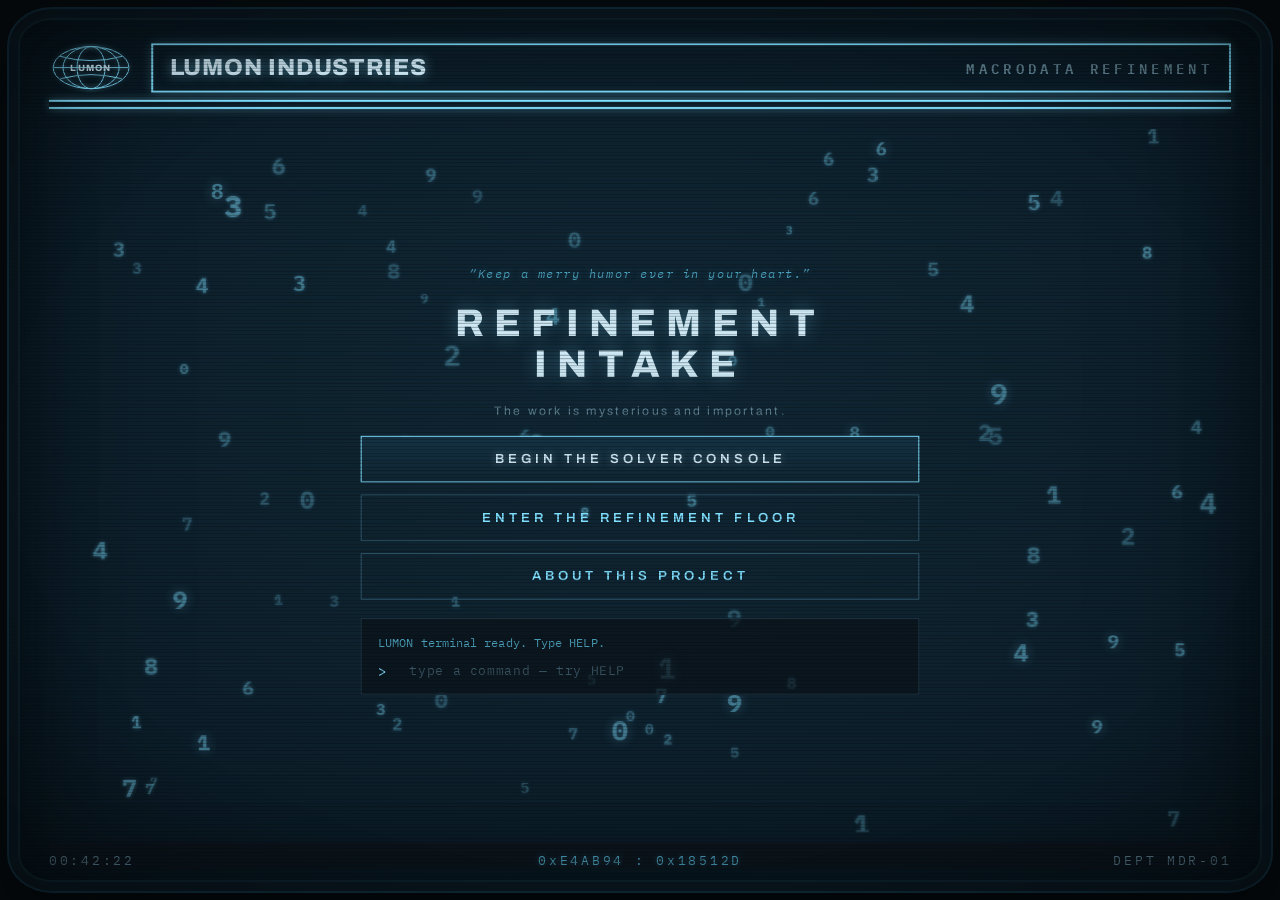
==== index.html @ 626433a8 "Add files via upload" ====
<!DOCTYPE html>
<html lang="en">
<head>
<meta charset="UTF-8" />
<meta name="viewport" content="width=device-width, initial-scale=1.0, maximum-scale=1.0, user-scalable=no" />
<title>Lumon Industries — Macrodata Refinement</title>
<link rel="preconnect" href="https://fonts.googleapis.com" />
<link rel="preconnect" href="https://fonts.gstatic.com" crossorigin />
<link href="https://fonts.googleapis.com/css2?family=IBM+Plex+Mono:wght@400;500;600;700&family=Archivo:wght@300;400;500;600;700;800&display=swap" rel="stylesheet" />
<link rel="stylesheet" href="style.css" />
</head>
<body>

<!-- ============ ATMOSPHERE OVERLAYS ============ -->
<div class="crt-scanlines" aria-hidden="true"></div>
<div class="crt-vignette" aria-hidden="true"></div>
<div class="crt-flicker" aria-hidden="true"></div>

<!-- ====================================================== -->
<!-- SCREEN A — INTAKE / THE SCATTERED FIELD               -->
<!-- Now hosted inside the shared CRT monitor.              -->
<!-- ====================================================== -->
<main id="screen-intake" class="screen screen--active screen--monitor" aria-label="Intake">

  <div class="crt" id="intake-crt">
    <div class="crt__inner">
     <div class="crt__fit" data-fit="scale">

      <!-- shared header: globe mark + title -->
      <div class="crt-head">
        <svg class="crt-head__globe" viewBox="0 0 120 70" aria-hidden="true">
          <ellipse class="g-ring" cx="60" cy="35" rx="54" ry="30"></ellipse>
          <ellipse class="g-line" cx="60" cy="35" rx="20" ry="30"></ellipse>
          <ellipse class="g-line" cx="60" cy="35" rx="40" ry="30"></ellipse>
          <line class="g-line" x1="7" y1="35" x2="113" y2="35"></line>
          <path class="g-line" d="M16 19 Q60 31 104 19"></path>
          <path class="g-line" d="M16 51 Q60 39 104 51"></path>
          <text class="g-text" x="60" y="40" text-anchor="middle">LUMON</text>
        </svg>
        <div class="crt-head__bar">
          <span class="crt-head__name">LUMON INDUSTRIES</span>
          <span class="crt-head__dept">MACRODATA REFINEMENT</span>
        </div>
      </div>

      <!-- the drifting number field fills the screen body -->
      <div class="intake-stage">
        <canvas id="field-canvas" class="field-canvas" aria-hidden="true"></canvas>

        <!-- centered intake console floats over the field -->
        <section class="intake">
          <div class="intake__catechism" id="catechism" aria-live="polite">
            &ldquo;The remembered man does not decay.&rdquo;
          </div>

          <h1 class="intake__heading">REFINEMENT INTAKE</h1>
          <p class="intake__sub">The work is mysterious and important.</p>

          <div class="intake__actions">
            <button id="begin-btn" class="btn btn--primary btn--wide">BEGIN THE SOLVER CONSOLE</button>
            <!-- standalone Refinement Floor mini-game (additive) -->
            <button id="floor-btn" class="btn btn--wide btn--ghost">ENTER THE REFINEMENT FLOOR</button>
            <!-- About page entry (third action; fills the space the temper grid left) -->
            <button id="about-btn" class="btn btn--wide btn--ghost">ABOUT THIS PROJECT</button>
          </div>

          <!-- Terminal command line -->
          <div class="terminal">
            <div class="terminal__log" id="terminal-log" aria-live="polite"></div>
            <div class="terminal__inputline">
              <span class="terminal__prompt">&gt;</span>
              <input
                id="terminal-input"
                class="terminal__input"
                type="text"
                autocomplete="off"
                autocapitalize="characters"
                spellcheck="false"
                aria-label="Command line"
                placeholder="type a command — try HELP" />
            </div>
          </div>
        </section>
      </div>

      <!-- shared footer: time · paired hex code · department -->
      <div class="crt-foot">
        <span class="crt-foot__time" id="intake-clock">--:--:--</span>
        <span class="crt-foot__hex"><span id="intake-hex-a">0x000000</span> : <span id="intake-hex-b">0x000000</span></span>
        <span class="crt-foot__dept">DEPT&nbsp;MDR-01</span>
      </div>

     </div>
    </div>
    <div class="crt__scan" aria-hidden="true"></div>
    <div class="crt__vignette" aria-hidden="true"></div>
  </div>
</main>


<!-- ====================================================== -->
<!-- SCREEN B — REFINEMENT CONSOLE (the real tool)         -->
<!-- ====================================================== -->
<main id="screen-console" class="screen screen--monitor" aria-label="Refinement Console" hidden>

  <div class="crt" id="console-crt">
   <div class="crt__inner">
    <div class="crt__fit" data-fit="scale">

    <!-- shared CRT header: globe mark + title + live progress tally -->
    <div class="crt-head">
      <svg class="crt-head__globe" viewBox="0 0 120 70" aria-hidden="true">
        <ellipse class="g-ring" cx="60" cy="35" rx="54" ry="30"></ellipse>
        <ellipse class="g-line" cx="60" cy="35" rx="20" ry="30"></ellipse>
        <ellipse class="g-line" cx="60" cy="35" rx="40" ry="30"></ellipse>
        <line class="g-line" x1="7" y1="35" x2="113" y2="35"></line>
        <path class="g-line" d="M16 19 Q60 31 104 19"></path>
        <path class="g-line" d="M16 51 Q60 39 104 51"></path>
        <text class="g-text" x="60" y="40" text-anchor="middle">LUMON</text>
      </svg>
      <div class="crt-head__bar">
        <span class="crt-head__name">MACRODATA REFINEMENT</span>
        <span class="crt-head__tally" aria-hidden="true">
          <span class="crt-head__tally-track"></span>
          <span class="crt-head__tally-fill" id="console-tally-fill"></span>
        </span>
        <span class="crt-head__pct"><span id="stat-progress">0<small>%</small></span></span>
      </div>

      <!-- two stacked square utility buttons (audio cycle + return home) -->
      <div class="crt-controls">
        <button id="mute-btn" class="ctrlbtn" aria-label="Cycle sound mode" title="Sound on">
          <span class="ctrlbtn__glyph">&#9834;</span>
        </button>
        <button id="return-btn" class="ctrlbtn" aria-label="Return to intake" title="RETURN TO INTAKE">
          <svg class="ctrlbtn__home" viewBox="0 0 24 24" aria-hidden="true">
            <path class="home-roof" d="M3 11.2 12 4l9 7.2"></path>
            <path class="home-body" d="M5.2 10v9.2h13.6V10"></path>
            <path class="home-door" d="M10 19.2v-5.2h4v5.2"></path>
          </svg>
        </button>
      </div>
      <!-- solver-state chip relocated to the footer -->
    </div>

    <!-- stacked body: grid → numpad → two-row toolbar -->
    <div class="console-body">

      <div class="grid-frame">
        <div id="sudoku-grid" class="sudoku-grid" role="grid" aria-label="Refinement grid"></div>
        <!-- solving sweep overlay -->
        <div class="grid-sweep" id="grid-sweep" aria-hidden="true"></div>
      </div>

      <!-- Number pad (single compact row) -->
      <div class="numpad" id="numpad" aria-label="Number pad">
        <button class="numpad__key" data-num="1">1</button>
        <button class="numpad__key" data-num="2">2</button>
        <button class="numpad__key" data-num="3">3</button>
        <button class="numpad__key" data-num="4">4</button>
        <button class="numpad__key" data-num="5">5</button>
        <button class="numpad__key" data-num="6">6</button>
        <button class="numpad__key" data-num="7">7</button>
        <button class="numpad__key" data-num="8">8</button>
        <button class="numpad__key" data-num="9">9</button>
        <button class="numpad__key numpad__key--erase" data-num="0">⌫</button>
      </div>

      <!-- compact toolbar: primary actions + temper stay visible; the
           secondary protocols + file-intake live in a collapsible drawer so
           the console stays focused on the grid -->
      <div class="console-toolbar">

        <!-- primary refinement actions (always visible) -->
        <div class="toolbar-row toolbar-row--protocol toolbar-row--primary">
          <button id="refine-btn" class="btn btn--primary">REFINE FILE</button>
          <button id="check-btn" class="btn">CHECK</button>
          <button class="btn drawer-toggle" id="drawer-toggle" type="button"
                  aria-expanded="false" aria-controls="protocol-drawer"
                  title="Protocols: new file, clear, import, report, reset">
            PROTOCOLS<span class="drawer-toggle__chev" aria-hidden="true">▸</span>
          </button>
        </div>

        <!-- collapsible drawer: file / session management + intake -->
        <div class="toolbar-drawer" id="protocol-drawer" role="group"
             aria-label="Protocols" hidden>

          <!-- secondary file / session management -->
          <div class="toolbar-row toolbar-row--protocol toolbar-row--manage">
            <button id="new-btn" class="btn btn--sm">NEW FILE</button>
            <button id="clear-btn" class="btn btn--sm">CLEAR ENTRIES</button>
            <button id="report-btn" class="btn btn--sm">REFINEMENT REPORT</button>
            <button id="reset-btn" class="btn btn--sm btn--danger toolbar-row__end">RESET!</button>
          </div>

          <!-- manual intake (default state) -->
          <div class="toolbar-row toolbar-row--intake manual-default">
            <input id="paste-input" class="paste-input" type="text" spellcheck="false"
                   autocomplete="off" placeholder="Paste 81-char file string — 0 or . for empty…" aria-label="Paste puzzle string" />
            <button id="paste-btn" class="btn btn--sm">LOAD</button>
            <button id="scan-btn" class="btn btn--sm btn--ghost"
                    title="Optical intake — import a puzzle from a photo">IMPORT ARTIFACT</button>
            <button id="enter-manual-btn" class="btn btn--sm"
                    title="Type the givens by hand into the console grid">ENTER MANUALLY</button>
            <span class="paste-error" id="paste-error" role="alert"></span>
          </div>

          <!-- manual intake (edit/authoring state) -->
          <div class="toolbar-row toolbar-row--intake manual-edit">
            <span class="manual-clues" id="manual-clues-row">
              <span>Givens</span>
              <span><span id="manual-clues">0</span><span class="manual-clues__min"> / 17 min</span></span>
            </span>
            <button id="set-puzzle-btn" class="btn btn--sm btn--primary">SET PUZZLE</button>
            <button id="cancel-manual-btn" class="btn btn--sm">CANCEL</button>
            <span class="paste-error" id="manual-error" role="alert"></span>
          </div>
        </div>

        <!-- temper (difficulty) selector — always visible -->
        <div class="toolbar-row toolbar-row--temper" role="radiogroup" aria-label="Temper selection">
          <button class="temper__tile temper__tile--active" data-temper="woe" role="radio" aria-checked="true">
            <span class="temper__index">I</span>
            <span class="temper__name">WOE</span>
            <span class="temper__desc">Easy</span>
          </button>
          <button class="temper__tile" data-temper="frolic" role="radio" aria-checked="false">
            <span class="temper__index">II</span>
            <span class="temper__name">FROLIC</span>
            <span class="temper__desc">Medium</span>
          </button>
          <button class="temper__tile" data-temper="dread" role="radio" aria-checked="false">
            <span class="temper__index">III</span>
            <span class="temper__name">DREAD</span>
            <span class="temper__desc">Hard</span>
          </button>
          <button class="temper__tile" data-temper="malice" role="radio" aria-checked="false">
            <span class="temper__index">IV</span>
            <span class="temper__name">MALICE</span>
            <span class="temper__desc">Expert</span>
          </button>
        </div>
      </div>

      <!-- bottom stats strip: 4 bordered cells (Floor-bin styling) -->
      <section class="console-stats" aria-label="Refinement statistics">
        <div class="cstat">
          <span class="cstat__label">Files Refined</span>
          <span class="cstat__value" id="stat-files">0</span>
        </div>
        <div class="cstat">
          <span class="cstat__label">Refinement Accuracy</span>
          <span class="cstat__value" id="stat-accuracy">100<small>%</small></span>
        </div>
        <div class="cstat">
          <span class="cstat__label">Avg. Refinement Time</span>
          <span class="cstat__value" id="stat-avgtime">--:--</span>
        </div>
        <div class="cstat">
          <span class="cstat__label">Anomalies <span id="file-temper-label" hidden></span></span>
          <span class="cstat__value"><span id="error-count">0</span><small> / <span id="error-threshold">5</span></small></span>
        </div>
      </section>

    </div>

    <!-- shared footer: time · paired hex code · department -->
    <div class="crt-foot">
      <span class="crt-foot__time">
        <span class="topbar__state" id="solver-state">IDLE</span>
        <span id="console-clock">--:--:--</span>
      </span>
      <span class="crt-foot__hex"><span id="console-hex-a">0x000000</span> : <span id="console-hex-b">0x000000</span></span>
      <span class="crt-foot__dept">DEPT&nbsp;MDR-01</span>
    </div>

   </div>
   </div>
   <div class="crt__scan" aria-hidden="true"></div>
   <div class="crt__vignette" aria-hidden="true"></div>
  </div>
</main>


<!-- ====================================================== -->
<!-- SCREEN C — THE REFINEMENT FLOOR (Phase 4 mini-game)    -->
<!-- Faithful recreation of the show's macrodata task.      -->
<!-- Purely additive; intake + console are untouched.       -->
<!-- ====================================================== -->
<main id="screen-floor" class="screen screen--floor" aria-label="Refinement Floor" hidden>

  <!-- the CRT screen -->
  <div class="crt" id="floor-crt">
    <div class="crt__inner">
     <div class="crt__fit" data-fit="none">

      <!-- header readout -->
      <div class="floor-head">
        <!-- two stacked square utility buttons (audio cycle + return home) -->
        <div class="crt-controls">
          <button id="floor-mute-btn" class="ctrlbtn" aria-label="Cycle sound mode" title="Sound on">
            <span class="ctrlbtn__glyph">&#9834;</span>
          </button>
          <button id="floor-return-btn" class="ctrlbtn" aria-label="Return to intake" title="RETURN TO INTAKE">
            <svg class="ctrlbtn__home" viewBox="0 0 24 24" aria-hidden="true">
              <path class="home-roof" d="M3 11.2 12 4l9 7.2"></path>
              <path class="home-body" d="M5.2 10v9.2h13.6V10"></path>
              <path class="home-door" d="M10 19.2v-5.2h4v5.2"></path>
            </svg>
          </button>
        </div>
        <div class="floor-head__bar">
          <span class="floor-head__name" id="floor-file-name">Cold Harbour</span>
          <span class="floor-head__tally" aria-hidden="true">
            <span class="floor-head__tally-fill" id="floor-tally-fill"></span>
            <span class="floor-head__tally-track"></span>
          </span>
          <span class="floor-head__pct"><span id="floor-completion">0</span>% Complete</span>
        </div>
        <!-- generated geometric globe mark (NOT a real logo) -->
        <svg class="floor-head__globe" viewBox="0 0 120 70" aria-hidden="true">
          <ellipse class="g-ring" cx="60" cy="35" rx="54" ry="30"></ellipse>
          <ellipse class="g-line" cx="60" cy="35" rx="20" ry="30"></ellipse>
          <ellipse class="g-line" cx="60" cy="35" rx="40" ry="30"></ellipse>
          <line class="g-line" x1="7" y1="35" x2="113" y2="35"></line>
          <path class="g-line" d="M16 19 Q60 31 104 19"></path>
          <path class="g-line" d="M16 51 Q60 39 104 51"></path>
          <text class="g-text" x="60" y="40" text-anchor="middle">LUMON</text>
        </svg>
      </div>

      <!-- the number field -->
      <div class="floor-stage">
        <canvas id="floor-canvas" class="floor-canvas" aria-label="Macrodata number field" role="img"></canvas>
        <div class="floor-hint" id="floor-hint">Sweep the magnifier across the field &mdash; the numbers that stir belong together. Gather a cluster, then drop it into a bin.</div>
      </div>

      <!-- the five bins (a box opens above each) -->
      <section class="floor-bins" id="floor-bins" aria-label="Refinement bins"><!-- built by JS --></section>

      <!-- shared footer: time · paired hex code · department -->
      <div class="crt-foot">
        <span class="crt-foot__time" id="floor-clock">--:--:--</span>
        <span class="crt-foot__hex"><span id="floor-hex-a">0x000000</span> : <span id="floor-hex-b">0x000000</span></span>
        <span class="crt-foot__dept">DEPT&nbsp;MDR-01</span>
      </div>
     </div>
    </div>
    <div class="crt__scan" aria-hidden="true"></div>
    <div class="crt__vignette" aria-hidden="true"></div>
  </div>
</main>


<!-- ====================================================== -->
<!-- SCREEN D — ABOUT THIS PROJECT                          -->
<!-- A static read-only page hosted in the shared CRT.      -->
<!-- ====================================================== -->
<main id="screen-about" class="screen screen--monitor" aria-label="About this project" hidden>

  <div class="crt" id="about-crt">
    <div class="crt__inner">
     <div class="crt__fit" data-fit="scroll">

      <!-- shared CRT header: globe mark + title + return control -->
      <div class="crt-head">
        <svg class="crt-head__globe" viewBox="0 0 120 70" aria-hidden="true">
          <ellipse class="g-ring" cx="60" cy="35" rx="54" ry="30"></ellipse>
          <ellipse class="g-line" cx="60" cy="35" rx="20" ry="30"></ellipse>
          <ellipse class="g-line" cx="60" cy="35" rx="40" ry="30"></ellipse>
          <line class="g-line" x1="7" y1="35" x2="113" y2="35"></line>
          <path class="g-line" d="M16 19 Q60 31 104 19"></path>
          <path class="g-line" d="M16 51 Q60 39 104 51"></path>
          <text class="g-text" x="60" y="40" text-anchor="middle">LUMON</text>
        </svg>
        <div class="crt-head__bar">
          <span class="crt-head__name">ABOUT THIS PROJECT</span>
        </div>
        <!-- single square control: return home -->
        <div class="crt-controls crt-controls--single">
          <button id="about-return-btn" class="ctrlbtn" aria-label="Return to intake" title="RETURN TO INTAKE">
            <svg class="ctrlbtn__home" viewBox="0 0 24 24" aria-hidden="true">
              <path class="home-roof" d="M3 11.2 12 4l9 7.2"></path>
              <path class="home-body" d="M5.2 10v9.2h13.6V10"></path>
              <path class="home-door" d="M10 19.2v-5.2h4v5.2"></path>
            </svg>
          </button>
        </div>
      </div>

      <!-- the prose body -->
<div class="about-body">
  <div class="about-prose">

    <p>// ABOUT THIS PROJECT //</p>

    <p>
      <span class="about-lead">Pseudoku</span> is an affectionate tribute to the
      world of Lumon Industries, a severed-floor terminal that doubles as a real
      tool. Behind the cold cyan glass it is two things at once: a faithful
      recreation of the Macrodata Refinement ritual, and a fully working Sudoku
      engine that can generate, import, and solve puzzles at four tempers.
    </p>

    <p>// WHY THIS EXISTS //</p>

    <p>
      Severance is one of those rare shows that stays with you long after the
      credits roll. The sterile offices, the strange rituals, the retro
      technology, and the unsettling mystery of Lumon all felt completely unique.
      What struck me most, though, was Macrodata Refinement itself.
    </p>

    <p>
      The connection between Severance and Sudoku felt surprisingly natural.
      In one, employees spend their days staring at endless grids of numbers,
      searching for patterns and sorting them into the correct boxes. In the
      other, players study a grid of numbers, searching for patterns and placing
      them into the correct squares.
      Different procedures. Similar responsibilities.
    </p>

    <p>// CREDITS &amp; INSPIRATIONS //</p>

    <p>
      · Severance (2022–present) — Dan Erickson<br>
      · Ben Stiller and the Severance production team<br>
      · Apple TV+<br>
      · Lumon Industries and the Macrodata Refinement department
    </p>

    <p>// DISCLAIMER //</p>

    <p>
      This is an unofficial fan tribute created for entertainment and educational
      purposes.
      It is not affiliated with, endorsed by, sponsored by, approved by, or
      associated with Apple TV+, Fifth Season, Red Hour Productions, Lumon
      Industries, or any department therein.
      All trademarks, characters, and copyrighted material belong to their
      respective owners.
    </p>

    <p>
      No innies or outies were harmed during development.
    </p>

  </div>
</div>

      <!-- shared footer: time · paired hex code · department -->
      <div class="crt-foot">
        <span class="crt-foot__time" id="about-clock">--:--:--</span>
        <span class="crt-foot__hex"><span id="about-hex-a">0x000000</span> : <span id="about-hex-b">0x000000</span></span>
        <span class="crt-foot__dept">DEPT&nbsp;MDR-01</span>
      </div>

     </div>
    </div>
    <div class="crt__scan" aria-hidden="true"></div>
    <div class="crt__vignette" aria-hidden="true"></div>
  </div>
</main>


<script type="module" src="app.js"></script>
</body>
</html>
---- style.css ----
/* ============================================================
   LUMON INDUSTRIES — MACRODATA REFINEMENT
   Phase 1 stylesheet
   Palette, CRT atmosphere, two-screen layout, grid + bins.
   ============================================================ */

:root {
  /* Core palette */
  --bg-deep:      #0a1018;
  --bg-panel:     #0d1620;
  --bg-panel-2:   #101e2a;
  --bg-cell:      #0c151f;

  --line:         #1d3343;
  --line-strong:  #2e556b;

  --cyan:         #7fdfff;   /* accent */
  --cyan-dim:     #4a9eba;   /* dim accent */
  --cyan-deep:    #2c6378;
  --glow:         #cfe8f5;   /* active numerals */
  --text:         #9fc4d6;   /* body text, cool */
  --text-dim:     #5d7e8e;
  --text-faint:   #38515f;

  --danger:       #c0392b;
  --danger-glow:  #ff6b5a;

  --given:        #cfe8f5;   /* locked givens */
  --entered:      #7fdfff;   /* user values */

  /* Typography */
  --mono: "IBM Plex Mono", "Courier New", monospace;
  --sans: "Archivo", "Helvetica Neue", Arial, sans-serif;

  --ease: cubic-bezier(0.22, 0.61, 0.36, 1);
}

* { box-sizing: border-box; margin: 0; padding: 0; }

html, body {
  height: 100%;
  background:
    radial-gradient(ellipse 120% 80% at 50% -10%, #11202e 0%, var(--bg-deep) 55%, #060b11 100%);
  color: var(--text);
  font-family: var(--sans);
  -webkit-font-smoothing: antialiased;
  overflow: hidden;
}

body { position: relative; }

/* ============================================================
   CRT ATMOSPHERE
   ============================================================ */
.crt-scanlines {
  position: fixed; inset: 0; z-index: 9000; pointer-events: none;
  background: repeating-linear-gradient(
    to bottom,
    rgba(0,0,0,0) 0px,
    rgba(0,0,0,0) 2px,
    rgba(0,0,0,0.18) 3px,
    rgba(0,0,0,0) 4px
  );
  mix-blend-mode: multiply;
  opacity: .55;
}
.crt-vignette {
  position: fixed; inset: 0; z-index: 8999; pointer-events: none;
  background: radial-gradient(ellipse 90% 85% at 50% 50%,
    rgba(0,0,0,0) 55%, rgba(0,0,0,.55) 100%);
}
.crt-flicker {
  position: fixed; inset: 0; z-index: 9001; pointer-events: none;
  background: rgba(127, 223, 255, .015);
  animation: flicker 7s infinite steps(1);
}
@keyframes flicker {
  0%,96%,100% { opacity: 0; }
  97% { opacity: .5; }
  98% { opacity: 0; }
  99% { opacity: .35; }
}

/* ============================================================
   SCREEN MACHINE
   ============================================================ */
.screen {
  position: absolute; inset: 0;
  display: flex; flex-direction: column;
  opacity: 0; pointer-events: none;
  transition: opacity .6s var(--ease);
}
.screen--active { opacity: 1; pointer-events: auto; }
.screen[hidden] { display: none; }

/* ============================================================
   SOLVER-STATE CHIP  (lives in the bezel control cluster)
   ============================================================ */
.topbar__state {
  border: 1px solid var(--line-strong); padding: 4px 10px;
  color: var(--cyan); letter-spacing: .25em; font-size: 10px;
  background: rgba(127,223,255,.04);
}
.topbar__state.is-refining { color: var(--glow); border-color: var(--cyan);
  animation: pulse 1.1s infinite; }
.topbar__state.is-solved { color: #7fffb0; border-color: #2f7a4f; }
.topbar__state.is-failed { color: var(--danger-glow); border-color: var(--danger); }
@keyframes pulse { 50% { opacity: .4; } }

/* ============================================================
   SCREEN A — INTAKE  (hosted in the shared .crt monitor)
   The drifting number field now fills the CRT body, with the
   intake console floating centered over it.
   ============================================================ */
.intake-stage {
  position: relative; flex: 1 1 auto; min-height: 0;
  display: flex; align-items: center; justify-content: center;
  overflow: hidden;
}
.field-canvas {
  position: absolute; inset: 0; z-index: 1;
  width: 100%; height: 100%;
}

.intake {
  position: relative; z-index: 10;
  width: min(560px, 92%);
  max-height: 100%; overflow: auto;
  padding: 6px 4px;
  text-align: center;
  display: flex; flex-direction: column; align-items: center;
  gap: clamp(12px, 2vh, 20px);
}
.intake__catechism {
  font-family: var(--mono); font-size: 12px; letter-spacing: .12em;
  color: var(--cyan-dim); font-style: italic; min-height: 18px;
  transition: opacity .6s var(--ease);
  text-shadow: 0 0 8px rgba(74,158,186,.4);
}
.intake__heading {
  font-size: clamp(24px, 4.4vw, 38px); font-weight: 800;
  letter-spacing: .26em; color: var(--glow);
  text-shadow: 0 0 18px rgba(127,223,255,.35);
}
.intake__sub { font-size: 12px; color: var(--text-dim); letter-spacing: .18em; }
.intake__actions { width: 100%; display: flex; flex-direction: column; gap: 12px; }

/* Temper tiles */
.temper {
  display: grid; grid-template-columns: repeat(4, 1fr);
  gap: 12px; width: 100%;
}
.temper__tile {
  background: var(--bg-panel);
  border: 1px solid var(--line);
  padding: 16px 8px; cursor: pointer;
  display: flex; flex-direction: column; align-items: center; gap: 6px;
  font-family: var(--sans); color: var(--text-dim);
  transition: all .25s var(--ease);
  position: relative; overflow: hidden;
}
.temper__tile::before {
  content: ""; position: absolute; inset: 0;
  background: linear-gradient(to top, rgba(127,223,255,.08), transparent);
  opacity: 0; transition: opacity .25s var(--ease);
}
.temper__tile:hover { border-color: var(--cyan-deep); color: var(--text); }
.temper__tile:hover::before { opacity: 1; }
.temper__tile--active {
  border-color: var(--cyan); color: var(--glow);
  box-shadow: 0 0 16px rgba(127,223,255,.15), inset 0 0 20px rgba(127,223,255,.05);
}
.temper__tile--active::before { opacity: 1; }
.temper__index {
  font-family: var(--mono); font-size: 11px; color: var(--cyan-dim);
  letter-spacing: .1em;
}
.temper__name { font-weight: 700; font-size: 14px; letter-spacing: .18em; }
.temper__desc { font-size: 10px; letter-spacing: .15em; color: var(--text-faint); }
.temper__tile--active .temper__desc { color: var(--cyan-dim); }

/* ============================================================
   BUTTONS
   ============================================================ */
.btn {
  font-family: var(--sans); font-weight: 600;
  letter-spacing: .2em; font-size: 12px;
  color: var(--cyan);
  background: var(--bg-panel);
  border: 1px solid var(--line-strong);
  padding: 12px 18px; cursor: pointer;
  transition: all .22s var(--ease);
  text-transform: uppercase;
}
.btn:hover { border-color: var(--cyan); color: var(--glow);
  background: var(--bg-panel-2); box-shadow: 0 0 14px rgba(127,223,255,.12); }
.btn:active { transform: translateY(1px); }
.btn:disabled { opacity: .35; cursor: not-allowed; }
.btn:disabled:hover { box-shadow: none; border-color: var(--line-strong); color: var(--cyan); }

.btn--primary {
  background: linear-gradient(to bottom, #123042, #0d2230);
  border-color: var(--cyan); color: var(--glow);
  text-shadow: 0 0 8px rgba(207,232,245,.4);
}
.btn--primary:hover { box-shadow: 0 0 22px rgba(127,223,255,.28); }
/* destructive action — wipes saved stats; styled in the warning red */
.btn--danger {
  color: var(--danger-glow);
  border-color: var(--danger);
  background: linear-gradient(to bottom, #2a1210, #1c0c0a);
}
.btn--danger:hover {
  color: #ffd8d2; border-color: var(--danger-glow);
  background: #34160f; box-shadow: 0 0 16px rgba(192,57,43,.35);
}
.btn--wide { width: 100%; padding: 15px; font-size: 13px; letter-spacing: .3em; }
.btn--ghost { background: transparent; }
.btn--sm { padding: 9px 12px; font-size: 11px; letter-spacing: .12em; }
.btn--full { width: 100%; }

.iconbtn {
  background: transparent; border: 1px solid var(--line-strong);
  color: var(--cyan); width: 30px; height: 30px; cursor: pointer;
  font-size: 14px; transition: all .2s var(--ease);
}
.iconbtn:hover { border-color: var(--cyan); color: var(--glow); }
.iconbtn.is-muted { color: var(--text-faint); border-color: var(--line); }

/* ============================================================
   TERMINAL
   ============================================================ */
.terminal {
  width: 100%;
  background: rgba(8,14,20,.7);
  border: 1px solid var(--line);
  padding: 14px 16px;
  text-align: left;
  font-family: var(--mono);
}
.terminal__log {
  font-size: 12px; line-height: 1.6; color: var(--text-dim);
  max-height: 116px; overflow-y: auto; margin-bottom: 8px;
  white-space: pre-wrap; word-break: break-word;
}
.terminal__log:empty { margin-bottom: 0; }
.terminal__log .t-cmd  { color: var(--cyan); }
.terminal__log .t-ok   { color: var(--glow); }
.terminal__log .t-err  { color: var(--danger-glow); }
.terminal__log .t-sys  { color: var(--cyan-dim); }
.terminal__inputline { display: flex; align-items: center; gap: 8px; position: relative; }
.terminal__prompt { color: var(--cyan); font-size: 14px; }
.terminal__input {
  flex: 1; background: transparent; border: none; outline: none;
  color: var(--glow); font-family: var(--mono); font-size: 13px;
  letter-spacing: .08em;
  /* tiny home gutter so the position-0 block caret has its own space */
  padding-left: 2px;
  /* a wide, glowing block caret that is the REAL caret — it sits at the
     true text-insertion point and moves as the user types */
  caret-color: var(--cyan);
  caret-shape: block;
}
/* push the placeholder past the resting caret so they never overlap */
.terminal__input::placeholder { color: var(--text-faint); letter-spacing: .04em; }
.terminal__input:placeholder-shown { text-indent: 13px; }
/* when the synthetic wide caret is active, suppress the native one */
.terminal__input.has-fake-caret { caret-color: transparent; }
/* the real, wide, glowing block caret — positioned at the true insertion
   point by app.js and blinking like the original */
.terminal__caret {
  position: absolute; display: none;
  width: 9px; background: var(--cyan);
  box-shadow: 0 0 6px var(--cyan);
  animation: blink 1.05s steps(1) infinite;
  pointer-events: none; z-index: 2; mix-blend-mode: screen;
}
@keyframes blink { 50% { opacity: 0; } }

/* ============================================================
   SCREEN B — CONSOLE  (hosted in the shared .crt monitor)
   One header (title + live tally), a vertically stacked body
   (grid → numpad → two-row toolbar), and a 4-cell stats strip
   pinned to the bottom in the old bins' place.
   ============================================================ */

/* ---- stacked body sizes to its natural content ----
   IMPORTANT: this must NOT be flex:1. If it stretches to fill the column, the
   flexbox makes .crt__fit exactly fill the box and scrollHeight never reports
   overflow — so the Fit scaler thinks everything fits while the grid + numpad
   + toolbar + stats physically overrun and collide with the footer. By sizing
   to content (flex:0 0 auto), .crt__fit reports the TRUE height and the scaler
   shrinks the whole readout to fit. (The Floor body can stay flex:1 because its
   flexible child is a canvas with no min-content height; the console's grid is
   not shrinkable, so it needs honest measurement instead.) */
.console-body {
  flex: 0 0 auto; min-height: 0;
  display: flex; flex-direction: column; align-items: center;
  gap: clamp(6px, 1vh, 12px);
}

/* Grid — sized off viewport height so the body fills the CRT with no gap.
   The grid is the flexible element; numpad/toolbar/stats are fixed-ish. */
.grid-frame {
  position: relative; flex: none;
  padding: 6px; background: var(--bg-panel);
  border: 1px solid var(--line-strong);
  box-shadow: 0 0 40px rgba(0,0,0,.5), inset 0 0 30px rgba(0,0,0,.4);
}
.sudoku-grid {
  /* Stable natural size — the Fit scaler shrinks the whole readout to fit the
     box, so the grid no longer needs a vh term (the old min(38vh,…) made the
     grid huge on short-but-wide 16:9 windows, which is what overran the footer
     before honest measurement was in place). */
  --size: min(56vw, 412px);
  width: var(--size); height: var(--size);
  display: grid;
  grid-template-columns: repeat(9, 1fr);
  grid-template-rows: repeat(9, 1fr);
  background: var(--line-strong);
  gap: 1px;
}
.cell {
  background: var(--bg-cell);
  display: flex; align-items: center; justify-content: center;
  font-family: var(--mono); font-weight: 700;
  font-size: calc(var(--size, 460px) / 18);
  color: var(--entered);
  cursor: pointer; position: relative; user-select: none;
  transition: background .15s, color .15s;
}
/* heavier 3x3 borders */
.cell[data-c="2"], .cell[data-c="5"] { box-shadow: inset -2px 0 0 var(--line-strong); }
.cell[data-r="2"], .cell[data-r="5"] { box-shadow: inset 0 -2px 0 var(--line-strong); }
.cell[data-r="2"][data-c="2"], .cell[data-r="2"][data-c="5"],
.cell[data-r="5"][data-c="2"], .cell[data-r="5"][data-c="5"] {
  box-shadow: inset -2px 0 0 var(--line-strong), inset 0 -2px 0 var(--line-strong);
}
.cell--given { color: var(--given); text-shadow: 0 0 6px rgba(207,232,245,.3); cursor: default; }
.cell--entered { color: var(--entered); text-shadow: 0 0 8px rgba(127,223,255,.45); }
.cell--selected {
  background: #14334a;
  box-shadow: inset 0 0 0 2px var(--cyan), 0 0 16px rgba(127,223,255,.3) !important;
  z-index: 2;
}
.cell--peer { background: #0f2230; }
.cell--same { background: #16384f; color: var(--glow); }
.cell--conflict { color: var(--danger-glow) !important;
  text-shadow: 0 0 10px rgba(255,107,90,.6); background: #2a1414; }
.cell--settle { animation: settle .45s var(--ease); }
@keyframes settle {
  0% { transform: scale(0); opacity: 0; }
  60% { transform: scale(1.25); opacity: 1; }
  100% { transform: scale(1); }
}

/* solving sweep */
.grid-sweep {
  position: absolute; left: 6px; right: 6px; top: 6px; height: 0;
  background: linear-gradient(to bottom, transparent, rgba(127,223,255,.18), transparent);
  pointer-events: none; opacity: 0;
}
.grid-sweep.is-active { opacity: 1; animation: sweep 1.1s var(--ease); }
@keyframes sweep { from { height: 0; } to { height: calc(100% - 12px); } }

/* Numpad — compact single row of ten, scaled to the grid width */
.numpad {
  flex: none;
  display: grid; grid-template-columns: repeat(10, 1fr);
  gap: clamp(5px, 0.7vw, 8px); width: min(58vw, 440px);
}
.numpad__key {
  aspect-ratio: 1 / 1;
  background: var(--bg-panel); border: 1px solid var(--line-strong);
  color: var(--cyan); font-family: var(--mono);
  font-size: clamp(13px, 1.5vw, 18px); font-weight: 600;
  cursor: pointer; transition: all .18s var(--ease);
  display: flex; align-items: center; justify-content: center;
}
.numpad__key:hover { border-color: var(--cyan); color: var(--glow);
  background: var(--bg-panel-2); box-shadow: 0 0 12px rgba(127,223,255,.18); }
.numpad__key:active { transform: translateY(1px); }
.numpad__key--erase { color: var(--text-dim); }

/* ---- compact toolbar ---- */
.console-toolbar {
  flex: none; width: 100%; max-width: 760px;
  display: flex; flex-direction: column; gap: clamp(6px, 1vh, 9px);
}
.toolbar-row {
  display: flex; flex-wrap: wrap; gap: 8px;
  align-items: center; justify-content: center;
}
.toolbar-row--protocol .btn { flex: 1 1 auto; min-width: 120px; }
/* primary refinement line: REFINE + CHECK are the main actions; PROTOCOLS is
   the drawer toggle and stays compact at the end so it reads as secondary. */
.toolbar-row--primary .btn { flex: 1 1 auto; min-width: 140px; }
.toolbar-row--primary .drawer-toggle { flex: 0 1 auto; min-width: 0; }

/* ---- PROTOCOLS drawer (collapsible secondary actions) ----
   Collapsed by default so the console focuses on the grid; expanding it shows
   file/session management + the import row. Toggling [hidden] mutates the DOM,
   so the Fit scaler's MutationObserver re-fits automatically. */
.drawer-toggle {
  display: inline-flex; align-items: center; gap: 8px;
  color: var(--text-dim); border-color: var(--line-strong);
}
.drawer-toggle:hover { color: var(--cyan); }
.drawer-toggle__chev {
  font-size: .9em; line-height: 1; transition: transform .22s var(--ease);
  color: var(--cyan-dim);
}
.drawer-toggle[aria-expanded="true"] { color: var(--cyan); border-color: var(--cyan-deep); }
.drawer-toggle[aria-expanded="true"] .drawer-toggle__chev { transform: rotate(90deg); }

.toolbar-drawer {
  display: flex; flex-direction: column; gap: clamp(6px, 1vh, 9px);
  width: 100%;
  padding: clamp(8px, 1.2vh, 12px) clamp(8px, 1.4vw, 14px);
  border: 1px solid var(--line); background: rgba(8,14,20,.5);
}
.toolbar-drawer[hidden] { display: none; }

/* management line inside the drawer: buttons share width evenly; RESET! keeps
   a small fixed separation (not margin-left:auto, which flung it to the edge) */
.toolbar-row--manage { gap: 8px; }
.toolbar-row--manage .btn { flex: 1 1 auto; min-width: 0; }
.toolbar-row--manage .toolbar-row__end {
  flex: 0 1 auto;            /* RESET! stays compact, doesn't stretch */
  margin-left: clamp(6px, 1.2vw, 16px);
}
.toolbar-row--intake { width: 100%; }
.toolbar-row--intake .paste-input {
  flex: 1 1 200px; min-width: 0;
  background: var(--bg-cell); border: 1px solid var(--line-strong);
  color: var(--glow); font-family: var(--mono); font-size: 11px;
  padding: 9px 11px; outline: none; letter-spacing: .04em;
}
.toolbar-row--intake .paste-input:focus { border-color: var(--cyan); }
.toolbar-row--intake .paste-input::placeholder { color: var(--text-faint); }
.toolbar-row .paste-error {
  flex: 1 0 100%; text-align: center;
  font-size: 10px; color: var(--danger-glow); min-height: 0; letter-spacing: .05em;
}
.toolbar-row .paste-error:empty { display: none; }

/* row 3 — temper selector relocated from intake. Four equal tiles, made as
   short as possible (no Roman numeral, name + descriptor on one line) so the
   row reclaims vertical space and the stats strip + footer never collide. */
.toolbar-row--temper {
  width: 100%; flex-wrap: nowrap; gap: 8px;
}
.toolbar-row--temper .temper__tile {
  flex: 1 1 0; min-width: 0;
  flex-direction: row; flex-wrap: wrap; justify-content: center;
  align-items: baseline; gap: 2px 7px;
  padding: 7px 8px;
}
.toolbar-row--temper .temper__index { display: none; } /* drop the Greek numeral */
.toolbar-row--temper .temper__name { font-size: 12px; letter-spacing: .12em; }
.toolbar-row--temper .temper__desc { font-size: 9px; letter-spacing: .1em; }
/* temper is meaningless while authoring givens — dim it like the protocol row */
body.is-editing .toolbar-row--temper { opacity: .4; pointer-events: none; filter: saturate(.4); }

/* manual-intake state swap (rows, not panels) */
.manual-edit { display: none; }
body.is-editing .manual-default { display: none; }
body.is-editing .manual-edit { display: flex; }
.manual-clues {
  display: inline-flex; gap: 8px; align-items: baseline;
  font-family: var(--mono); font-size: 11px; letter-spacing: .08em;
  color: var(--text-dim);
}
.manual-clues #manual-clues { color: var(--cyan); font-size: 14px; }
.manual-clues__min { color: var(--text-faint); }
.manual-clues.is-short #manual-clues { color: var(--danger-glow); }

/* the authored givens read like locked givens, but with an active tint */
.cell--editgiven {
  color: var(--glow);
  text-shadow: 0 0 8px rgba(127,223,255,.5);
  background: #0e2030;
}
/* while authoring, the protocol row is not applicable — dim + block it */
body.is-editing .toolbar-row--protocol { opacity: .4; pointer-events: none; filter: saturate(.4); }
/* a quiet "EDITING" cue on the header title */
body.is-editing .crt-head__name::after {
  content: " · EDITING"; color: var(--cyan); opacity: .85;
  font-size: .7em; letter-spacing: .14em;
}
body.is-editing .crt-head__bar {
  border-color: var(--glow);
  box-shadow: 0 0 14px rgba(127,223,255,.4), inset 0 0 12px rgba(127,223,255,.1);
}

/* ---- bottom stats strip: 4 bordered cells (Floor-bin styling) ---- */
.console-stats {
  flex: none; margin-top: clamp(4px, 0.8vh, 10px); width: 100%;
  display: grid; grid-template-columns: repeat(4, 1fr);
  gap: clamp(6px, 1vw, 12px);
  padding-top: clamp(20px, 1.4vh, 16px); position: relative;
}
/* twin divider lines above the strip — same motif as the header underline */
.console-stats::before {
  content: ""; position: absolute; left: 0; right: 0; top: 0; height: 5px;
  border-top: 2px solid var(--cyan);
  border-bottom: 2px solid var(--cyan);
  box-shadow: 0 0 8px rgba(127,223,255,.4);
}
.cstat {
  border: 2px solid var(--cyan);
  box-shadow: 0 0 8px rgba(127,223,255,.18), inset 0 0 10px rgba(127,223,255,.04);
  background: rgba(10,22,32,.35);
  padding: 7px clamp(8px, 1vw, 14px) 8px;
  display: flex; flex-direction: column; gap: 3px; overflow: hidden;
}
.cstat__label {
  font-family: var(--sans); font-size: 9px; letter-spacing: .16em;
  color: var(--cyan-dim); text-transform: uppercase; white-space: nowrap;
  overflow: hidden; text-overflow: ellipsis;
}
.cstat__value {
  font-family: var(--mono); font-weight: 600;
  font-size: clamp(15px, 1.9vw, 22px); color: var(--glow);
  letter-spacing: .02em; line-height: 1; text-shadow: 0 0 10px rgba(127,223,255,.3);
  transition: color .3s, text-shadow .3s;
}
.cstat__value small { font-size: .6em; color: var(--text-dim); }
.cstat.is-warn .cstat__value { color: var(--danger-glow); text-shadow: 0 0 10px rgba(255,107,90,.4); }

/* solver state chip lives in the bezel now */
.iconbtn.is-on { color: var(--glow); border-color: var(--cyan);
  box-shadow: 0 0 10px rgba(127,223,255,.2); }


.iconbtn.is-on { color: var(--glow); border-color: var(--cyan);
  box-shadow: 0 0 10px rgba(127,223,255,.2); }

/* ============================================================
   TOAST — tiered corporate notice
   ============================================================ */
.toast {
  position: fixed; bottom: 24px; left: 50%; transform: translateX(-50%) translateY(20px);
  background: var(--bg-panel); border: 1px solid var(--cyan-deep);
  color: var(--glow); padding: 12px 20px; z-index: 9500; opacity: 0; pointer-events: none;
  transition: all .4s var(--ease); box-shadow: 0 0 30px rgba(0,0,0,.6);
  display: flex; flex-direction: column; gap: 4px; max-width: min(440px, 90vw);
  border-left-width: 3px;
}
.toast.show { opacity: 1; transform: translateX(-50%) translateY(0); }
.toast__mark {
  font-family: var(--mono); font-size: 8px; letter-spacing: .3em;
  color: var(--text-faint); text-transform: uppercase;
}
.toast__msg { font-family: var(--sans); font-size: 13px; letter-spacing: .04em; line-height: 1.4; }
.toast--friendly { border-left-color: var(--cyan); }
.toast--passive  { border-left-color: #b08a3a; }
.toast--passive .toast__msg { color: #e0c98a; }
.toast--creepy   { border-left-color: var(--danger); background: #14100f; }
.toast--creepy .toast__msg { color: #e9c4bc; font-style: italic; }

/* ============================================================
   INTERSTITIAL — "FILE ACCEPTED" beat
   ============================================================ */
.interstitial {
  position: fixed; inset: 0; z-index: 9600; display: flex;
  align-items: center; justify-content: center; pointer-events: none;
  background: radial-gradient(ellipse at center, rgba(10,16,24,.85), rgba(6,11,17,.96));
  opacity: 0; transition: opacity .3s var(--ease);
}
.interstitial.show { opacity: 1; }
.interstitial__text {
  font-family: var(--sans); font-weight: 800; font-size: clamp(22px, 5vw, 42px);
  letter-spacing: .5em; color: var(--glow); text-indent: .5em;
  text-shadow: 0 0 24px rgba(127,223,255,.4);
  transform: scale(.9); transition: transform .5s var(--ease);
}
.interstitial.show .interstitial__text { transform: scale(1); }

/* ============================================================
   BREAK ROOM
   ============================================================ */
.breakroom {
  position: fixed; inset: 0; z-index: 9700;
  background: #04070b; display: flex; align-items: center; justify-content: center;
  opacity: 0; pointer-events: none; transition: opacity .6s var(--ease);
  overflow: hidden;
}
.breakroom.show { opacity: 1; pointer-events: auto; }
.breakroom__light {
  position: absolute; top: -20%; left: 50%; transform: translateX(-50%);
  width: 480px; height: 90%;
  background: radial-gradient(ellipse 50% 60% at 50% 0%,
    rgba(207,232,245,.16) 0%, rgba(127,223,255,.05) 35%, transparent 70%);
  pointer-events: none;
}
.breakroom__inner {
  position: relative; z-index: 2; text-align: center;
  max-width: 540px; padding: 40px 30px;
}
.breakroom__header {
  font-family: var(--sans); font-weight: 700; font-size: clamp(15px, 3vw, 20px);
  letter-spacing: .2em; color: var(--glow); margin-bottom: 28px; line-height: 1.5;
}
.breakroom__instr {
  font-size: 12px; letter-spacing: .12em; color: var(--text-dim); margin-bottom: 24px;
}
.breakroom__affirm {
  font-family: var(--mono); font-size: clamp(15px, 3.4vw, 22px); color: var(--cyan);
  letter-spacing: .04em; line-height: 1.6; margin: 0 auto 26px; max-width: 460px;
  border: none; transition: all .5s var(--ease); text-shadow: 0 0 12px rgba(127,223,255,.3);
}
.breakroom__affirm--intense { color: var(--glow); text-shadow: 0 0 20px rgba(207,232,245,.6); }
.breakroom__affirm.flash { animation: brflash .4s var(--ease); }
@keyframes brflash { 50% { color: #fff; text-shadow: 0 0 30px rgba(255,255,255,.8); } }
.breakroom__count {
  font-family: var(--mono); font-size: 11px; color: var(--danger-glow);
  letter-spacing: .08em; min-height: 16px; margin-bottom: 20px;
}
.breakroom__btn {
  font-size: 13px; letter-spacing: .25em; padding: 13px 40px;
  border-color: var(--cyan-deep);
}

/* ============================================================
   GENERIC MODAL (waffle + report)
   ============================================================ */
.modal {
  position: fixed; inset: 0; z-index: 9650; display: flex;
  align-items: center; justify-content: center; padding: 20px;
  opacity: 0; pointer-events: none; transition: opacity .4s var(--ease);
}
.modal.show { opacity: 1; pointer-events: auto; }
.modal__scrim {
  position: absolute; inset: 0;
  background: radial-gradient(ellipse at center, rgba(8,13,20,.8), rgba(4,7,11,.94));
  backdrop-filter: blur(3px);
}
.modal__panel {
  position: relative; z-index: 2; background: var(--bg-panel);
  border: 1px solid var(--line-strong); width: min(560px, 94vw);
  max-height: 90vh; overflow-y: auto; padding: 28px;
  box-shadow: 0 0 60px rgba(0,0,0,.7);
  transform: scale(.95); transition: transform .4s var(--ease);
}
.modal.show .modal__panel { transform: scale(1); }
.modal__x {
  position: absolute; top: 12px; right: 12px; background: transparent;
  border: 1px solid var(--line); color: var(--text-dim); width: 28px; height: 28px;
  cursor: pointer; font-size: 13px; transition: all .2s var(--ease);
}
.modal__x:hover { border-color: var(--cyan); color: var(--glow); }

/* ---- Reset confirmation (destructive) ---- */
.confirm__panel { width: min(460px, 94vw); text-align: center; }
.confirm__panel.modal__panel {
  border-color: var(--danger);
  box-shadow: 0 0 60px rgba(0,0,0,.7), 0 0 26px rgba(192,57,43,.22);
}
.confirm__title {
  font-family: var(--sans); font-weight: 800; letter-spacing: .16em;
  font-size: 16px; color: var(--danger-glow); margin-bottom: 14px;
  text-shadow: 0 0 12px rgba(255,107,90,.35);
}
.confirm__body {
  font-family: var(--mono); font-size: 12px; line-height: 1.7;
  color: var(--text); letter-spacing: .04em; margin-bottom: 24px;
}
.confirm__actions { display: flex; gap: 12px; justify-content: center; }
.confirm__actions .btn { min-width: 120px; }

/* ---- Waffle Party ---- */
.waffle-banner {
  position: fixed; top: 80px; left: 50%; transform: translateX(-50%) translateY(-12px);
  z-index: 9400; background: linear-gradient(to right, #123042, #1a3a4e, #123042);
  border: 1px solid var(--cyan); color: var(--glow);
  font-family: var(--sans); font-weight: 700; font-size: 12px; letter-spacing: .22em;
  padding: 11px 26px; cursor: pointer; opacity: 0; pointer-events: none;
  transition: all .5s var(--ease); box-shadow: 0 0 24px rgba(127,223,255,.25);
}
.waffle-banner.show { opacity: 1; pointer-events: auto; transform: translateX(-50%) translateY(0);
  animation: bannerpulse 2.4s infinite; }
@keyframes bannerpulse { 50% { box-shadow: 0 0 36px rgba(127,223,255,.5); } }
.waffle-banner__star { color: var(--cyan); }
.waffle__panel { text-align: center; }
.waffle__title {
  font-weight: 800; font-size: 22px; letter-spacing: .26em; color: var(--glow);
  text-shadow: 0 0 18px rgba(127,223,255,.35); margin-bottom: 6px;
}
.waffle__sub { font-size: 11px; letter-spacing: .15em; color: var(--text-dim); margin-bottom: 20px; }
.waffle__video {
  position: relative; width: 100%; aspect-ratio: 16/9; background: #000;
  border: 1px solid var(--line-strong); margin-bottom: 18px; overflow: hidden;
}
.waffle__video iframe { position: relative; z-index: 2; display: block; }
.waffle__video-fallback {
  position: absolute; inset: 0; z-index: 1; display: flex; align-items: center;
  justify-content: center; padding: 20px; text-align: center;
  font-size: 12px; color: var(--text-dim); letter-spacing: .08em; line-height: 1.6;
}
.waffle__pixel { display: flex; justify-content: center; margin-bottom: 18px; min-height: 90px; }
.pixfig {
  display: grid; grid-template-columns: repeat(11, 7px); grid-auto-rows: 7px;
  filter: drop-shadow(0 0 6px rgba(127,223,255,.4));
}
.px { width: 7px; height: 7px; }
.px--0 { background: transparent; }
.px--1 { background: var(--cyan); }
.px--2 { background: var(--glow); }
.px--3 { background: var(--cyan-dim); }
.waffle__cert {
  border: 1px dashed var(--cyan-deep); padding: 18px; margin-bottom: 20px;
  text-align: center; background: rgba(127,223,255,.03);
}
.waffle__cert-head {
  font-family: var(--mono); font-size: 11px; letter-spacing: .25em; color: var(--cyan);
  margin-bottom: 12px;
}
.waffle__cert p { font-size: 12px; line-height: 1.7; color: var(--text); margin-bottom: 8px; }
.waffle__cert strong { color: var(--glow); }
.waffle__badge { color: var(--text-dim); font-family: var(--mono); font-size: 11px; }
.waffle__fine { font-size: 10px !important; color: var(--text-faint) !important; font-style: italic; }

/* ---- Refinement Report ---- */
.report__panel { padding: 0; }
.report__form { padding: 30px 30px 24px; border-bottom: 1px solid var(--line); }
.report__crest { display: flex; justify-content: center; margin-bottom: 12px; }
.report__head {
  text-align: center; font-family: var(--mono); font-weight: 700; font-size: 18px;
  letter-spacing: .22em; color: var(--glow); margin-bottom: 4px;
}
.report__dept {
  text-align: center; font-size: 9px; letter-spacing: .26em; color: var(--text-dim);
  margin-bottom: 22px; text-transform: uppercase;
}
.report__fields {
  display: grid; grid-template-columns: 1fr auto; gap: 10px 16px; margin-bottom: 22px;
}
.report__fields dt {
  font-size: 10px; letter-spacing: .14em; color: var(--text-dim); text-transform: uppercase;
  align-self: center;
}
.report__fields dd {
  font-family: var(--mono); font-size: 13px; color: var(--cyan); text-align: right;
  font-weight: 600;
}
.report__thanks {
  text-align: center; font-family: var(--mono); font-size: 15px; color: var(--glow);
  letter-spacing: .1em; padding-top: 16px; border-top: 1px solid var(--line);
}
.report__tempers { margin-bottom: 22px; }
.report__subhead {
  font-size: 10px; letter-spacing: .16em; color: var(--text-dim);
  text-transform: uppercase; margin: 4px 0 10px;
}
.report__tempers-table {
  width: 100%; border-collapse: collapse; font-family: var(--mono); font-size: 12px;
}
.report__tempers-table th, .report__tempers-table td {
  padding: 6px 8px; text-align: right; border-bottom: 1px solid var(--line);
}
.report__tempers-table thead th {
  font-size: 9px; letter-spacing: .12em; color: var(--text-dim);
  text-transform: uppercase; font-weight: 500;
}
.report__tempers-table th:first-child,
.report__tempers-table td:first-child { text-align: left; }
.report__tempers-table tbody th {
  color: var(--glow); font-weight: 600; letter-spacing: .06em;
}
.report__tempers-table tbody td { color: var(--cyan); }
.report__actions { display: flex; gap: 10px; padding: 18px 30px; }
.report__actions .btn { flex: 1; }

/* ============================================================
   REVEALS (terminal egg overlays)
   ============================================================ */
.reveal {
  position: fixed; inset: 0; z-index: 9680; display: flex; align-items: center;
  justify-content: center; cursor: pointer; opacity: 0; transition: opacity .5s var(--ease);
  background: radial-gradient(ellipse at center, rgba(8,13,20,.92), rgba(4,7,11,.98));
}
.reveal.show { opacity: 1; }
.reveal__inner { text-align: center; max-width: 90vw; padding: 30px; }
.reveal__hint {
  margin-top: 26px; font-family: var(--mono); font-size: 10px; letter-spacing: .2em;
  color: var(--text-faint);
}
/* KIER */
.kier-portrait { width: 180px; height: auto; filter: drop-shadow(0 0 14px rgba(127,223,255,.4)); margin-bottom: 14px; }
.kier-name { font-weight: 800; font-size: 26px; letter-spacing: .3em; color: var(--glow); }
.kier-years { font-family: var(--mono); font-size: 10px; letter-spacing: .25em; color: var(--text-dim); margin: 8px 0 22px; }
.kier-scripture { font-family: var(--mono); font-style: italic; font-size: 15px; color: var(--cyan); letter-spacing: .04em; margin-bottom: 8px; }
.kier-scripture--dim { color: var(--cyan-dim); font-size: 13px; }
/* HELLY */
.reveal--helly { background: radial-gradient(ellipse at center, rgba(60,12,8,.95), rgba(25,4,4,.99)); }
.helly-line { font-weight: 800; font-size: clamp(28px, 7vw, 56px); letter-spacing: .12em; color: #ff6b5a; text-shadow: 0 0 30px rgba(255,107,90,.6); }
.helly-sub { font-family: var(--mono); font-size: 13px; color: #e9a097; letter-spacing: .2em; margin: 14px 0 28px; }
.helly-note { font-family: var(--mono); font-size: 11px; letter-spacing: .25em; color: #b85c50; }
/* MARK */
.mark-quote { font-family: var(--mono); font-style: italic; font-size: clamp(18px, 4vw, 28px); color: var(--glow); letter-spacing: .03em; line-height: 1.5; }
.mark-sub { font-family: var(--mono); font-size: 12px; color: var(--text-dim); letter-spacing: .2em; margin: 16px 0 36px; }
.mark-q { font-size: 14px; letter-spacing: .12em; color: var(--cyan-dim); }
/* HATCH (LOST) */
.reveal--hatch { background: #000; }
.hatch-counter { font-family: var(--mono); font-size: clamp(24px, 6vw, 44px); letter-spacing: .15em; color: #8fff8f; text-shadow: 0 0 20px rgba(143,255,143,.5); }
.hatch-fail { font-family: var(--mono); font-weight: 700; font-size: clamp(20px, 5vw, 36px); letter-spacing: .3em; color: #ff5a4a; margin: 20px 0; animation: brflash .6s infinite; }
.hatch-note { font-family: var(--mono); font-size: 11px; letter-spacing: .1em; color: #5a7a5a; }

/* Palette takeovers */
body.rebellion { animation: redshift .3s var(--ease) forwards; }
body.rebellion .crt-scanlines { background: repeating-linear-gradient(to bottom, transparent 0, transparent 2px, rgba(80,0,0,.3) 3px, transparent 4px); }
@keyframes redshift { to { filter: hue-rotate(-150deg) saturate(1.4); } }
body.hatch { filter: contrast(1.2) brightness(.85); }

/* ============================================================
   PHASE 3 — OPTICAL INTAKE  (Import External Data Artifact)
   Reuses .modal shell, palette, typography, and button styles.
   ============================================================ */
.optical__panel { padding: 0; }
.optical__head {
  text-align: center; font-family: var(--mono); font-weight: 700; font-size: 18px;
  letter-spacing: .22em; color: var(--glow); padding: 28px 30px 0;
}
.optical__dept {
  text-align: center; font-size: 9px; letter-spacing: .26em; color: var(--text-dim);
  margin-bottom: 4px; text-transform: uppercase;
}
.optical__stage { padding: 18px 30px 26px; }

/* ---- intake drop zone ---- */
.optical__drop {
  border: 1px dashed var(--cyan-deep); background: rgba(127,223,255,.03);
  padding: 34px 20px; text-align: center; cursor: pointer; color: var(--cyan-dim);
  transition: all .22s var(--ease); outline: none;
}
.optical__drop:hover, .optical__drop:focus-visible {
  border-color: var(--cyan); color: var(--cyan);
  background: rgba(127,223,255,.06); box-shadow: inset 0 0 24px rgba(127,223,255,.06);
}
.optical__drop.is-over {
  border-color: var(--cyan); color: var(--glow);
  background: rgba(127,223,255,.1); box-shadow: 0 0 22px rgba(127,223,255,.18) inset;
}
.optical__drop-mark { display: flex; justify-content: center; margin-bottom: 12px;
  filter: drop-shadow(0 0 8px rgba(127,223,255,.3)); }
.optical__drop-title {
  font-family: var(--sans); font-weight: 700; font-size: 13px; letter-spacing: .22em;
  color: var(--glow); margin-bottom: 8px;
}
.optical__drop-sub { font-size: 11px; line-height: 1.7; color: var(--text-dim); letter-spacing: .04em; }
.optical__controls { display: flex; gap: 10px; margin: 16px 0 12px; }
.optical__controls .btn { flex: 1; }
.optical__note {
  font-size: 9px; letter-spacing: .12em; color: var(--text-faint); text-align: center;
  font-style: italic; line-height: 1.6;
}

/* ---- working / progress panel ---- */
.optical__work { text-align: center; padding: 26px 10px 18px; }
.optical__spinner { display: inline-flex; gap: 7px; margin-bottom: 22px; }
.optical__spinner span {
  width: 9px; height: 9px; background: var(--cyan); display: inline-block;
  box-shadow: 0 0 8px var(--cyan); animation: opticalPulse 1.1s var(--ease) infinite;
}
.optical__spinner span:nth-child(2) { animation-delay: .15s; }
.optical__spinner span:nth-child(3) { animation-delay: .3s; }
@keyframes opticalPulse { 0%,100% { opacity: .25; transform: scale(.8); } 50% { opacity: 1; transform: scale(1); } }
.optical__work-label {
  font-family: var(--mono); font-size: 14px; letter-spacing: .2em; color: var(--glow);
  margin-bottom: 18px; text-shadow: 0 0 12px rgba(127,223,255,.3);
}
.optical__work-bar {
  height: 4px; background: var(--bg-cell); border: 1px solid var(--line-strong);
  overflow: hidden; margin: 0 auto 12px; max-width: 320px;
}
.optical__work-fill {
  height: 100%; width: 0%;
  background: linear-gradient(to right, var(--cyan-deep), var(--cyan));
  box-shadow: 0 0 10px rgba(127,223,255,.4); transition: width .4s var(--ease);
}
.optical__work-sub { font-family: var(--mono); font-size: 10px; letter-spacing: .1em; color: var(--text-dim); }

/* ---- review / correction ---- */
.optical__review-instr {
  font-size: 11px; line-height: 1.7; color: var(--text-dim); letter-spacing: .04em;
  margin-bottom: 16px; padding-bottom: 14px; border-bottom: 1px solid var(--line);
}
.optical__review-body { display: flex; gap: 18px; align-items: flex-start; }
.optical__review-gridwrap { flex: 1 1 auto; min-width: 0; }
.optical__rgrid {
  --rsize: min(58vw, 340px);
  width: var(--rsize); height: var(--rsize); max-width: 100%;
  display: grid; grid-template-columns: repeat(9, 1fr); grid-template-rows: repeat(9, 1fr);
  background: var(--line-strong); gap: 1px; margin: 0 auto;
  border: 1px solid var(--line-strong);
}
.optical__rcell {
  background: var(--bg-cell); display: flex; align-items: center; justify-content: center;
  font-family: var(--mono); font-weight: 700; font-size: calc(var(--rsize, 340px) / 20);
  color: var(--entered); cursor: pointer; user-select: none; position: relative;
  transition: background .14s, color .14s;
}
.optical__rcell[data-c="2"], .optical__rcell[data-c="5"] { box-shadow: inset -2px 0 0 var(--line-strong); }
.optical__rcell[data-r="2"], .optical__rcell[data-r="5"] { box-shadow: inset 0 -2px 0 var(--line-strong); }
.optical__rcell.is-filled { color: var(--glow); text-shadow: 0 0 6px rgba(207,232,245,.3); }
.optical__rcell.is-low {
  color: #e0c98a; background: #1f1a10;
  box-shadow: inset 0 0 0 1px #b08a3a; text-shadow: 0 0 8px rgba(176,138,58,.5);
}
.optical__rcell.is-conflict {
  color: var(--danger-glow) !important; background: #2a1414;
  text-shadow: 0 0 10px rgba(255,107,90,.6);
}
.optical__rcell.is-sel {
  background: #14334a;
  box-shadow: inset 0 0 0 2px var(--cyan), 0 0 14px rgba(127,223,255,.3) !important; z-index: 2;
}
.optical__review-aside { width: 150px; flex: 0 0 auto; display: flex; flex-direction: column; gap: 14px; }
.optical__warp-label {
  font-family: var(--mono); font-size: 9px; letter-spacing: .2em; color: var(--cyan-dim);
  margin-bottom: 6px; text-transform: uppercase;
}
.optical__warp img {
  width: 100%; display: block; border: 1px solid var(--line-strong);
  image-rendering: auto; background: #000; filter: contrast(1.1);
}
.optical__rpad { display: grid; grid-template-columns: repeat(3, 1fr); gap: 6px; }
.optical__rkey {
  aspect-ratio: 1 / 1; background: var(--bg-panel); border: 1px solid var(--line-strong);
  color: var(--cyan); font-family: var(--mono); font-size: 16px; font-weight: 600;
  cursor: pointer; transition: all .16s var(--ease);
}
.optical__rkey:hover { border-color: var(--cyan); color: var(--glow);
  background: var(--bg-panel-2); box-shadow: 0 0 10px rgba(127,223,255,.18); }
.optical__rkey:active { transform: translateY(1px); }
.optical__rkey--erase { color: var(--text-dim); font-size: 13px; }
.optical__review-err {
  font-size: 10px; color: var(--danger-glow); min-height: 14px; letter-spacing: .05em;
  margin: 12px 0 0; text-align: center; font-family: var(--mono);
}
.optical__review-actions { display: flex; gap: 10px; margin-top: 16px; }
.optical__review-actions .btn { flex: 1; }

/* ---- failure panel ---- */
.optical__fail { text-align: center; padding: 24px 10px 14px; }
.optical__fail-mark { font-size: 34px; color: #b08a3a; margin-bottom: 14px;
  text-shadow: 0 0 16px rgba(176,138,58,.4); }
.optical__fail-head {
  font-family: var(--mono); font-weight: 700; font-size: 15px; letter-spacing: .2em;
  color: var(--glow); margin-bottom: 12px;
}
.optical__fail-sub { font-size: 11px; line-height: 1.7; color: var(--text-dim);
  letter-spacing: .04em; margin-bottom: 22px; max-width: 380px; margin-left: auto; margin-right: auto; }


/* ============================================================
   RESPONSIVE
   ============================================================ */
@media (max-width: 860px) {
  /* On narrow screens we no longer collapse the CRT into a flowing column
     (that wasted the tall viewport and produced the square box). Instead the
     monitor stays a real framed rectangle that USES the vertical space — it
     fills height and takes a portrait-friendly aspect ceiling — while the
     scaler shrinks the readout to fit. No internal scrollbars. */
  .screen--monitor, .screen--floor {
    padding: 10px;
    align-items: center; justify-content: center;
    flex-direction: column;
  }
  .crt {
    /* taller-than-wide ceiling so a phone fills its height; still capped by
       the void via max-height/max-width */
    aspect-ratio: 3 / 4;
    max-width: 560px; max-height: 100%;
    border-radius: 18px / 16px;
    box-shadow: 0 0 0 2px #0a1922, 0 0 0 8px #060f17, 0 0 0 10px #0c2230,
      0 16px 40px rgba(0,0,0,.6), inset 0 0 90px rgba(0,0,0,.5);
  }
  .crt__inner { padding: 14px 16px 10px; }
  .console-body { gap: clamp(8px, 1.4vh, 16px); }
  .crt-head { padding-bottom: 12px; margin-bottom: 14px; }
  .crt-head__dept { display: none; }
  /* grid/numpad size off the box now; the scaler does the final fit so we can
     let these run a touch larger without fear of overflow */
  .sudoku-grid, .numpad { --size: min(82vw, 460px); width: min(82vw, 460px); }
  .console-toolbar { max-width: min(94vw, 520px); }
  .bezel-controls {
    position: absolute; top: 12px; right: 12px;
    width: auto; max-width: none; margin: 0;
    justify-content: flex-end; flex-wrap: wrap; gap: 6px;
  }
  .optical__rgrid { --rsize: min(72vw, 360px); }
}
@media (max-width: 560px) {
  .temper { grid-template-columns: repeat(2, 1fr); }
  .toolbar-row--temper { flex-wrap: wrap; }
  .toolbar-row--temper .temper__tile { flex: 1 1 40%; }
  .console-stats { grid-template-columns: repeat(2, 1fr); }
  .cstat__label { font-size: 8px; letter-spacing: .1em; }
  .cstat__value { font-size: 16px; }
  .crt-head__name { font-size: 13px; }
  .toolbar-row--protocol .btn { min-width: 0; flex: 1 1 40%; }
  .crt-foot { font-size: 9px; letter-spacing: .1em; gap: 6px; }
  .ctrlbtn__glyph { font-size: 16px; }
  .modal__panel { padding: 20px; }
  .report__form { padding: 22px 18px 18px; }
  .report__actions { padding: 14px 18px; flex-direction: column; }
  .waffle-banner { font-size: 10px; padding: 9px 16px; letter-spacing: .14em; top: 70px; }
  .breakroom__header { font-size: 15px; }
  .toast { bottom: 16px; }
  .optical__review-body { flex-direction: column; }
  .optical__review-aside { width: 100%; flex-direction: row; }
  .optical__warp { flex: 0 0 40%; }
  .optical__rpad { flex: 1 1 auto; }
  .optical__rgrid { --rsize: min(88vw, 420px); }
  .optical__controls { flex-direction: column; }
}

/* ============================================================
   REDUCED MOTION
   ============================================================ */
@media (prefers-reduced-motion: reduce) {
  *, *::before, *::after {
    animation-duration: .001ms !important;
    animation-iteration-count: 1 !important;
    transition-duration: .001ms !important;
  }
  .crt-flicker { display: none; }
}

/* ============================================================
   SHARED MONITOR — the single CRT that hosts every screen.
   .screen--monitor frames one .crt in a dark void. The .crt
   shell, scanlines, vignette and the .crt-head readout are
   defined ONCE here and reused by intake, console and floor.
   Change the monitor or the logo here → every page updates.
   ============================================================ */
.screen--monitor {
  background: #04070b;
  align-items: center; justify-content: center;
  padding: clamp(8px, 2.2vh, 26px);
  /* centering context for the shape-first .crt (fills, capped by aspect) */
  min-height: 0;
}

/* utility controls live in the dark bezel, off the screen itself */
.bezel-controls {
  position: absolute; top: 14px; right: 16px; z-index: 40;
  display: flex; align-items: center; gap: 10px;
  font-family: var(--mono); font-size: 11px; letter-spacing: .15em;
  color: var(--text-dim);
}
.bezel-id  { color: var(--text-dim); }
.bezel-sep { color: var(--text-faint); }

/* ---------- in-screen control stack: two square buttons ----------
   A single column of two buttons (audio cycle + return home) that lives
   inside the CRT header, sized so the stack height matches the bordered
   title bar beside it. Used on the console and floor screens. */
.crt-controls {
  flex: none; align-self: stretch;
  display: flex; flex-direction: column; justify-content: space-between;
  align-items: flex-start; gap: 6px;
}
.ctrlbtn {
  flex: 0 0 auto;
  /* explicit square — keeps the column exactly button-wide (no dead space) */
  width: clamp(22px, 2.5vw, 30px); height: clamp(22px, 2.5vw, 30px);
  display: flex; align-items: center; justify-content: center;
  background: rgba(10,22,32,.35);
  border: 2px solid var(--cyan); color: var(--cyan);
  cursor: pointer; padding: 0;
  box-shadow: 0 0 8px rgba(127,223,255,.18), inset 0 0 10px rgba(127,223,255,.04);
  transition: all .2s var(--ease);
}
.ctrlbtn:hover {
  color: var(--glow); border-color: var(--glow);
  box-shadow: 0 0 16px rgba(127,223,255,.4), inset 0 0 12px rgba(127,223,255,.08);
}
.ctrlbtn:active { transform: translateY(1px); }
.ctrlbtn__glyph {
  font-size: clamp(15px, 1.8vw, 21px); line-height: 1;
  text-shadow: 0 0 8px rgba(127,223,255,.5);
}
/* audio-mode tints: off = faint, ambient = brighter glow */
.ctrlbtn.is-muted { color: var(--text-faint); border-color: var(--line); box-shadow: none; }
.ctrlbtn.is-muted .ctrlbtn__glyph { text-shadow: none; }
.ctrlbtn.is-ambient { color: var(--glow); border-color: var(--glow);
  box-shadow: 0 0 18px rgba(127,223,255,.45), inset 0 0 14px rgba(127,223,255,.1); }
.ctrlbtn__home { width: 58%; height: 58%; }
.ctrlbtn__home path {
  fill: none; stroke: currentColor; stroke-width: 1.8;
  stroke-linejoin: round; stroke-linecap: round;
  filter: drop-shadow(0 0 4px rgba(127,223,255,.45));
}

/* ---------- shared CRT footer: time · paired hex code · department ----------
   Three columns pinned to the bottom of every CRT, identical across intake,
   console and floor. */
.crt-foot {
  position: relative; z-index: 2; flex: none;
  display: grid; grid-template-columns: 1fr auto 1fr; align-items: center;
  gap: 10px; margin-top: clamp(6px, 1.2vh, 12px); padding-top: clamp(6px, 1vh, 10px);
  font-family: var(--mono); font-size: clamp(10px, 1.15vw, 13px); letter-spacing: .2em;
  color: var(--text-dim);
  background: var(--bg-deep);
  position: relative; z-index: 22;  /* above .crt__scan (z-index 20) */
}
.crt-foot__time {
  justify-self: start; display: inline-flex; align-items: center; gap: 8px;
  color: var(--text-dim); white-space: nowrap;
}
.crt-foot__hex {
  justify-self: center; text-align: center; white-space: nowrap;
  color: var(--cyan-dim); text-shadow: 0 0 6px rgba(127,223,255,.3);
}
.crt-foot__dept {
  justify-self: end; text-align: right; white-space: nowrap;
  color: var(--text-dim);
}

/* a control stack holding just one button keeps the SAME square size as the
   two-button stacks (rather than filling the whole bar height) */
.crt-controls--single { justify-content: center; }
.crt-controls--single .ctrlbtn {
  flex: 0 0 auto;
  width: clamp(50px, 2.3vw, 28px);
  height: clamp(50px, 2.3vw, 28px);
  aspect-ratio: auto;
}

/* ---------- About screen prose ---------- */
.about-body {
  flex: 1 1 auto; min-height: 0; overflow-y: auto;
  /* center when the prose is short, but anchor to the top once it overflows
     so the first lines stay reachable (centering would clip them above the
     scroll start). justify-content:safe center does exactly this. */
  display: flex; flex-direction: column;
  align-items: center; justify-content: safe center;
  padding: clamp(8px, 2vh, 24px) 0;
}
.about-prose {
  width: min(760px, 92%);
  display: flex; flex-direction: column; gap: clamp(14px, 2.4vh, 26px);
}
.about-prose p {
  font-family: var(--mono); font-size: clamp(12px, 1.3vw, 15px);
  line-height: 1.85; letter-spacing: .03em; color: var(--text);
  text-shadow: 0 0 8px rgba(127,223,255,.08);
}
.about-prose em { color: var(--text-dim); font-style: italic; }
.about-lead {
  font-family: var(--sans); font-weight: 800; letter-spacing: .04em;
  color: var(--glow); text-shadow: 0 0 12px rgba(127,223,255,.45);
}

/* ---------- shared CRT header: globe mark + bordered bar ---------- */
.crt-head {
  position: relative; z-index: 2; flex: none;
  display: flex; align-items: stretch; gap: clamp(8px, 1.6vw, 18px);
  padding-bottom: 16px; margin-bottom: clamp(12px, 1.8vw, 20px);
}
.crt-head::after {
  content: ""; position: absolute; left: 0; right: 0; bottom: 0; height: 5px;
  border-top: 2px solid var(--cyan);
  border-bottom: 2px solid var(--cyan);
  box-shadow: 0 0 8px rgba(127,223,255,.4);
}
.crt-head__globe { width: clamp(56px, 6.5vw, 92px); height: auto; flex: none; align-self: center; }
.crt-head__globe .g-ring,
.crt-head__globe .g-line {
  fill: none; stroke: var(--cyan); stroke-width: 1.4;
  filter: drop-shadow(0 0 4px rgba(127,223,255,.5));
}
.crt-head__globe .g-text {
  fill: var(--glow); font-family: var(--sans); font-weight: 800;
  font-size: 13px; letter-spacing: .14em;
}
.crt-head__bar {
  flex: 1 1 auto; min-width: 0;
  display: flex; align-items: center; gap: clamp(8px, 1.4vw, 16px);
  padding: 4px 16px; border: 2px solid var(--cyan);
  box-shadow: 0 0 10px rgba(127,223,255,.25), inset 0 0 10px rgba(127,223,255,.06);
}
.crt-head__name {
  flex: none;
  font-family: var(--sans); font-weight: 800;
  font-size: clamp(14px, 2vw, 23px); letter-spacing: .03em;
  color: var(--glow); text-shadow: 0 0 12px rgba(127,223,255,.6); white-space: nowrap;
}
.crt-head__dept {
  flex: none; margin-left: auto;
  font-family: var(--mono); font-weight: 600;
  font-size: clamp(10px, 1.3vw, 14px); letter-spacing: .3em;
  color: var(--text-dim); white-space: nowrap;
}
/* the growing tally bar (mirrors the Floor's "Cold Harbour" progress) */
.crt-head__tally {
  position: relative; flex: 1 1 auto; min-width: 30px;
  height: clamp(15px, 2.2vh, 22px); overflow: hidden;
}
.crt-head__tally-track,
.crt-head__tally-fill {
  position: absolute; inset: 0;
  background-image: repeating-linear-gradient(to right,
    var(--cyan) 0 3px, transparent 3px 9px);
  background-position: left center;
}
.crt-head__tally-track { opacity: .16; }
.crt-head__tally-fill {
  width: 0%; opacity: .95;
  filter: drop-shadow(0 0 4px rgba(127,223,255,.6));
  transition: width .6s var(--ease);
}
.crt-head__pct {
  flex: none; margin-left: auto; padding-left: clamp(6px, 1vw, 12px);
  font-family: var(--sans); font-weight: 800;
  font-size: clamp(13px, 1.7vw, 21px); letter-spacing: .01em;
  color: var(--glow); text-shadow: 0 0 12px rgba(127,223,255,.55); white-space: nowrap;
}
.crt-head__pct small { font-size: .62em; color: var(--text-dim); font-weight: 700; }

/* ============================================================
   PHASE 4 — THE REFINEMENT FLOOR  (standalone macrodata screen)
   A faithful CRT-terminal recreation: curved glass, scanlines,
   a header readout, a dense number field with a follow-cursor
   magnifier, and five O1-O5 bins whose temper meters live inside
   the box that opens above them.
   ============================================================ */

/* the floor screen is a black void that frames a single CRT */
.screen--floor {
  background: #04070b;
  align-items: center; justify-content: center;
  padding: clamp(8px, 2.2vh, 26px);
  min-height: 0;
}

/* utility controls live in the dark bezel, off the screen itself */
.floor-controls {
  position: absolute; top: 14px; right: 16px; z-index: 40;
  display: flex; align-items: center; gap: 8px;
}

/* ---------- the CRT ----------
   SHAPE-FIRST sizing. The monitor no longer derives its shape from a single
   magic content ratio (the old 1.34 broke on non-16:10 screens). Instead the
   shell takes the largest pleasing rectangle that fits the dark void, and the
   readout content scales DOWN to fit inside it (see .crt__fit + the Fit scaler
   in app.js). The box just fills its flex parent; the parent (.screen--monitor
   / .screen--floor) is the centering void, and a max aspect-ratio keeps the
   glass from going absurdly wide on ultrawide displays. */
.crt {
  position: relative;
  width: 100%; height: 100%;
  max-width: 1240px;
  /* a comfortable widescreen ceiling — the box may be squarer than this
     (it just fills available height), but never wider/flatter than 16:9 */
  aspect-ratio: 16 / 9;
  /* …yet never exceed the void: width caps height, height caps width */
  max-height: 100%;
  margin: auto;
  border-radius: 32px / 26px;
  background:
    radial-gradient(122% 132% at 50% 42%, #0e2433 0%, #0a1a27 46%, #06121c 74%, #030a12 100%);
  box-shadow:
    0 0 0 2px #0a1922,
    0 0 0 11px #060f17,
    0 0 0 13px #0c2230,
    0 26px 64px rgba(0,0,0,.72),
    inset 0 0 150px rgba(0,0,0,.55);
  overflow: hidden;
  isolation: isolate;
}
/* inner content frame — the padded readout area. Holds the scanline/vignette
   siblings outside it so only the readout (.crt__fit) ever scales. */
.crt__inner {
  position: absolute; inset: 0; z-index: 1;
  display: flex; flex-direction: column;
  padding: clamp(14px, 2.3vw, 28px) clamp(16px, 2.8vw, 36px) clamp(8px, 1.4vw, 16px);
}

/* ---------- the fit layer ----------
   One wrapper between .crt__inner and the screen content (head/body/foot).
   It lays the content out at its NATURAL size, then app.js measures that
   natural box against the available .crt__inner box and applies a single
   transform: scale(s), s = min(1, fitW, fitH). Scaling only ever shrinks,
   so a roomy viewport is pixel-identical to before; a cramped one shrinks
   uniformly with NO overflow and NO scrollbars.
   The slight 1.012 "bulge" read that used to live on .crt__inner now rides
   here as the scale baseline (app.js multiplies into it). */
.crt__fit {
  /* Fill the readout box so canvas-backed screens (intake field, floor field)
     and the console body get real height to lay out in. The scaler in app.js
     measures the content's NATURAL height against this box and, only when the
     content would overflow, sets --fit-scale < 1 to shrink the whole readout
     uniformly — never up, so a roomy viewport is pixel-identical to before.
     justify-content:safe center sits shorter-than-box content in the middle
     of the glass, but falls back to top-aligned the instant content would
     overflow — so the header can never be clipped off the top edge.
     transform-origin:center keeps any applied scale pivoting around center. */
  flex: 1 1 auto; min-height: 0;
  display: flex; flex-direction: column; justify-content: safe center;
  transform-origin: center center;
  transform: scale(calc(1.012 * var(--fit-scale, 1)));
  width: 100%;
}
/* About opts out of scaling — text must stay readable, so it scrolls inside
   the CRT body. Floor opts out too — its fluid canvas already adapts to any
   box shape and scaling would desync the canvas hit-test rect. */
.crt__fit[data-fit="scroll"],
.crt__fit[data-fit="none"] {
  transform: scale(1.012);
}

/* scanlines (above content) */
.crt__scan {
  position: absolute; inset: 0; z-index: 20; pointer-events: none; border-radius: inherit;
  background: repeating-linear-gradient(to bottom,
    rgba(0,0,0,0) 0px, rgba(0,0,0,0) 2px,
    rgba(0,0,0,.22) 2.5px, rgba(0,0,0,.22) 3.5px);
  mix-blend-mode: multiply;
}
.crt__scan::after { /* slow rolling bright band */
  content: ""; position: absolute; left: 0; right: 0; height: 26%; top: -30%;
  background: linear-gradient(to bottom, transparent, rgba(127,223,255,.05), transparent);
  animation: crtRoll 8s linear infinite;
}
@keyframes crtRoll { from { top: -30%; } to { top: 102%; } }

/* vignette / curved-glass corners */
.crt__vignette {
  position: absolute; inset: 0; z-index: 21; pointer-events: none; border-radius: inherit;
  background: radial-gradient(132% 132% at 50% 50%,
    transparent 54%, rgba(2,6,10,.5) 80%, rgba(1,3,6,.94) 100%);
  box-shadow: inset 0 0 64px rgba(2,8,14,.7);
}
@media (prefers-reduced-motion: reduce) { .crt__scan::after { display: none; } }

/* ---------- header readout ---------- */
.floor-head {
  position: relative; z-index: 2; flex: none;
  display: flex; align-items: stretch; gap: clamp(8px, 1.6vw, 18px);
  padding-bottom: 20px; margin-bottom: 16px;
}
/* two parallel divider lines under the header (like the gospel) */
.floor-head::after {
  content: ""; position: absolute; left: 0; right: 0; bottom: 0; height: 5px;
  border-top: 2px solid var(--cyan);
  border-bottom: 2px solid var(--cyan);
  box-shadow: 0 0 8px rgba(127,223,255,.4);
}
/* the bordered box wraps name + tally + percent and stretches to the logo */
.floor-head__bar {
  flex: 1 1 auto; min-width: 0;
  display: flex; align-items: center; gap: clamp(8px, 1.4vw, 16px);
  padding: 4px 14px; border: 2px solid var(--cyan);
  box-shadow: 0 0 10px rgba(127,223,255,.25), inset 0 0 10px rgba(127,223,255,.06);
}
.floor-head__name {
  flex: none;
  font-family: var(--sans); font-weight: 800;
  font-size: clamp(15px, 2.2vw, 25px); letter-spacing: .02em;
  color: var(--glow); text-shadow: 0 0 12px rgba(127,223,255,.6); white-space: nowrap;
}
/* the growing tally: a track of vertical bars; the fill reveals more bars
   from the left as completion climbs */
.floor-head__tally {
  position: relative; flex: 1 1 auto; min-width: 30px;
  height: clamp(15px, 2.2vh, 22px); overflow: hidden;
}
.floor-head__tally-track,
.floor-head__tally-fill {
  position: absolute; inset: 0;
  background-image: repeating-linear-gradient(to right,
    var(--cyan) 0 3px, transparent 3px 9px);
  background-position: left center;
}
.floor-head__tally-track { opacity: .16; }
.floor-head__tally-fill {
  width: 0%; opacity: .95;
  filter: drop-shadow(0 0 4px rgba(127,223,255,.6));
  transition: width .6s var(--ease);
}
.floor-head__pct {
  flex: none; margin-left: auto; padding-left: clamp(6px, 1vw, 12px);
  font-family: var(--sans); font-weight: 800;
  font-size: clamp(14px, 2vw, 23px); letter-spacing: .01em;
  color: var(--glow); text-shadow: 0 0 12px rgba(127,223,255,.55); white-space: nowrap;
}
.floor-head__globe { width: clamp(58px, 7vw, 96px); height: auto; flex: none; align-self: center; }
.floor-head__globe .g-ring,
.floor-head__globe .g-line {
  fill: none; stroke: var(--cyan); stroke-width: 1.4;
  filter: drop-shadow(0 0 4px rgba(127,223,255,.5));
}
.floor-head__globe .g-text {
  fill: var(--glow); font-family: var(--sans); font-weight: 800;
  font-size: 13px; letter-spacing: .14em;
}

/* ---------- number field ---------- */
.floor-stage { position: relative; flex: 1 1 auto; min-height: 0; overflow: hidden; }
.floor-canvas {
  position: absolute; inset: 0; width: 100%; height: 100%;
  display: block; z-index: 1; touch-action: none; cursor: crosshair;
}
.floor-hint {
  position: absolute; left: 50%; bottom: 10px; transform: translateX(-50%);
  z-index: 3; pointer-events: none;
  font-family: var(--mono); font-size: 11px; letter-spacing: .12em;
  color: var(--text-dim); text-align: center; max-width: 84%;
  text-shadow: 0 0 8px rgba(4,8,12,.95); transition: opacity .6s var(--ease);
}
.floor-hint.is-hidden { opacity: 0; }

/* ---------- bins ---------- */
.floor-bins {
  position: relative; z-index: 2; flex: none;
  display: grid; grid-template-columns: repeat(5, 1fr);
  gap: clamp(6px, 1vw, 12px); margin-top: 24px; padding-top: 22px;
}
/* two parallel divider lines between the number field and the bins */
.floor-bins::before {
  content: ""; position: absolute; left: 0; right: 0; top: 0; height: 5px;
  border-top: 2px solid var(--cyan);
  border-bottom: 2px solid var(--cyan);
  box-shadow: 0 0 8px rgba(127,223,255,.4);
}
/* each bin is a column of TWO separate rectangles (head + foot) */
.floor-bin {
  position: relative; cursor: pointer;
  display: flex; flex-direction: column; gap: clamp(4px, 0.7vh, 8px);
  background: none; border: none; box-shadow: none;
  transition: filter .2s var(--ease);
}
.floor-bin:hover { filter: drop-shadow(0 0 6px rgba(127,223,255,.35)); }

/* rectangle 1 — the code plate */
.floor-bin__head {
  text-align: center; padding: 3px 0 4px;
  border: 2px solid var(--cyan);
  box-shadow: 0 0 8px rgba(127,223,255,.18), inset 0 0 10px rgba(127,223,255,.04);
  background: rgba(10,22,32,.35);
  font-family: var(--sans); font-weight: 800; letter-spacing: .14em;
  font-size: clamp(13px, 1.5vw, 19px); color: var(--cyan);
  text-shadow: 0 0 8px rgba(127,223,255,.5);
}
/* rectangle 2 — the fill bar, with the % sitting INSIDE it on the left */
.floor-bin__foot {
  position: relative; height: clamp(18px, 2.4vh, 24px);
  border: 2px solid var(--cyan);
  box-shadow: 0 0 8px rgba(127,223,255,.18), inset 0 0 10px rgba(127,223,255,.04);
  background: rgba(10,22,32,.35); overflow: hidden;
}
.floor-bin__bar {
  position: absolute; left: 0; top: 0; bottom: 0; width: 0%;
  background: var(--cyan); box-shadow: 0 0 8px rgba(127,223,255,.55);
  transition: width .6s var(--ease); z-index: 1; overflow: hidden;
}
.floor-bin__pct {
  position: absolute; left: 7px; top: 50%; transform: translateY(-50%);
  font-family: var(--sans); font-weight: 800;
  font-size: clamp(10px, 1.25vw, 14px); letter-spacing: .02em;
  white-space: nowrap;
}
/* base copy: cyan, sits on the dark track (visible where unfilled) */
.floor-bin__pct--base { z-index: 0; color: var(--cyan); text-shadow: 0 0 4px rgba(127,223,255,.4); }
/* fill copy: black, lives inside the bar so it's clipped to the filled width
   and reads black-on-cyan exactly where the bar covers the text */
.floor-bin__pct--fill { z-index: 2; color: #04070b; }

.floor-bin.is-full .floor-bin__head { border-color: #7fffb0; color: #7fffb0;
  box-shadow: 0 0 14px rgba(127,255,176,.36); border-bottom-color: #7fffb0; }
.floor-bin.is-full .floor-bin__foot { border-color: #7fffb0; box-shadow: 0 0 14px rgba(127,255,176,.36); }
.floor-bin.is-full .floor-bin__bar { background: #7fffb0; box-shadow: 0 0 8px #7fffb0; }
.floor-bin.is-full .floor-bin__pct--base { color: #7fffb0; }
.floor-bin--settle { animation: binSettle .6s var(--ease); }
@keyframes binSettle {
  0% { transform: translateY(0); }
  30% { transform: translateY(-5px); }
  55% { transform: translateY(2px); }
  75% { transform: translateY(-1px); }
  100% { transform: translateY(0); }
}

/* ---------- the box + temper meter that opens above a bin ---------- */
/* the box matches the bin width below it (left:0;right:0) */
.floor-box {
  position: absolute; left: 0; right: 0; bottom: calc(100% + 6px);
  z-index: 30; opacity: 0; pointer-events: none;
}
.floor-bin.is-open .floor-box { opacity: 1; }

/* the meter panel floats slowly UP out of the box once the lids open */
.floor-box__panel {
  position: relative; z-index: 2;
  border: 2px solid var(--cyan); background: rgba(7,16,24,.96);
  box-shadow: 0 0 20px rgba(127,223,255,.32), inset 0 0 16px rgba(127,223,255,.05);
  transform: translateY(42px) scaleY(.5); transform-origin: bottom center;
  opacity: 0;
  /* emerges AFTER the lids begin opening, and rises slowly (1.2s) */
  transition: opacity .9s var(--ease) .45s, transform 1.2s var(--ease) .45s;
}
.floor-bin.is-open .floor-box__panel { opacity: 1; transform: translateY(0) scaleY(1); }

.floor-box__code {
  text-align: center; padding: 2px 0 3px; border-bottom: 2px solid var(--cyan);
  font-family: var(--sans); font-weight: 800; letter-spacing: .16em;
  font-size: 15px; color: var(--cyan); text-shadow: 0 0 8px rgba(127,223,255,.5);
}
.floor-box__meters { padding: 8px 10px; display: flex; flex-direction: column; gap: 6px; }
.floor-meter { display: grid; grid-template-columns: 30px 1fr; align-items: center; gap: 8px; }
.floor-meter__lbl { font-family: var(--sans); font-weight: 700; font-size: 12px; letter-spacing: .04em; color: var(--cyan); }
.floor-meter__track {
  position: relative; height: 13px; overflow: hidden;
  background: rgba(127,223,255,.05); border: 1px solid var(--line-strong);
}
.floor-meter__bar {
  display: block; height: 100%; width: 0%; background: var(--c);
  box-shadow: 0 0 7px var(--c); opacity: .92; transition: width .55s var(--ease);
}
.floor-meter__bar.is-full { opacity: 1; box-shadow: 0 0 11px var(--c); }

/* the code plate that sits below the panel, between the open flaps (screen3) */
.floor-box__base {
  position: relative; z-index: 2; text-align: center; padding: 2px 0 1px;
  font-family: var(--sans); font-weight: 800; letter-spacing: .16em;
  font-size: 15px; color: var(--cyan); text-shadow: 0 0 8px rgba(127,223,255,.5);
  opacity: 0; transition: opacity .5s var(--ease) 1.3s;
}
.floor-bin.is-open .floor-box__base { opacity: 1; }

/* the SVG door — two line-lids hinged at the box mouth, opening UP (\/).
   Anchored at the box bottom; its height lets the lids rise alongside the
   panel. overflow is visible so the lids can spread beyond the box width. */
.floor-box__door {
  position: absolute; left: -6%; right: -6%; bottom: -2px; height: 78px;
  z-index: 3; pointer-events: none; overflow: visible;
}
.floor-box__door svg { width: 100%; height: 100%; overflow: visible; display: block; }
.floor-box__door .door-lid {
  fill: none; stroke: var(--cyan); stroke-width: 2.4; stroke-linecap: round;
  filter: drop-shadow(0 0 5px rgba(127,223,255,.55));
}
.floor-box__door .door-shadow {
  fill: none; stroke: var(--cyan-deep); stroke-width: 2; opacity: .5;
}

.floor-bin.is-full .floor-box__panel { border-color: #7fffb0; }
.floor-bin.is-full .floor-box__door .door-lid { stroke: #7fffb0; }

/* numbers flying into a box */
.floor-flyer {
  position: fixed; z-index: 9450; font-family: var(--mono); font-weight: 700;
  color: var(--glow); pointer-events: none;
  text-shadow: 0 0 10px rgba(127,223,255,.7);
  transition: transform .9s var(--ease), opacity .9s var(--ease);
  will-change: transform, opacity;
}

/* ---------- "Nope" rejection feedback (thumbs-down) ---------- */
.floor-nope {
  position: absolute; inset: 0; z-index: 8;
  display: flex; align-items: center; justify-content: center;
  pointer-events: none; opacity: 0; transition: opacity .18s var(--ease);
}
.floor-nope.show { opacity: 1; }
.floor-nope__card {
  display: flex; align-items: center; gap: 24px;
  padding: 24px 46px; border: 2px solid var(--cyan); border-radius: 16px;
  background: rgba(7,14,22,.82);
  box-shadow: 0 0 34px rgba(127,223,255,.3), inset 0 0 26px rgba(127,223,255,.08);
  transform: scale(.88); transition: transform .22s var(--ease);
}
.floor-nope.show .floor-nope__card { transform: scale(1); }
.floor-nope__icon { width: 56px; height: 48px; flex: none; }
.floor-nope__icon * {
  fill: none; stroke: var(--cyan); stroke-width: 2;
  stroke-linejoin: round; stroke-linecap: round;
  filter: drop-shadow(0 0 6px rgba(127,223,255,.5));
}
.floor-nope__icon .cuff { fill: rgba(127,223,255,.12); }
.floor-nope__text { display: flex; flex-direction: column; }
.floor-nope__word {
  font-family: var(--sans); font-weight: 800; font-size: 40px; line-height: 1;
  letter-spacing: .03em; color: var(--glow); text-shadow: 0 0 14px rgba(127,223,255,.5);
}
.floor-nope__reason {
  font-family: var(--mono); font-size: 11px; letter-spacing: .22em;
  color: var(--text-dim); margin-top: 9px;
}

/* ---------- responsive ---------- */
@media (max-width: 760px) {
  .floor-bin__head { font-size: 12px; }
  .floor-head__name { font-size: 14px; }
  .floor-head__pct { font-size: 13px; }
  .floor-nope__word { font-size: 30px; }
  .floor-nope__icon { width: 42px; height: 36px; }
}
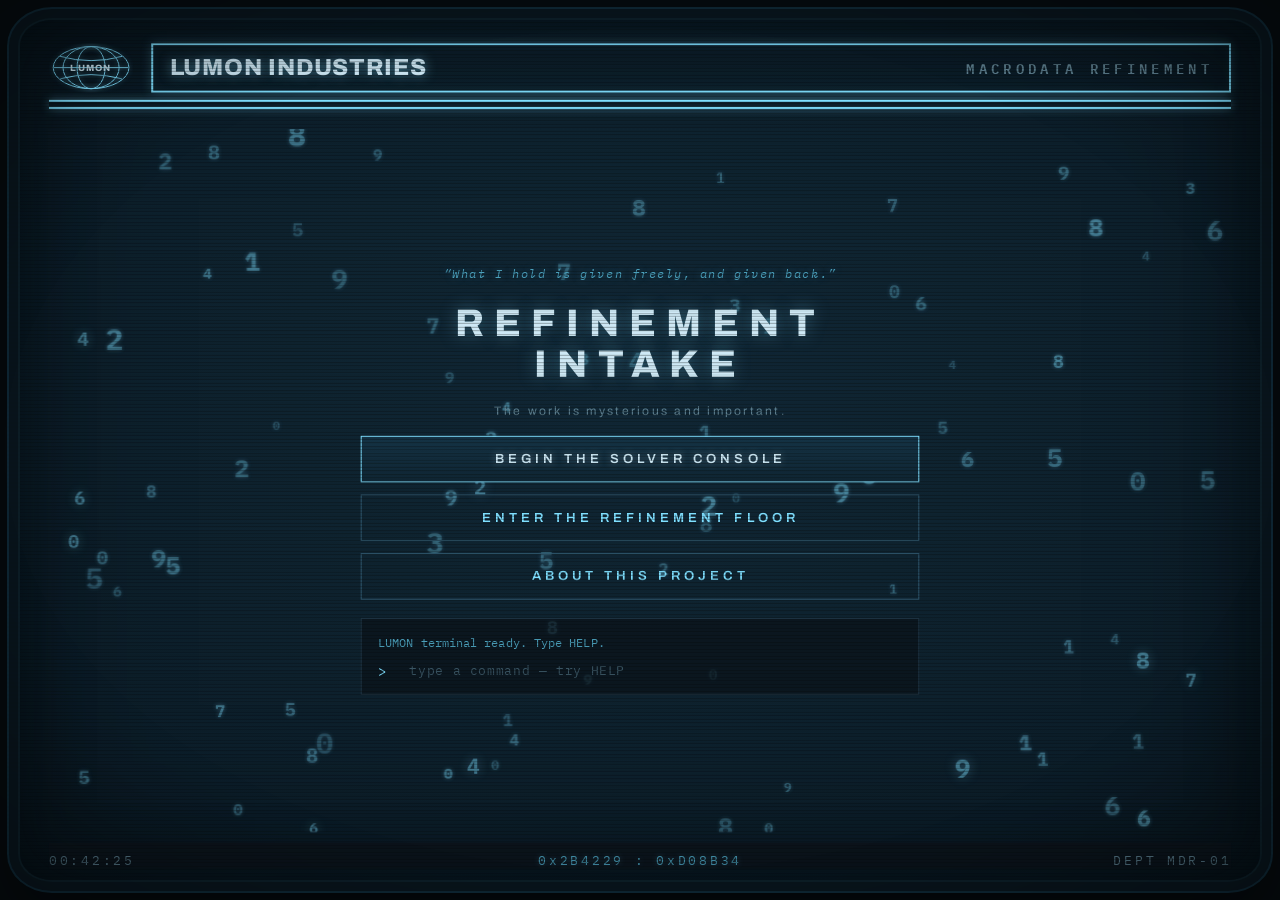
==== commit bbcf8765: "Add files via upload" ====
--- a/index.html
+++ b/index.html
@@ -143,38 +143,31 @@
       <!-- solver-state chip relocated to the footer -->
     </div>
 
-    <!-- stacked body: grid → numpad → two-row toolbar -->
+    <!-- Console body. DESKTOP: grid (left) beside a control panel (right);
+         numpad + temper live in the right panel; stats span full width below.
+         MOBILE: everything stacks — grid, numpad, two primary actions, a real
+         push-down PROTOCOLS drawer (manage + custom intake), temper, stats. -->
     <div class="console-body">
 
-      <div class="grid-frame">
-        <div id="sudoku-grid" class="sudoku-grid" role="grid" aria-label="Refinement grid"></div>
-        <!-- solving sweep overlay -->
-        <div class="grid-sweep" id="grid-sweep" aria-hidden="true"></div>
-      </div>
-
-      <!-- Number pad (single compact row) -->
-      <div class="numpad" id="numpad" aria-label="Number pad">
-        <button class="numpad__key" data-num="1">1</button>
-        <button class="numpad__key" data-num="2">2</button>
-        <button class="numpad__key" data-num="3">3</button>
-        <button class="numpad__key" data-num="4">4</button>
-        <button class="numpad__key" data-num="5">5</button>
-        <button class="numpad__key" data-num="6">6</button>
-        <button class="numpad__key" data-num="7">7</button>
-        <button class="numpad__key" data-num="8">8</button>
-        <button class="numpad__key" data-num="9">9</button>
-        <button class="numpad__key numpad__key--erase" data-num="0">⌫</button>
-      </div>
-
-      <!-- compact toolbar: primary actions + temper stay visible; the
-           secondary protocols + file-intake live in a collapsible drawer so
-           the console stays focused on the grid -->
-      <div class="console-toolbar">
-
-        <!-- primary refinement actions (always visible) -->
-        <div class="toolbar-row toolbar-row--protocol toolbar-row--primary">
+     <div class="console-main">
+
+      <!-- the grid -->
+      <div class="console-left">
+        <div class="grid-frame">
+          <div id="sudoku-grid" class="sudoku-grid" role="grid" aria-label="Refinement grid"></div>
+          <!-- solving sweep overlay -->
+          <div class="grid-sweep" id="grid-sweep" aria-hidden="true"></div>
+        </div>
+      </div>
+
+      <!-- control panel -->
+      <div class="console-right" aria-label="Refinement controls">
+
+        <!-- primary refinement actions (always visible on both layouts) -->
+        <div class="ctl-group ctl-group--primary">
           <button id="refine-btn" class="btn btn--primary">REFINE FILE</button>
           <button id="check-btn" class="btn">CHECK</button>
+          <!-- drawer toggle: only shown on mobile (hidden on desktop via CSS) -->
           <button class="btn drawer-toggle" id="drawer-toggle" type="button"
                   aria-expanded="false" aria-controls="protocol-drawer"
                   title="Protocols: new file, clear, import, report, reset">
@@ -182,66 +175,108 @@
           </button>
         </div>
 
-        <!-- collapsible drawer: file / session management + intake -->
-        <div class="toolbar-drawer" id="protocol-drawer" role="group"
-             aria-label="Protocols" hidden>
-
-          <!-- secondary file / session management -->
-          <div class="toolbar-row toolbar-row--protocol toolbar-row--manage">
-            <button id="new-btn" class="btn btn--sm">NEW FILE</button>
-            <button id="clear-btn" class="btn btn--sm">CLEAR ENTRIES</button>
-            <button id="report-btn" class="btn btn--sm">REFINEMENT REPORT</button>
-            <button id="reset-btn" class="btn btn--sm btn--danger toolbar-row__end">RESET!</button>
-          </div>
-
-          <!-- manual intake (default state) -->
-          <div class="toolbar-row toolbar-row--intake manual-default">
-            <input id="paste-input" class="paste-input" type="text" spellcheck="false"
-                   autocomplete="off" placeholder="Paste 81-char file string — 0 or . for empty…" aria-label="Paste puzzle string" />
-            <button id="paste-btn" class="btn btn--sm">LOAD</button>
-            <button id="scan-btn" class="btn btn--sm btn--ghost"
-                    title="Optical intake — import a puzzle from a photo">IMPORT ARTIFACT</button>
-            <button id="enter-manual-btn" class="btn btn--sm"
-                    title="Type the givens by hand into the console grid">ENTER MANUALLY</button>
-            <span class="paste-error" id="paste-error" role="alert"></span>
-          </div>
-
-          <!-- manual intake (edit/authoring state) -->
-          <div class="toolbar-row toolbar-row--intake manual-edit">
-            <span class="manual-clues" id="manual-clues-row">
-              <span>Givens</span>
-              <span><span id="manual-clues">0</span><span class="manual-clues__min"> / 17 min</span></span>
-            </span>
-            <button id="set-puzzle-btn" class="btn btn--sm btn--primary">SET PUZZLE</button>
-            <button id="cancel-manual-btn" class="btn btn--sm">CANCEL</button>
-            <span class="paste-error" id="manual-error" role="alert"></span>
-          </div>
-        </div>
+        <!-- collapsible PROTOCOLS drawer: manage + custom intake.
+             Desktop → always open. Mobile → animated push-down via .is-open. -->
+        <div class="protocol-drawer" id="protocol-drawer" role="group" aria-label="Protocols">
+         <div class="protocol-drawer__inner">
+
+          <!-- file / session management -->
+          <div class="ctl-group ctl-group--manage">
+            <span class="ctl-group__heading">PROTOCOLS</span>
+            <div class="ctl-grid2">
+              <button id="new-btn" class="btn btn--sm">NEW FILE</button>
+              <button id="clear-btn" class="btn btn--sm">CLEAR ENTRIES</button>
+              <button id="report-btn" class="btn btn--sm">REFINEMENT REPORT</button>
+              <button id="reset-btn" class="btn btn--sm btn--danger">RESET!</button>
+            </div>
+          </div>
+
+          <!-- custom file intake (paste / import / manual) -->
+          <div class="ctl-group ctl-group--intake">
+            <span class="ctl-group__heading">CUSTOM</span>
+
+            <!-- default intake state -->
+            <div class="intake-default manual-default">
+              <div class="ctl-paste">
+                <input id="paste-input" class="paste-input" type="text" spellcheck="false"
+                       autocomplete="off" placeholder="Paste 81-char file string — 0 or . for empty…" aria-label="Paste puzzle string" />
+                <button id="paste-btn" class="btn btn--sm">LOAD</button>
+              </div>
+              <div class="ctl-grid2">
+                <button id="scan-btn" class="btn btn--sm btn--ghost"
+                        title="Optical intake — import a puzzle from a photo">IMPORT ARTIFACT</button>
+                <button id="enter-manual-btn" class="btn btn--sm"
+                        title="Type the givens by hand into the console grid">ENTER MANUALLY</button>
+              </div>
+              <span class="paste-error" id="paste-error" role="alert"></span>
+            </div>
+
+            <!-- authoring (edit) state -->
+            <div class="intake-edit manual-edit">
+              <span class="manual-clues" id="manual-clues-row">
+                <span>Givens</span>
+                <span><span id="manual-clues">0</span><span class="manual-clues__min"> / 17 min</span></span>
+              </span>
+              <div class="ctl-grid2">
+                <button id="set-puzzle-btn" class="btn btn--sm btn--primary">SET PUZZLE</button>
+                <button id="cancel-manual-btn" class="btn btn--sm">CANCEL</button>
+              </div>
+              <span class="paste-error" id="manual-error" role="alert"></span>
+            </div>
+          </div>
+
+         </div><!-- /.protocol-drawer__inner -->
+        </div><!-- /.protocol-drawer -->
 
         <!-- temper (difficulty) selector — always visible -->
-        <div class="toolbar-row toolbar-row--temper" role="radiogroup" aria-label="Temper selection">
-          <button class="temper__tile temper__tile--active" data-temper="woe" role="radio" aria-checked="true">
-            <span class="temper__index">I</span>
-            <span class="temper__name">WOE</span>
-            <span class="temper__desc">Easy</span>
-          </button>
-          <button class="temper__tile" data-temper="frolic" role="radio" aria-checked="false">
-            <span class="temper__index">II</span>
-            <span class="temper__name">FROLIC</span>
-            <span class="temper__desc">Medium</span>
-          </button>
-          <button class="temper__tile" data-temper="dread" role="radio" aria-checked="false">
-            <span class="temper__index">III</span>
-            <span class="temper__name">DREAD</span>
-            <span class="temper__desc">Hard</span>
-          </button>
-          <button class="temper__tile" data-temper="malice" role="radio" aria-checked="false">
-            <span class="temper__index">IV</span>
-            <span class="temper__name">MALICE</span>
-            <span class="temper__desc">Expert</span>
-          </button>
-        </div>
-      </div>
+        <div class="ctl-group ctl-group--temper">
+          <span class="ctl-group__heading">TEMPER</span>
+          <div class="toolbar-row toolbar-row--temper" role="radiogroup" aria-label="Temper selection">
+            <button class="temper__tile temper__tile--active" data-temper="woe" role="radio" aria-checked="true">
+              <span class="temper__index">I</span>
+              <span class="temper__name">WOE</span>
+              <span class="temper__desc">Easy</span>
+            </button>
+            <button class="temper__tile" data-temper="frolic" role="radio" aria-checked="false">
+              <span class="temper__index">II</span>
+              <span class="temper__name">FROLIC</span>
+              <span class="temper__desc">Medium</span>
+            </button>
+            <button class="temper__tile" data-temper="dread" role="radio" aria-checked="false">
+              <span class="temper__index">III</span>
+              <span class="temper__name">DREAD</span>
+              <span class="temper__desc">Hard</span>
+            </button>
+            <button class="temper__tile" data-temper="malice" role="radio" aria-checked="false">
+              <span class="temper__index">IV</span>
+              <span class="temper__name">MALICE</span>
+              <span class="temper__desc">Expert</span>
+            </button>
+          </div>
+        </div>
+
+        <!-- Number pad. DESKTOP: two rows inside the panel, below temper, under
+             its own separator. MOBILE: a single 10-key row pulled up under the
+             grid (via flex order). -->
+        <div class="ctl-group ctl-group--numpad">
+          <span class="ctl-group__heading">ENTRIES</span>
+          <div class="numpad" id="numpad" aria-label="Number pad">
+            <button class="numpad__key" data-num="1">1</button>
+            <button class="numpad__key" data-num="2">2</button>
+            <button class="numpad__key" data-num="3">3</button>
+            <button class="numpad__key" data-num="4">4</button>
+            <button class="numpad__key" data-num="5">5</button>
+            <button class="numpad__key" data-num="6">6</button>
+            <button class="numpad__key" data-num="7">7</button>
+            <button class="numpad__key" data-num="8">8</button>
+            <button class="numpad__key" data-num="9">9</button>
+            <button class="numpad__key numpad__key--erase" data-num="0">⌫</button>
+          </div>
+        </div>
+
+      </div><!-- /.console-right -->
+
+     </div><!-- /.console-main -->
 
       <!-- bottom stats strip: 4 bordered cells (Floor-bin styling) -->
       <section class="console-stats" aria-label="Refinement statistics">
--- a/style.css
+++ b/style.css
@@ -243,6 +243,26 @@
   max-height: 116px; overflow-y: auto; margin-bottom: 8px;
   white-space: pre-wrap; word-break: break-word;
 }
+
+/* themed scrollbar — Firefox */
+.terminal__log {
+  scrollbar-width: thin;
+  scrollbar-color: var(--cyan-deep) transparent;
+}
+/* themed scrollbar — WebKit (Chrome/Safari/Edge) */
+.terminal__log::-webkit-scrollbar { width: 8px; }
+.terminal__log::-webkit-scrollbar-track {
+  background: transparent;
+}
+.terminal__log::-webkit-scrollbar-thumb {
+  background: var(--cyan-deep);
+  border-radius: 0;                /* keep it boxy like the rest of the UI */
+  box-shadow: 0 0 6px rgba(127,223,255,.4);
+}
+.terminal__log::-webkit-scrollbar-thumb:hover {
+  background: var(--cyan-dim);
+}
+
 .terminal__log:empty { margin-bottom: 0; }
 .terminal__log .t-cmd  { color: var(--cyan); }
 .terminal__log .t-ok   { color: var(--glow); }
@@ -295,8 +315,33 @@
    not shrinkable, so it needs honest measurement instead.) */
 .console-body {
   flex: 0 0 auto; min-height: 0;
+  display: flex; flex-direction: column; align-items: stretch;
+  gap: clamp(8px, 1.4vh, 16px);
+}
+
+/* main split: grid column (left) beside the control panel (right).
+   align-items:flex-start keeps both columns pinned to the top so the grid and
+   the first button row share a baseline. */
+.console-main {
+  flex: 0 0 auto; min-height: 0;
+  display: flex; align-items: flex-start; justify-content: center;
+  gap: clamp(14px, 2vw, 28px);
+}
+/* left column hugs the grid width; numpad sits directly under the grid */
+.console-left {
+  flex: 0 0 auto;
   display: flex; flex-direction: column; align-items: center;
   gap: clamp(6px, 1vh, 12px);
+}
+/* right column — the control panel. Fills the remaining width up to a
+   sensible cap so the buttons read as a tidy stacked panel, not a sprawl. */
+.console-right {
+  flex: 1 1 auto; min-width: 0; max-width: 340px;
+  align-self: stretch;
+  display: flex; flex-direction: column;
+  gap: clamp(10px, 1.4vh, 16px);
+  border-left: 2px solid var(--line);
+  padding-left: clamp(14px, 2vw, 28px);
 }
 
 /* Grid — sized off viewport height so the body fills the CRT with no gap.
@@ -312,7 +357,7 @@
      box, so the grid no longer needs a vh term (the old min(38vh,…) made the
      grid huge on short-but-wide 16:9 windows, which is what overran the footer
      before honest measurement was in place). */
-  --size: min(56vw, 412px);
+  --size: min(56vw, 449px);
   width: var(--size); height: var(--size);
   display: grid;
   grid-template-columns: repeat(9, 1fr);
@@ -382,90 +427,104 @@
 .numpad__key:active { transform: translateY(1px); }
 .numpad__key--erase { color: var(--text-dim); }
 
-/* ---- compact toolbar ---- */
-.console-toolbar {
-  flex: none; width: 100%; max-width: 760px;
-  display: flex; flex-direction: column; gap: clamp(6px, 1vh, 9px);
-}
-.toolbar-row {
-  display: flex; flex-wrap: wrap; gap: 8px;
-  align-items: center; justify-content: center;
-}
-.toolbar-row--protocol .btn { flex: 1 1 auto; min-width: 120px; }
-/* primary refinement line: REFINE + CHECK are the main actions; PROTOCOLS is
-   the drawer toggle and stays compact at the end so it reads as secondary. */
-.toolbar-row--primary .btn { flex: 1 1 auto; min-width: 140px; }
-.toolbar-row--primary .drawer-toggle { flex: 0 1 auto; min-width: 0; }
-
-/* ---- PROTOCOLS drawer (collapsible secondary actions) ----
-   Collapsed by default so the console focuses on the grid; expanding it shows
-   file/session management + the import row. Toggling [hidden] mutates the DOM,
-   so the Fit scaler's MutationObserver re-fits automatically. */
-.drawer-toggle {
-  display: inline-flex; align-items: center; gap: 8px;
-  color: var(--text-dim); border-color: var(--line-strong);
-}
-.drawer-toggle:hover { color: var(--cyan); }
-.drawer-toggle__chev {
-  font-size: .9em; line-height: 1; transition: transform .22s var(--ease);
-  color: var(--cyan-dim);
-}
-.drawer-toggle[aria-expanded="true"] { color: var(--cyan); border-color: var(--cyan-deep); }
-.drawer-toggle[aria-expanded="true"] .drawer-toggle__chev { transform: rotate(90deg); }
-
-.toolbar-drawer {
-  display: flex; flex-direction: column; gap: clamp(6px, 1vh, 9px);
-  width: 100%;
-  padding: clamp(8px, 1.2vh, 12px) clamp(8px, 1.4vw, 14px);
-  border: 1px solid var(--line); background: rgba(8,14,20,.5);
-}
-.toolbar-drawer[hidden] { display: none; }
-
-/* management line inside the drawer: buttons share width evenly; RESET! keeps
-   a small fixed separation (not margin-left:auto, which flung it to the edge) */
-.toolbar-row--manage { gap: 8px; }
-.toolbar-row--manage .btn { flex: 1 1 auto; min-width: 0; }
-.toolbar-row--manage .toolbar-row__end {
-  flex: 0 1 auto;            /* RESET! stays compact, doesn't stretch */
-  margin-left: clamp(6px, 1.2vw, 16px);
-}
-.toolbar-row--intake { width: 100%; }
-.toolbar-row--intake .paste-input {
-  flex: 1 1 200px; min-width: 0;
+/* ============================================================
+   CONTROL PANEL — the right-side column beside the grid.
+   Buttons stack into labelled groups, each separated by a hairline
+   divider so the panel reads as a tidy instrument cluster.
+   ============================================================ */
+.ctl-group {
+  display: flex; flex-direction: column; gap: 8px;
+}
+/* a faint divider above each group (echoes the header rule). The drawer's
+   inner wrapper also gets one so manage/custom stay visually separated. */
+.console-right > .ctl-group + .ctl-group,
+.console-right > .protocol-drawer + .ctl-group,
+.console-right > .ctl-group + .protocol-drawer,
+.protocol-drawer__inner > .ctl-group + .ctl-group {
+  padding-top: clamp(10px, 1.4vh, 16px);
+  border-top: 1px solid var(--line);
+}
+.ctl-group__heading {
+  font-family: var(--sans); font-size: 9px; font-weight: 700;
+  letter-spacing: .26em; text-transform: uppercase;
+  color: var(--cyan-dim); margin-bottom: 2px;
+}
+
+/* primary actions: REFINE + CHECK share a row, REFINE leads */
+.ctl-group--primary {
+  flex-direction: row; gap: 8px;
+}
+.ctl-group--primary .btn { flex: 1 1 auto; min-width: 0; }
+.ctl-group--primary #refine-btn { flex: 2 1 0; }
+/* the PROTOCOLS drawer toggle is a MOBILE-only affordance — hidden on desktop,
+   where the drawer contents are simply always shown */
+.drawer-toggle { display: none; }
+
+/* a reusable two-up button grid (manage actions + custom intake actions) */
+.ctl-grid2 { display: grid; grid-template-columns: 1fr 1fr; gap: 8px; }
+.ctl-grid2 .btn { width: 100%; min-width: 0; }
+
+/* ---- the PROTOCOLS drawer ----
+   DESKTOP: a plain block, always open (no animation, no toggle).
+   MOBILE: an animated push-down drawer (grid-template-rows 0fr→1fr) — it
+   expands the layout and pushes siblings down, then rolls back, with NO
+   scaling of the readout. */
+.protocol-drawer { display: block; }
+.protocol-drawer__inner {
+  display: flex; flex-direction: column; gap: clamp(10px, 1.4vh, 16px);
+}
+
+/* intake group */
+.ctl-paste { display: flex; gap: 8px; }
+.ctl-paste .paste-input {
+  flex: 1 1 auto; min-width: 0;
   background: var(--bg-cell); border: 1px solid var(--line-strong);
   color: var(--glow); font-family: var(--mono); font-size: 11px;
   padding: 9px 11px; outline: none; letter-spacing: .04em;
 }
-.toolbar-row--intake .paste-input:focus { border-color: var(--cyan); }
-.toolbar-row--intake .paste-input::placeholder { color: var(--text-faint); }
-.toolbar-row .paste-error {
-  flex: 1 0 100%; text-align: center;
+.ctl-paste .paste-input:focus { border-color: var(--cyan); }
+.ctl-paste .paste-input::placeholder { color: var(--text-faint); }
+.ctl-paste .btn { flex: 0 0 auto; }
+.intake-default, .intake-edit { display: flex; flex-direction: column; gap: 8px; }
+.ctl-group--intake .paste-error {
   font-size: 10px; color: var(--danger-glow); min-height: 0; letter-spacing: .05em;
-}
-.toolbar-row .paste-error:empty { display: none; }
-
-/* row 3 — temper selector relocated from intake. Four equal tiles, made as
-   short as possible (no Roman numeral, name + descriptor on one line) so the
-   row reclaims vertical space and the stats strip + footer never collide. */
-.toolbar-row--temper {
-  width: 100%; flex-wrap: nowrap; gap: 8px;
-}
-.toolbar-row--temper .temper__tile {
-  flex: 1 1 0; min-width: 0;
-  flex-direction: row; flex-wrap: wrap; justify-content: center;
-  align-items: baseline; gap: 2px 7px;
-  padding: 7px 8px;
-}
-.toolbar-row--temper .temper__index { display: none; } /* drop the Greek numeral */
-.toolbar-row--temper .temper__name { font-size: 12px; letter-spacing: .12em; }
-.toolbar-row--temper .temper__desc { font-size: 9px; letter-spacing: .1em; }
-/* temper is meaningless while authoring givens — dim it like the protocol row */
-body.is-editing .toolbar-row--temper { opacity: .4; pointer-events: none; filter: saturate(.4); }
-
-/* manual-intake state swap (rows, not panels) */
+  text-align: center;
+}
+.ctl-group--intake .paste-error:empty { display: none; }
+
+/* manual-intake state swap */
 .manual-edit { display: none; }
 body.is-editing .manual-default { display: none; }
 body.is-editing .manual-edit { display: flex; }
+body.is-editing .ctl-group--manage { opacity: .4; pointer-events: none; filter: saturate(.4); }
+
+/* temper selector — four tiles in one row inside the panel */
+.toolbar-row--temper {
+  width: 100%; display: flex; flex-wrap: nowrap; gap: 6px;
+}
+.toolbar-row--temper .temper__tile {
+  flex: 1 1 0; min-width: 0;
+  flex-direction: column; flex-wrap: wrap; justify-content: center;
+  align-items: center; gap: 1px;
+  padding: 7px 4px;
+}
+.toolbar-row--temper .temper__index { display: none; } /* drop the Greek numeral */
+.toolbar-row--temper .temper__name { font-size: 11px; letter-spacing: .1em; }
+.toolbar-row--temper .temper__desc { font-size: 8px; letter-spacing: .08em; }
+/* temper is meaningless while authoring givens — dim it */
+body.is-editing .ctl-group--temper { opacity: .4; pointer-events: none; filter: saturate(.4); }
+
+/* ---- numpad inside the panel (DESKTOP) ----
+   Two rows: 1–5 on top, 6–9 + erase on the bottom. (The base .numpad rule
+   further down still defines the key look; here we just re-grid it.) */
+.ctl-group--numpad .numpad {
+  width: 100%;
+  display: grid; grid-template-columns: repeat(5, 1fr);
+  gap: clamp(5px, 0.5vw, 8px);
+}
+
+.ctl-group--numpad .numpad__key { aspect-ratio: auto; height: 28px; }
+
 .manual-clues {
   display: inline-flex; gap: 8px; align-items: baseline;
   font-family: var(--mono); font-size: 11px; letter-spacing: .08em;
@@ -481,8 +540,6 @@
   text-shadow: 0 0 8px rgba(127,223,255,.5);
   background: #0e2030;
 }
-/* while authoring, the protocol row is not applicable — dim + block it */
-body.is-editing .toolbar-row--protocol { opacity: .4; pointer-events: none; filter: saturate(.4); }
 /* a quiet "EDITING" cue on the header title */
 body.is-editing .crt-head__name::after {
   content: " · EDITING"; color: var(--cyan); opacity: .85;
@@ -978,13 +1035,99 @@
       0 16px 40px rgba(0,0,0,.6), inset 0 0 90px rgba(0,0,0,.5);
   }
   .crt__inner { padding: 14px 16px 10px; }
+  /* On mobile the console must NOT scale to fit — opening the PROTOCOLS drawer
+     should push the layout down and, if it runs past the glass, scroll inside
+     the CRT (like the About page). So we cancel the Fit scaler's transform here
+     and let the readout scroll vertically. */
+  #console-crt .crt__fit {
+    transform: scale(1.012);
+    overflow-y: auto; overflow-x: hidden;
+    justify-content: flex-start;
+    -webkit-overflow-scrolling: touch;
+  }
   .console-body { gap: clamp(8px, 1.4vh, 16px); }
   .crt-head { padding-bottom: 12px; margin-bottom: 14px; }
   .crt-head__dept { display: none; }
-  /* grid/numpad size off the box now; the scaler does the final fit so we can
-     let these run a touch larger without fear of overflow */
-  .sudoku-grid, .numpad { --size: min(82vw, 460px); width: min(82vw, 460px); }
-  .console-toolbar { max-width: min(94vw, 520px); }
+  .sudoku-grid { --size: min(82vw, 460px); width: min(82vw, 460px); }
+
+  /* ---- console folds to ONE column on narrow screens ----
+     The right "panel" stops being a side rail and becomes a normal stacked
+     block. Order on the shared column: grid → numpad → primary actions (with
+     the PROTOCOLS toggle) → the push-down drawer (manage + custom) → temper.
+     Full-width labelled buttons, no icon-only mode. */
+  .console-main { flex-direction: column; align-items: center; gap: clamp(10px, 1.6vh, 18px); }
+  .console-left { width: 100%; align-items: center; order: 0; }
+  .console-right {
+    width: 100%; max-width: min(86vw, 480px); align-self: center;
+    display: flex; flex-direction: column; gap: clamp(10px, 1.6vh, 16px);
+  }
+
+  /* numpad jumps OUT of its desktop position (after temper) to sit directly
+     under the grid — it becomes the first thing in the right column, and goes
+     back to a single 10-key row */
+  .ctl-group--numpad { order: 1; }
+  .ctl-group--numpad .numpad {
+    grid-template-columns: repeat(10, 1fr);
+    width: 100%;
+  }
+  .ctl-group--numpad .ctl-group__heading { display: none; }
+
+  .ctl-group--primary { order: 2; }
+  .protocol-drawer    { order: 3; }
+  .ctl-group--temper  { order: 4; }
+
+  /* dividers/headings are noise once the panel is a plain stack — drop the
+     inter-group borders and the ENTRIES/PROTOCOLS/CUSTOM/TEMPER labels EXCEPT
+     keep the drawer's own internal structure tidy */
+  .console-right > .ctl-group + .ctl-group,
+  .console-right > .protocol-drawer + .ctl-group,
+  .console-right > .ctl-group + .protocol-drawer { border-top: none; padding-top: 0; }
+  .console-right > .ctl-group--temper > .ctl-group__heading { display: none; }
+
+  /* PROTOCOLS toggle becomes visible and joins the primary row */
+  .drawer-toggle {
+    display: inline-flex; align-items: center; gap: 8px;
+    flex: 1 1 100%; justify-content: center;
+    color: var(--text-dim); border-color: var(--line-strong);
+  }
+  .drawer-toggle:hover { color: var(--cyan); }
+  .drawer-toggle__chev {
+    font-size: .9em; line-height: 1; transition: transform .25s var(--ease);
+    color: var(--cyan-dim);
+  }
+  .drawer-toggle[aria-expanded="true"] { color: var(--cyan); border-color: var(--cyan-deep); }
+  .drawer-toggle[aria-expanded="true"] .drawer-toggle__chev { transform: rotate(90deg); }
+  /* primary row wraps so REFINE + CHECK share the top line and PROTOCOLS sits
+     full-width beneath them */
+  .ctl-group--primary { flex-wrap: wrap; gap: 8px; }
+  .ctl-group--primary .btn:not(.drawer-toggle) {
+    flex: 1 1 calc(50% - 4px); min-width: 0; white-space: nowrap;
+  }
+  .drawer-toggle { flex: 1 1 100% !important; }
+
+  /* ---- the REAL push-down drawer ----
+     A grid whose single row animates from 0fr (collapsed) to 1fr (open). The
+     inner wrapper has overflow:hidden so content is clipped while rolling, and
+     min-height:0 lets the 0fr row actually collapse. This expands the layout
+     and pushes the temper + stats DOWN — no transform, no scaling. */
+  .protocol-drawer {
+    display: grid; grid-template-rows: 0fr;
+    transition: grid-template-rows .32s var(--ease);
+  }
+  .protocol-drawer.is-open { grid-template-rows: 1fr; }
+  .protocol-drawer__inner {
+    overflow: hidden; min-height: 0;
+    /* a hairline frame so the open drawer reads as a distinct tray */
+    gap: clamp(10px, 1.6vh, 16px);
+  }
+  /* pad only when open so the collapsed state is truly flush/zero-height */
+  .protocol-drawer.is-open .protocol-drawer__inner {
+    padding-top: clamp(10px, 1.4vh, 14px);
+    margin-top: 2px; border-top: 1px solid var(--line);
+  }
+  /* keep the group dividers/headings inside the drawer (they aid scanning) */
+  .protocol-drawer .ctl-group__heading { display: block; }
+
   .bezel-controls {
     position: absolute; top: 12px; right: 12px;
     width: auto; max-width: none; margin: 0;
@@ -1000,7 +1143,6 @@
   .cstat__label { font-size: 8px; letter-spacing: .1em; }
   .cstat__value { font-size: 16px; }
   .crt-head__name { font-size: 13px; }
-  .toolbar-row--protocol .btn { min-width: 0; flex: 1 1 40%; }
   .crt-foot { font-size: 9px; letter-spacing: .1em; gap: 6px; }
   .ctrlbtn__glyph { font-size: 16px; }
   .modal__panel { padding: 20px; }
@@ -1313,6 +1455,11 @@
 .crt__fit[data-fit="none"] {
   transform: scale(1.012);
 }
+/* The console pins its readout to the TOP of the glass (not vertically
+   centered) so the header sits at the same height as the Floor's "Cold
+   Harbour" header — no big empty band above the title box. The scaler still
+   shrinks from here if the content would overflow. */
+#console-crt .crt__fit { justify-content: flex-start; }
 
 /* scanlines (above content) */
 .crt__scan {
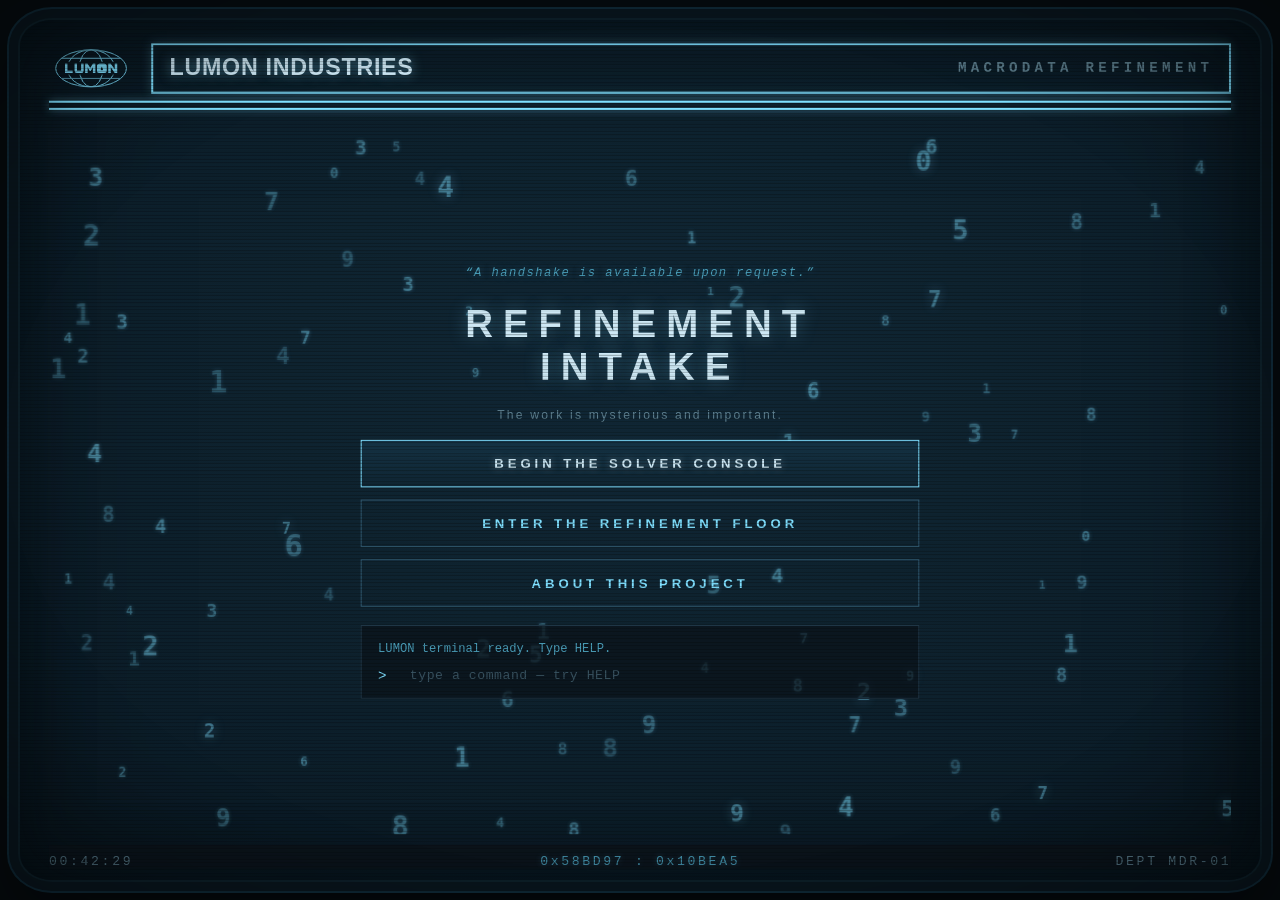
==== commit 0d1828bb: "Add files via upload" ====
--- a/index.html
+++ b/index.html
@@ -4,12 +4,35 @@
 <meta charset="UTF-8" />
 <meta name="viewport" content="width=device-width, initial-scale=1.0, maximum-scale=1.0, user-scalable=no" />
 <title>Lumon Industries — Macrodata Refinement</title>
-<link rel="preconnect" href="https://fonts.googleapis.com" />
-<link rel="preconnect" href="https://fonts.gstatic.com" crossorigin />
-<link href="https://fonts.googleapis.com/css2?family=IBM+Plex+Mono:wght@400;500;600;700&family=Archivo:wght@300;400;500;600;700;800&display=swap" rel="stylesheet" />
+<link rel="icon" type="image/svg+xml" href="data:image/svg+xml,%3Csvg%20xmlns%3D%22http%3A%2F%2Fwww.w3.org%2F2000%2Fsvg%22%20viewBox%3D%2240%2080%20920%20440%22%3E%3Cdefs%3E%3CclipPath%20id%3D%22gc%22%3E%3Cellipse%20cx%3D%22500%22%20cy%3D%22300%22%20rx%3D%22420%22%20ry%3D%22220%22%2F%3E%3C%2FclipPath%3E%3Cmask%20id%3D%22tm%22%3E%3Crect%20x%3D%220%22%20y%3D%220%22%20width%3D%221000%22%20height%3D%22600%22%20fill%3D%22white%22%2F%3E%3Crect%20x%3D%22180%22%20y%3D%22225%22%20width%3D%22640%22%20height%3D%22150%22%20fill%3D%22black%22%2F%3E%3C%2Fmask%3E%3C%2Fdefs%3E%3Cg%20fill%3D%22none%22%20stroke%3D%22%237fdfff%22%20stroke-width%3D%229%22%20clip-path%3D%22url%28%23gc%29%22%20mask%3D%22url%28%23tm%29%22%3E%3Cline%20x1%3D%220%22%20y1%3D%22180%22%20x2%3D%221000%22%20y2%3D%22180%22%2F%3E%3Cline%20x1%3D%220%22%20y1%3D%22420%22%20x2%3D%221000%22%20y2%3D%22420%22%2F%3E%3Cellipse%20cx%3D%22500%22%20cy%3D%22300%22%20rx%3D%22140%22%20ry%3D%22220%22%2F%3E%3Cellipse%20cx%3D%22500%22%20cy%3D%22300%22%20rx%3D%22280%22%20ry%3D%22220%22%2F%3E%3C%2Fg%3E%3Cellipse%20cx%3D%22500%22%20cy%3D%22300%22%20rx%3D%22420%22%20ry%3D%22220%22%20fill%3D%22none%22%20stroke%3D%22%237fdfff%22%20stroke-width%3D%229%22%2F%3E%3Cg%20fill%3D%22%237fdfff%22%20fill-rule%3D%22evenodd%22%3E%3Cpath%20d%3D%22M%20190%2C245%20L%20190%2C355%20L%20280%2C355%20L%20280%2C327%20L%20218%2C327%20L%20218%2C245%20Z%22%2F%3E%3Cpath%20d%3D%22M%20305%2C245%20V%20327%20A%2028%2C28%200%200%2C0%20333%2C355%20H%20382%20A%2028%2C28%200%200%2C0%20410%2C327%20V%20245%20H%20382%20V%20327%20H%20333%20V%20245%20Z%22%2F%3E%3Cpath%20d%3D%22M%20430%2C245%20L%20430%2C355%20L%20458%2C355%20L%20458%2C285%20L%20486%2C330%20L%20494%2C330%20L%20522%2C285%20L%20522%2C355%20L%20550%2C355%20L%20550%2C245%20L%20522%2C245%20L%20490%2C296%20L%20458%2C245%20Z%22%2F%3E%3Cpath%20d%3D%22M%20600%2C245%20H%20655%20A%2030%2C30%200%200%2C1%20685%2C275%20V%20325%20A%2030%2C30%200%200%2C1%20655%2C355%20H%20600%20A%2030%2C30%200%200%2C1%20570%2C325%20V%20275%20A%2030%2C30%200%200%2C1%20600%2C245%20Z%20M%20627.5%2C278%20Q%20613.5%2C305%20613.5%2C310%20A%2014%2C14%200%200%2C0%20641.5%2C310%20Q%20641.5%2C305%20627.5%2C278%20Z%22%2F%3E%3Cpath%20d%3D%22M%20705%2C245%20L%20705%2C355%20L%20733%2C355%20L%20733%2C285%20L%20782%2C355%20L%20810%2C355%20L%20810%2C245%20L%20782%2C245%20L%20782%2C315%20L%20733%2C245%20Z%22%2F%3E%3C%2Fg%3E%3C%2Fsvg%3E" />
+<link rel="stylesheet" href="fonts.css" />
 <link rel="stylesheet" href="style.css" />
 </head>
 <body>
+
+<!-- ============ LUMON LOGO (shared inline symbol) ============ -->
+<!-- The official wordmark-in-globe, defined once and referenced via <use>
+     in every CRT header (and as the data-URI favicon in <head>). -->
+<svg width="0" height="0" style="position:absolute" aria-hidden="true"><defs>
+  <clipPath id="lumonGlobeClip"><ellipse cx="500" cy="300" rx="420" ry="220"/></clipPath>
+  <mask id="lumonTextMask"><rect x="0" y="0" width="1000" height="600" fill="white"/><rect x="180" y="225" width="640" height="150" fill="black"/></mask>
+  <symbol id="lumon-logo" viewBox="0 0 1000 600">
+    <g fill="none" stroke="currentColor" stroke-width="9" stroke-linecap="butt" clip-path="url(#lumonGlobeClip)" mask="url(#lumonTextMask)">
+      <line x1="0" y1="180" x2="1000" y2="180"/>
+      <line x1="0" y1="420" x2="1000" y2="420"/>
+      <ellipse cx="500" cy="300" rx="140" ry="220"/>
+      <ellipse cx="500" cy="300" rx="280" ry="220"/>
+    </g>
+    <ellipse cx="500" cy="300" rx="420" ry="220" fill="none" stroke="currentColor" stroke-width="9"/>
+    <g fill="currentColor" fill-rule="evenodd">
+      <path d="M 190,245 L 190,355 L 280,355 L 280,327 L 218,327 L 218,245 Z"/>
+      <path d="M 305,245 V 327 A 28,28 0 0,0 333,355 H 382 A 28,28 0 0,0 410,327 V 245 H 382 V 327 H 333 V 245 Z"/>
+      <path d="M 430,245 L 430,355 L 458,355 L 458,285 L 486,330 L 494,330 L 522,285 L 522,355 L 550,355 L 550,245 L 522,245 L 490,296 L 458,245 Z"/>
+      <path d="M 600,245 H 655 A 30,30 0 0,1 685,275 V 325 A 30,30 0 0,1 655,355 H 600 A 30,30 0 0,1 570,325 V 275 A 30,30 0 0,1 600,245 Z M 627.5,278 Q 613.5,305 613.5,310 A 14,14 0 0,0 641.5,310 Q 641.5,305 627.5,278 Z"/>
+      <path d="M 705,245 L 705,355 L 733,355 L 733,285 L 782,355 L 810,355 L 810,245 L 782,245 L 782,315 L 733,245 Z"/>
+    </g>
+  </symbol>
+</defs></svg>
 
 <!-- ============ ATMOSPHERE OVERLAYS ============ -->
 <div class="crt-scanlines" aria-hidden="true"></div>
@@ -28,15 +51,7 @@
 
       <!-- shared header: globe mark + title -->
       <div class="crt-head">
-        <svg class="crt-head__globe" viewBox="0 0 120 70" aria-hidden="true">
-          <ellipse class="g-ring" cx="60" cy="35" rx="54" ry="30"></ellipse>
-          <ellipse class="g-line" cx="60" cy="35" rx="20" ry="30"></ellipse>
-          <ellipse class="g-line" cx="60" cy="35" rx="40" ry="30"></ellipse>
-          <line class="g-line" x1="7" y1="35" x2="113" y2="35"></line>
-          <path class="g-line" d="M16 19 Q60 31 104 19"></path>
-          <path class="g-line" d="M16 51 Q60 39 104 51"></path>
-          <text class="g-text" x="60" y="40" text-anchor="middle">LUMON</text>
-        </svg>
+        <svg class="crt-head__globe" viewBox="0 0 1000 600" aria-hidden="true"><use href="#lumon-logo"></use></svg>
         <div class="crt-head__bar">
           <span class="crt-head__name">LUMON INDUSTRIES</span>
           <span class="crt-head__dept">MACRODATA REFINEMENT</span>
@@ -109,15 +124,7 @@
 
     <!-- shared CRT header: globe mark + title + live progress tally -->
     <div class="crt-head">
-      <svg class="crt-head__globe" viewBox="0 0 120 70" aria-hidden="true">
-        <ellipse class="g-ring" cx="60" cy="35" rx="54" ry="30"></ellipse>
-        <ellipse class="g-line" cx="60" cy="35" rx="20" ry="30"></ellipse>
-        <ellipse class="g-line" cx="60" cy="35" rx="40" ry="30"></ellipse>
-        <line class="g-line" x1="7" y1="35" x2="113" y2="35"></line>
-        <path class="g-line" d="M16 19 Q60 31 104 19"></path>
-        <path class="g-line" d="M16 51 Q60 39 104 51"></path>
-        <text class="g-text" x="60" y="40" text-anchor="middle">LUMON</text>
-      </svg>
+      <svg class="crt-head__globe" viewBox="0 0 1000 600" aria-hidden="true"><use href="#lumon-logo"></use></svg>
       <div class="crt-head__bar">
         <span class="crt-head__name">MACRODATA REFINEMENT</span>
         <span class="crt-head__tally" aria-hidden="true">
@@ -354,15 +361,7 @@
           <span class="floor-head__pct"><span id="floor-completion">0</span>% Complete</span>
         </div>
         <!-- generated geometric globe mark (NOT a real logo) -->
-        <svg class="floor-head__globe" viewBox="0 0 120 70" aria-hidden="true">
-          <ellipse class="g-ring" cx="60" cy="35" rx="54" ry="30"></ellipse>
-          <ellipse class="g-line" cx="60" cy="35" rx="20" ry="30"></ellipse>
-          <ellipse class="g-line" cx="60" cy="35" rx="40" ry="30"></ellipse>
-          <line class="g-line" x1="7" y1="35" x2="113" y2="35"></line>
-          <path class="g-line" d="M16 19 Q60 31 104 19"></path>
-          <path class="g-line" d="M16 51 Q60 39 104 51"></path>
-          <text class="g-text" x="60" y="40" text-anchor="middle">LUMON</text>
-        </svg>
+        <svg class="floor-head__globe" viewBox="0 0 1000 600" aria-hidden="true"><use href="#lumon-logo"></use></svg>
       </div>
 
       <!-- the number field -->
@@ -400,15 +399,7 @@
 
       <!-- shared CRT header: globe mark + title + return control -->
       <div class="crt-head">
-        <svg class="crt-head__globe" viewBox="0 0 120 70" aria-hidden="true">
-          <ellipse class="g-ring" cx="60" cy="35" rx="54" ry="30"></ellipse>
-          <ellipse class="g-line" cx="60" cy="35" rx="20" ry="30"></ellipse>
-          <ellipse class="g-line" cx="60" cy="35" rx="40" ry="30"></ellipse>
-          <line class="g-line" x1="7" y1="35" x2="113" y2="35"></line>
-          <path class="g-line" d="M16 19 Q60 31 104 19"></path>
-          <path class="g-line" d="M16 51 Q60 39 104 51"></path>
-          <text class="g-text" x="60" y="40" text-anchor="middle">LUMON</text>
-        </svg>
+        <svg class="crt-head__globe" viewBox="0 0 1000 600" aria-hidden="true"><use href="#lumon-logo"></use></svg>
         <div class="crt-head__bar">
           <span class="crt-head__name">ABOUT THIS PROJECT</span>
         </div>
--- a/fonts.css
+++ b/fonts.css
@@ -0,0 +1,87 @@
+/* ============================================================
+   fonts.css — self-hosted (offline) typefaces for Pseudoku.
+   Replaces the Google Fonts <link>. This stylesheet lives at the
+   project root; the latin-subset .woff2 files live in /fonts.
+
+   Families + weights match what the UI actually uses:
+     IBM Plex Mono — 400 500 600 700   (--mono)
+     Archivo       — 300 400 500 600 700 800   (--sans)
+
+   font-display: swap → text paints immediately in the fallback
+   and re-flows when the webfont arrives (the Fit scaler in app.js
+   already re-fits on document.fonts.ready).
+   ============================================================ */
+
+/* ---------- IBM Plex Mono ---------- */
+@font-face {
+  font-family: "IBM Plex Mono";
+  font-style: normal;
+  font-weight: 400;
+  font-display: swap;
+  src: url("fonts/ibm-plex-mono-latin-400-normal.woff2") format("woff2");
+}
+@font-face {
+  font-family: "IBM Plex Mono";
+  font-style: normal;
+  font-weight: 500;
+  font-display: swap;
+  src: url("fonts/ibm-plex-mono-latin-500-normal.woff2") format("woff2");
+}
+@font-face {
+  font-family: "IBM Plex Mono";
+  font-style: normal;
+  font-weight: 600;
+  font-display: swap;
+  src: url("fonts/ibm-plex-mono-latin-600-normal.woff2") format("woff2");
+}
+@font-face {
+  font-family: "IBM Plex Mono";
+  font-style: normal;
+  font-weight: 700;
+  font-display: swap;
+  src: url("fonts/ibm-plex-mono-latin-700-normal.woff2") format("woff2");
+}
+
+/* ---------- Archivo ---------- */
+@font-face {
+  font-family: "Archivo";
+  font-style: normal;
+  font-weight: 300;
+  font-display: swap;
+  src: url("fonts/archivo-latin-300-normal.woff2") format("woff2");
+}
+@font-face {
+  font-family: "Archivo";
+  font-style: normal;
+  font-weight: 400;
+  font-display: swap;
+  src: url("fonts/archivo-latin-400-normal.woff2") format("woff2");
+}
+@font-face {
+  font-family: "Archivo";
+  font-style: normal;
+  font-weight: 500;
+  font-display: swap;
+  src: url("fonts/archivo-latin-500-normal.woff2") format("woff2");
+}
+@font-face {
+  font-family: "Archivo";
+  font-style: normal;
+  font-weight: 600;
+  font-display: swap;
+  src: url("fonts/archivo-latin-600-normal.woff2") format("woff2");
+}
+@font-face {
+  font-family: "Archivo";
+  font-style: normal;
+  font-weight: 700;
+  font-display: swap;
+  src: url("fonts/archivo-latin-700-normal.woff2") format("woff2");
+}
+@font-face {
+  font-family: "Archivo";
+  font-style: normal;
+  font-weight: 800;
+  font-display: swap;
+  src: url("fonts/archivo-latin-800-normal.woff2") format("woff2");
+}
--- a/style.css
+++ b/style.css
@@ -33,9 +33,24 @@
   --sans: "Archivo", "Helvetica Neue", Arial, sans-serif;
 
   --ease: cubic-bezier(0.22, 0.61, 0.36, 1);
+
+  /* ── THE ONE CURSOR ─────────────────────────────────────────────
+     A single outline-only arrow in theme cyan (#7fdfff -> %237fdfff
+     in the data URI), thick stroke, no fill — used on EVERY page via
+     the universal rule below. To restyle it, edit ONLY this variable:
+       · stroke="%237fdfff"  -> color
+       · stroke-width="3"    -> line thickness
+       · rotate(22 10 3)     -> the slight clockwise lean
+       · the trailing "10 3" -> hotspot = the arrow tip's x y in the
+         32x32 image (keep it on the tip if you move the path)      */
+  --cursor: url('data:image/svg+xml;utf8,<svg xmlns="http://www.w3.org/2000/svg" width="32" height="32" viewBox="0 0 32 32"><path d="M6 2 L6 28 L13 20 L24 20 Z" transform="rotate(-10 10 3)" fill="none" stroke="%237fdfff" stroke-width="3" stroke-linejoin="round" stroke-linecap="round"/></svg>') 10 3, auto;
 }
 
 * { box-sizing: border-box; margin: 0; padding: 0; }
+
+/* one cursor everywhere — overrides every per-element pointer/crosshair/
+   default so the whole app shares the single themed arrow */
+*, *::before, *::after { cursor: var(--cursor) !important; }
 
 html, body {
   height: 100%;
@@ -749,7 +764,8 @@
   position: relative; width: 100%; aspect-ratio: 16/9; background: #000;
   border: 1px solid var(--line-strong); margin-bottom: 18px; overflow: hidden;
 }
-.waffle__video iframe { position: relative; z-index: 2; display: block; }
+.waffle__video iframe,
+.waffle__video video { position: relative; z-index: 2; display: block; width: 100%; height: 100%; object-fit: contain; background: #000; }
 .waffle__video-fallback {
   position: absolute; inset: 0; z-index: 1; display: flex; align-items: center;
   justify-content: center; padding: 20px; text-align: center;
@@ -1309,16 +1325,11 @@
   border-bottom: 2px solid var(--cyan);
   box-shadow: 0 0 8px rgba(127,223,255,.4);
 }
-.crt-head__globe { width: clamp(56px, 6.5vw, 92px); height: auto; flex: none; align-self: center; }
-.crt-head__globe .g-ring,
-.crt-head__globe .g-line {
-  fill: none; stroke: var(--cyan); stroke-width: 1.4;
-  filter: drop-shadow(0 0 4px rgba(127,223,255,.5));
-}
-.crt-head__globe .g-text {
-  fill: var(--glow); font-family: var(--sans); font-weight: 800;
-  font-size: 13px; letter-spacing: .14em;
-}
+.crt-head__globe {
+  width: clamp(56px, 6.5vw, 92px); height: auto; flex: none; align-self: center;
+  color: var(--cyan); overflow: visible;
+}
+.crt-head__globe use { filter: drop-shadow(0 0 4px rgba(127,223,255,.5)); }
 .crt-head__bar {
   flex: 1 1 auto; min-width: 0;
   display: flex; align-items: center; gap: clamp(8px, 1.4vw, 16px);
@@ -1536,16 +1547,11 @@
   font-size: clamp(14px, 2vw, 23px); letter-spacing: .01em;
   color: var(--glow); text-shadow: 0 0 12px rgba(127,223,255,.55); white-space: nowrap;
 }
-.floor-head__globe { width: clamp(58px, 7vw, 96px); height: auto; flex: none; align-self: center; }
-.floor-head__globe .g-ring,
-.floor-head__globe .g-line {
-  fill: none; stroke: var(--cyan); stroke-width: 1.4;
-  filter: drop-shadow(0 0 4px rgba(127,223,255,.5));
-}
-.floor-head__globe .g-text {
-  fill: var(--glow); font-family: var(--sans); font-weight: 800;
-  font-size: 13px; letter-spacing: .14em;
-}
+.floor-head__globe {
+  width: clamp(58px, 7vw, 96px); height: auto; flex: none; align-self: center;
+  color: var(--cyan); overflow: visible;
+}
+.floor-head__globe use { filter: drop-shadow(0 0 4px rgba(127,223,255,.5)); }
 
 /* ---------- number field ---------- */
 .floor-stage { position: relative; flex: 1 1 auto; min-height: 0; overflow: hidden; }
@@ -1566,9 +1572,11 @@
 .floor-bins {
   position: relative; z-index: 2; flex: none;
   display: grid; grid-template-columns: repeat(5, 1fr);
-  gap: clamp(6px, 1vw, 12px); margin-top: 24px; padding-top: 22px;
-}
-/* two parallel divider lines between the number field and the bins */
+  gap: clamp(6px, 1vw, 12px); margin-top: 4px; padding-top: 22px;
+}
+/* two parallel divider lines between the number field and the bins —
+   pulled up tight (margin-top 24px -> 4px) against the last row of
+   digits, freeing vertical room for the taller boxes below */
 .floor-bins::before {
   content: ""; position: absolute; left: 0; right: 0; top: 0; height: 5px;
   border-top: 2px solid var(--cyan);
@@ -1584,20 +1592,22 @@
 }
 .floor-bin:hover { filter: drop-shadow(0 0 6px rgba(127,223,255,.35)); }
 
-/* rectangle 1 — the code plate */
+/* rectangle 1 — the code plate. 3px border = the visual weight of the
+   door lids (stroke 2.4 viewBox units stretched to ~3px on screen) */
 .floor-bin__head {
-  text-align: center; padding: 3px 0 4px;
-  border: 2px solid var(--cyan);
+  text-align: center; padding: 7px 0 8px;
+  border: 3px solid var(--cyan);
   box-shadow: 0 0 8px rgba(127,223,255,.18), inset 0 0 10px rgba(127,223,255,.04);
   background: rgba(10,22,32,.35);
   font-family: var(--sans); font-weight: 800; letter-spacing: .14em;
-  font-size: clamp(13px, 1.5vw, 19px); color: var(--cyan);
+  font-size: clamp(15px, 1.7vw, 21px); color: var(--cyan);
   text-shadow: 0 0 8px rgba(127,223,255,.5);
 }
-/* rectangle 2 — the fill bar, with the % sitting INSIDE it on the left */
+/* rectangle 2 — the fill bar, with the % sitting INSIDE it on the left;
+   sized to ~80-85% of the head box's height; same 3px lid-weight border */
 .floor-bin__foot {
-  position: relative; height: clamp(18px, 2.4vh, 24px);
-  border: 2px solid var(--cyan);
+  position: relative; height: clamp(32px, 4.2vh, 38px);
+  border: 3px solid var(--cyan);
   box-shadow: 0 0 8px rgba(127,223,255,.18), inset 0 0 10px rgba(127,223,255,.04);
   background: rgba(10,22,32,.35); overflow: hidden;
 }
@@ -1607,9 +1617,9 @@
   transition: width .6s var(--ease); z-index: 1; overflow: hidden;
 }
 .floor-bin__pct {
-  position: absolute; left: 7px; top: 50%; transform: translateY(-50%);
+  position: absolute; left: 8px; top: 50%; transform: translateY(-50%);
   font-family: var(--sans); font-weight: 800;
-  font-size: clamp(10px, 1.25vw, 14px); letter-spacing: .02em;
+  font-size: clamp(12px, 1.4vw, 16px); letter-spacing: .02em;
   white-space: nowrap;
 }
 /* base copy: cyan, sits on the dark track (visible where unfilled) */
@@ -1633,35 +1643,54 @@
 }
 
 /* ---------- the box + temper meter that opens above a bin ---------- */
-/* the box matches the bin width below it (left:0;right:0) */
+/* the box matches the bin width below it (left:0;right:0) and sits FLUSH
+   on the bin's top edge so the lid hinges attach to the bin itself */
 .floor-box {
-  position: absolute; left: 0; right: 0; bottom: calc(100% + 6px);
+  position: absolute; left: 0; right: 0; bottom: 100%;
   z-index: 30; opacity: 0; pointer-events: none;
 }
 .floor-bin.is-open .floor-box { opacity: 1; }
 
-/* the meter panel floats slowly UP out of the box once the lids open */
+/* ── PANEL REVEAL ──────────────────────────────────────────────────
+   The panel literally comes OUT of the box. .floor-box__reveal is a
+   clipping mask whose BOTTOM edge sits exactly on the bin's top line
+   (= the horizontal "revealing line"). The panel starts fully pushed
+   below that line (translateY(100%) — invisible inside the bin) and
+   slides straight up out of it; nothing is ever drawn below the line.
+   Negative side/top margins (+ matching padding) give the panel's
+   glow room on the open sides while keeping the bottom clip exact. */
+.floor-box__reveal {
+  position: relative; z-index: 2;
+  overflow: hidden;                 /* the mask — clips at the bin top line */
+  margin: -28px -28px 0;            /* widen the mask up + sideways for glow… */
+  padding: 28px 28px 0;             /* …without moving the panel or the clip line */
+}
 .floor-box__panel {
-  position: relative; z-index: 2;
+  position: relative;
+  min-height: 180px;              /* doubled (was ~90px of natural content height) */
+  display: flex; flex-direction: column;
   border: 2px solid var(--cyan); background: rgba(7,16,24,.96);
   box-shadow: 0 0 20px rgba(127,223,255,.32), inset 0 0 16px rgba(127,223,255,.05);
-  transform: translateY(42px) scaleY(.5); transform-origin: bottom center;
-  opacity: 0;
-  /* emerges AFTER the lids begin opening, and rises slowly (1.2s) */
-  transition: opacity .9s var(--ease) .45s, transform 1.2s var(--ease) .45s;
-}
-.floor-bin.is-open .floor-box__panel { opacity: 1; transform: translateY(0) scaleY(1); }
-
-.floor-box__code {
-  text-align: center; padding: 2px 0 3px; border-bottom: 2px solid var(--cyan);
-  font-family: var(--sans); font-weight: 800; letter-spacing: .16em;
-  font-size: 15px; color: var(--cyan); text-shadow: 0 0 8px rgba(127,223,255,.5);
-}
-.floor-box__meters { padding: 8px 10px; display: flex; flex-direction: column; gap: 6px; }
-.floor-meter { display: grid; grid-template-columns: 30px 1fr; align-items: center; gap: 8px; }
-.floor-meter__lbl { font-family: var(--sans); font-weight: 700; font-size: 12px; letter-spacing: .04em; color: var(--cyan); }
+  transform: translateY(100%);      /* parked below the reveal line, fully hidden */
+  /* slide OUT of view (sinking back into the box) */
+  transition: transform .65s var(--ease);
+}
+.floor-bin.show-panel .floor-box__panel {
+  transform: translateY(0);
+  /* slide IN — steady rise out of the open box, gated by JS until the
+     lids are fully open (hover) or the numbers have dropped (dump) */
+  transition: transform .95s var(--ease) .1s;
+}
+
+.floor-box__meters {
+  flex: 1 1 auto; padding: 14px 12px;
+  display: flex; flex-direction: column;
+  justify-content: space-evenly; gap: 8px;   /* meters spread across the taller panel */
+}
+.floor-meter { display: grid; grid-template-columns: 40px 1fr; align-items: center; gap: 10px; }
+.floor-meter__lbl { font-family: var(--sans); font-weight: 700; font-size: 15px; letter-spacing: .04em; color: var(--cyan); }
 .floor-meter__track {
-  position: relative; height: 13px; overflow: hidden;
+  position: relative; height: 24px; overflow: hidden;
   background: rgba(127,223,255,.05); border: 1px solid var(--line-strong);
 }
 .floor-meter__bar {
@@ -1670,20 +1699,14 @@
 }
 .floor-meter__bar.is-full { opacity: 1; box-shadow: 0 0 11px var(--c); }
 
-/* the code plate that sits below the panel, between the open flaps (screen3) */
-.floor-box__base {
-  position: relative; z-index: 2; text-align: center; padding: 2px 0 1px;
-  font-family: var(--sans); font-weight: 800; letter-spacing: .16em;
-  font-size: 15px; color: var(--cyan); text-shadow: 0 0 8px rgba(127,223,255,.5);
-  opacity: 0; transition: opacity .5s var(--ease) 1.3s;
-}
-.floor-bin.is-open .floor-box__base { opacity: 1; }
-
 /* the SVG door — two line-lids hinged at the box mouth, opening UP (\/).
-   Anchored at the box bottom; its height lets the lids rise alongside the
-   panel. overflow is visible so the lids can spread beyond the box width. */
+   The hinge line is drawn at the SVG's bottom edge and the door is anchored
+   flush on the bin head. The element spans EXACTLY the bin rectangle
+   (left:0; right:0) and the SVG mouth spans its full viewBox, so the two
+   hinges sit precisely on the bin's top corners. overflow stays visible so
+   the open lids can swing beyond the box width. */
 .floor-box__door {
-  position: absolute; left: -6%; right: -6%; bottom: -2px; height: 78px;
+  position: absolute; left: 0; right: 0; bottom: 0; height: 78px;
   z-index: 3; pointer-events: none; overflow: visible;
 }
 .floor-box__door svg { width: 100%; height: 100%; overflow: visible; display: block; }
@@ -1698,12 +1721,14 @@
 .floor-bin.is-full .floor-box__panel { border-color: #7fffb0; }
 .floor-bin.is-full .floor-box__door .door-lid { stroke: #7fffb0; }
 
-/* numbers flying into a box */
+/* the REAL numbers in transit from the field into a bin — styled to match
+   a selected glyph on the canvas (white-cyan, glowing), centred on its exact
+   former position; per-flyer transitions are set inline by floor.js */
 .floor-flyer {
-  position: fixed; z-index: 9450; font-family: var(--mono); font-weight: 700;
-  color: var(--glow); pointer-events: none;
-  text-shadow: 0 0 10px rgba(127,223,255,.7);
-  transition: transform .9s var(--ease), opacity .9s var(--ease);
+  position: fixed; left: 0; top: 0; z-index: 9450;
+  font-family: var(--mono); font-weight: 700;
+  color: rgb(214,238,251); pointer-events: none;
+  text-shadow: 0 0 12px rgba(127,223,255,.9);
   will-change: transform, opacity;
 }
 
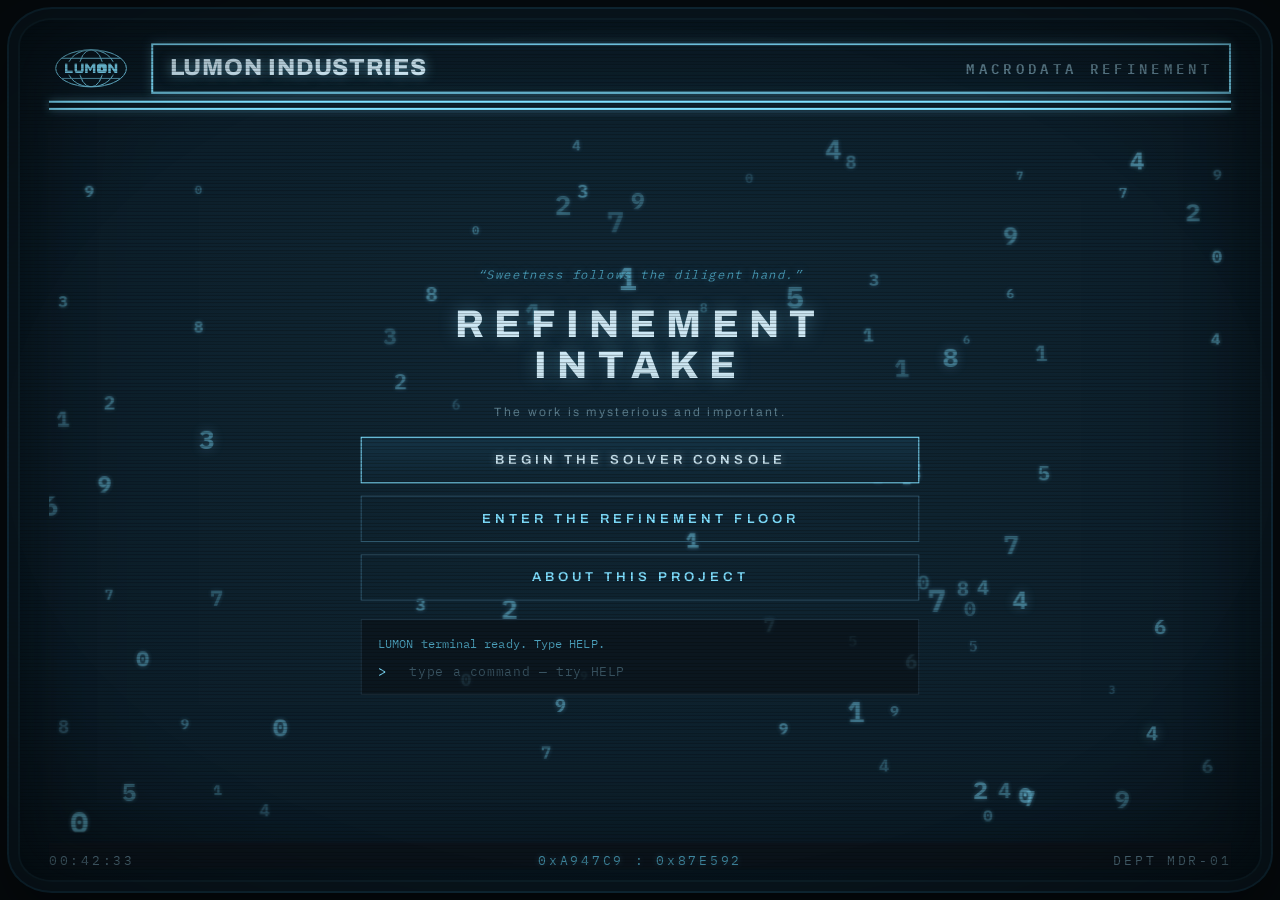
==== commit aa93be7a: "Add files via upload" ====
--- a/index.html
+++ b/index.html
@@ -4,7 +4,7 @@
 <meta charset="UTF-8" />
 <meta name="viewport" content="width=device-width, initial-scale=1.0, maximum-scale=1.0, user-scalable=no" />
 <title>Lumon Industries — Macrodata Refinement</title>
-<link rel="icon" type="image/svg+xml" href="data:image/svg+xml,%3Csvg%20xmlns%3D%22http%3A%2F%2Fwww.w3.org%2F2000%2Fsvg%22%20viewBox%3D%2240%2080%20920%20440%22%3E%3Cdefs%3E%3CclipPath%20id%3D%22gc%22%3E%3Cellipse%20cx%3D%22500%22%20cy%3D%22300%22%20rx%3D%22420%22%20ry%3D%22220%22%2F%3E%3C%2FclipPath%3E%3Cmask%20id%3D%22tm%22%3E%3Crect%20x%3D%220%22%20y%3D%220%22%20width%3D%221000%22%20height%3D%22600%22%20fill%3D%22white%22%2F%3E%3Crect%20x%3D%22180%22%20y%3D%22225%22%20width%3D%22640%22%20height%3D%22150%22%20fill%3D%22black%22%2F%3E%3C%2Fmask%3E%3C%2Fdefs%3E%3Cg%20fill%3D%22none%22%20stroke%3D%22%237fdfff%22%20stroke-width%3D%229%22%20clip-path%3D%22url%28%23gc%29%22%20mask%3D%22url%28%23tm%29%22%3E%3Cline%20x1%3D%220%22%20y1%3D%22180%22%20x2%3D%221000%22%20y2%3D%22180%22%2F%3E%3Cline%20x1%3D%220%22%20y1%3D%22420%22%20x2%3D%221000%22%20y2%3D%22420%22%2F%3E%3Cellipse%20cx%3D%22500%22%20cy%3D%22300%22%20rx%3D%22140%22%20ry%3D%22220%22%2F%3E%3Cellipse%20cx%3D%22500%22%20cy%3D%22300%22%20rx%3D%22280%22%20ry%3D%22220%22%2F%3E%3C%2Fg%3E%3Cellipse%20cx%3D%22500%22%20cy%3D%22300%22%20rx%3D%22420%22%20ry%3D%22220%22%20fill%3D%22none%22%20stroke%3D%22%237fdfff%22%20stroke-width%3D%229%22%2F%3E%3Cg%20fill%3D%22%237fdfff%22%20fill-rule%3D%22evenodd%22%3E%3Cpath%20d%3D%22M%20190%2C245%20L%20190%2C355%20L%20280%2C355%20L%20280%2C327%20L%20218%2C327%20L%20218%2C245%20Z%22%2F%3E%3Cpath%20d%3D%22M%20305%2C245%20V%20327%20A%2028%2C28%200%200%2C0%20333%2C355%20H%20382%20A%2028%2C28%200%200%2C0%20410%2C327%20V%20245%20H%20382%20V%20327%20H%20333%20V%20245%20Z%22%2F%3E%3Cpath%20d%3D%22M%20430%2C245%20L%20430%2C355%20L%20458%2C355%20L%20458%2C285%20L%20486%2C330%20L%20494%2C330%20L%20522%2C285%20L%20522%2C355%20L%20550%2C355%20L%20550%2C245%20L%20522%2C245%20L%20490%2C296%20L%20458%2C245%20Z%22%2F%3E%3Cpath%20d%3D%22M%20600%2C245%20H%20655%20A%2030%2C30%200%200%2C1%20685%2C275%20V%20325%20A%2030%2C30%200%200%2C1%20655%2C355%20H%20600%20A%2030%2C30%200%200%2C1%20570%2C325%20V%20275%20A%2030%2C30%200%200%2C1%20600%2C245%20Z%20M%20627.5%2C278%20Q%20613.5%2C305%20613.5%2C310%20A%2014%2C14%200%200%2C0%20641.5%2C310%20Q%20641.5%2C305%20627.5%2C278%20Z%22%2F%3E%3Cpath%20d%3D%22M%20705%2C245%20L%20705%2C355%20L%20733%2C355%20L%20733%2C285%20L%20782%2C355%20L%20810%2C355%20L%20810%2C245%20L%20782%2C245%20L%20782%2C315%20L%20733%2C245%20Z%22%2F%3E%3C%2Fg%3E%3C%2Fsvg%3E" />
+<link rel="icon" type="image/svg+xml" href="data:image/svg+xml,%3Csvg%20xmlns%3D%22http%3A%2F%2Fwww.w3.org%2F2000%2Fsvg%22%20viewBox%3D%220%200%201000%201000%22%3E%3Cdefs%3E%3CclipPath%20id%3D%22gc%22%3E%3Cellipse%20cx%3D%22500%22%20cy%3D%22300%22%20rx%3D%22420%22%20ry%3D%22220%22%2F%3E%3C%2FclipPath%3E%3Cmask%20id%3D%22tm%22%3E%3Crect%20width%3D%221000%22%20height%3D%22600%22%20fill%3D%22%23fff%22%2F%3E%3Crect%20x%3D%22180%22%20y%3D%22225%22%20width%3D%22640%22%20height%3D%22150%22%20fill%3D%22%23000%22%2F%3E%3C%2Fmask%3E%3C%2Fdefs%3E%3Crect%20width%3D%221000%22%20height%3D%221000%22%20rx%3D%22190%22%20fill%3D%22%230d1f2e%22%2F%3E%3Cg%20transform%3D%22translate%28500%20500%29%20scale%280.86%29%20translate%28-500%20-300%29%22%3E%3Cg%20fill%3D%22none%22%20stroke%3D%22%237fdfff%22%20stroke-width%3D%2220%22%20clip-path%3D%22url%28%23gc%29%22%20mask%3D%22url%28%23tm%29%22%3E%3Cline%20x1%3D%220%22%20y1%3D%22180%22%20x2%3D%221000%22%20y2%3D%22180%22%2F%3E%3Cline%20x1%3D%220%22%20y1%3D%22420%22%20x2%3D%221000%22%20y2%3D%22420%22%2F%3E%3Cellipse%20cx%3D%22500%22%20cy%3D%22300%22%20rx%3D%22140%22%20ry%3D%22220%22%2F%3E%3Cellipse%20cx%3D%22500%22%20cy%3D%22300%22%20rx%3D%22280%22%20ry%3D%22220%22%2F%3E%3C%2Fg%3E%3Cellipse%20cx%3D%22500%22%20cy%3D%22300%22%20rx%3D%22420%22%20ry%3D%22220%22%20fill%3D%22none%22%20stroke%3D%22%237fdfff%22%20stroke-width%3D%2220%22%2F%3E%3Cg%20fill%3D%22%237fdfff%22%20fill-rule%3D%22evenodd%22%3E%3Cpath%20d%3D%22M190%20245L190%20355L280%20355L280%20327L218%20327L218%20245Z%22%2F%3E%3Cpath%20d%3D%22M305%20245V327A28%2028%200%200%200%20333%20355H382A28%2028%200%200%200%20410%20327V245H382V327H333V245Z%22%2F%3E%3Cpath%20d%3D%22M430%20245L430%20355L458%20355L458%20285L486%20330L494%20330L522%20285L522%20355L550%20355L550%20245L522%20245L490%20296L458%20245Z%22%2F%3E%3Cpath%20d%3D%22M600%20245H655A30%2030%200%200%201%20685%20275V325A30%2030%200%200%201%20655%20355H600A30%2030%200%200%201%20570%20325V275A30%2030%200%200%201%20600%20245ZM627.5%20278Q613.5%20305%20613.5%20310A14%2014%200%200%200%20641.5%20310Q641.5%20305%20627.5%20278Z%22%2F%3E%3Cpath%20d%3D%22M705%20245L705%20355L733%20355L733%20285L782%20355L810%20355L810%20245L782%20245L782%20315L733%20245Z%22%2F%3E%3C%2Fg%3E%3C%2Fg%3E%3C%2Fsvg%3E" />
 <link rel="stylesheet" href="fonts.css" />
 <link rel="stylesheet" href="style.css" />
 </head>
--- a/style.css
+++ b/style.css
@@ -761,7 +761,8 @@
 }
 .waffle__sub { font-size: 11px; letter-spacing: .15em; color: var(--text-dim); margin-bottom: 20px; }
 .waffle__video {
-  position: relative; width: 100%; aspect-ratio: 16/9; background: #000;
+  /* match the clip's native 1280×592 so it fills with no letterbox bars */
+  position: relative; width: 100%; aspect-ratio: 1280 / 592; background: #000;
   border: 1px solid var(--line-strong); margin-bottom: 18px; overflow: hidden;
 }
 .waffle__video iframe,
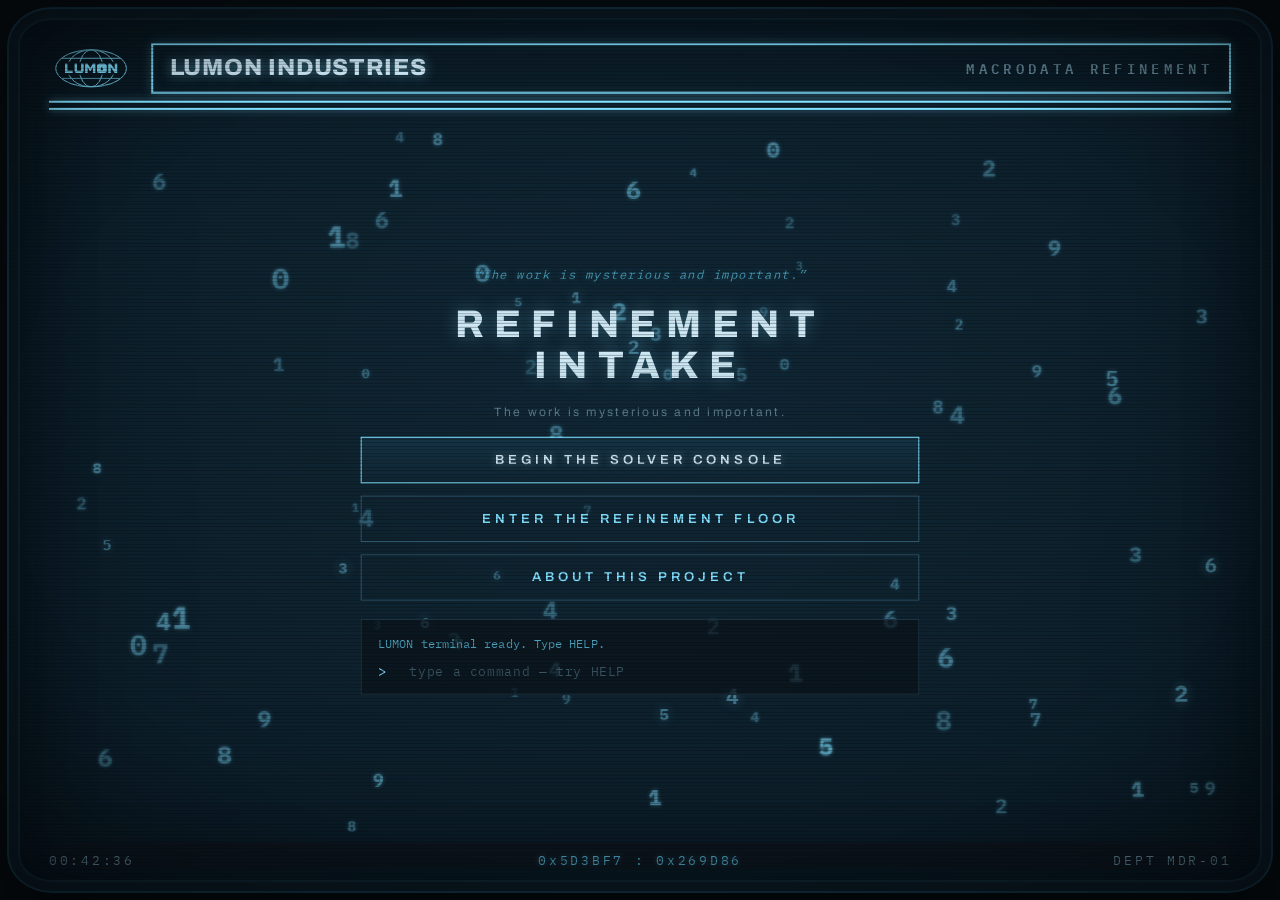
==== commit ca07e81f: "Add files via upload" ====
--- a/index.html
+++ b/index.html
@@ -285,7 +285,12 @@
 
      </div><!-- /.console-main -->
 
-      <!-- bottom stats strip: 4 bordered cells (Floor-bin styling) -->
+    </div><!-- /.console-body -->
+
+      <!-- bottom stats strip: 4 bordered cells (Floor-bin styling).
+           A direct child of .crt__fit (sibling of body + footer) so it can drop
+           to the bottom of the glass like the Floor's bins, instead of riding
+           with the centered body. -->
       <section class="console-stats" aria-label="Refinement statistics">
         <div class="cstat">
           <span class="cstat__label">Files Refined</span>
@@ -304,8 +309,6 @@
           <span class="cstat__value"><span id="error-count">0</span><small> / <span id="error-threshold">5</span></small></span>
         </div>
       </section>
-
-    </div>
 
     <!-- shared footer: time · paired hex code · department -->
     <div class="crt-foot">
--- a/style.css
+++ b/style.css
@@ -1327,7 +1327,7 @@
   box-shadow: 0 0 8px rgba(127,223,255,.4);
 }
 .crt-head__globe {
-  width: clamp(56px, 6.5vw, 92px); height: auto; flex: none; align-self: center;
+  width: clamp(56px, 6.5vw, 98px); height: auto; flex: none; align-self: center;
   color: var(--cyan); overflow: visible;
 }
 .crt-head__globe use { filter: drop-shadow(0 0 4px rgba(127,223,255,.5)); }
@@ -1467,11 +1467,26 @@
 .crt__fit[data-fit="none"] {
   transform: scale(1.012);
 }
-/* The console pins its readout to the TOP of the glass (not vertically
-   centered) so the header sits at the same height as the Floor's "Cold
-   Harbour" header — no big empty band above the title box. The scaler still
-   shrinks from here if the content would overflow. */
-#console-crt .crt__fit { justify-content: flex-start; }
+/* The console's children (head · body · stats · foot) are all content-sized —
+   none can grow to push things to the edges, because the body must report its
+   honest height for the Fit scaler (it's flex:0 0 auto). So on desktop we use
+   AUTO TOP-MARGINS to distribute spare vertical space: one above the body and
+   one above the stats strip. The header pins to the top, the body floats
+   centered in the upper region, and the stats strip drops to the bottom just
+   above the footer — mirroring the Floor's bins. Auto margins only ever absorb
+   SPARE space (a roomy / zoomed-out viewport); the instant the content fills or
+   overflows the glass they collapse to 0, so the readout stacks at its true
+   height and the scaler measures it honestly and shrinks uniformly — no empty
+   band, no clipping.
+   Scoped to desktop (min-width:861px): the mobile rule above intentionally
+   keeps flex-start + vertical scroll with everything stacked, and since this
+   rule sits later in the file it would otherwise win the equal-specificity tie
+   and clobber it. */
+@media (min-width: 861px) {
+  #console-crt .crt__fit { justify-content: flex-start; }
+  #console-crt .console-body,
+  #console-crt .console-stats { margin-top: auto; }
+}
 
 /* scanlines (above content) */
 .crt__scan {
@@ -1549,7 +1564,7 @@
   color: var(--glow); text-shadow: 0 0 12px rgba(127,223,255,.55); white-space: nowrap;
 }
 .floor-head__globe {
-  width: clamp(58px, 7vw, 96px); height: auto; flex: none; align-self: center;
+  width: clamp(58px, 7vw, 98px); height: auto; flex: none; align-self: center;
   color: var(--cyan); overflow: visible;
 }
 .floor-head__globe use { filter: drop-shadow(0 0 4px rgba(127,223,255,.5)); }
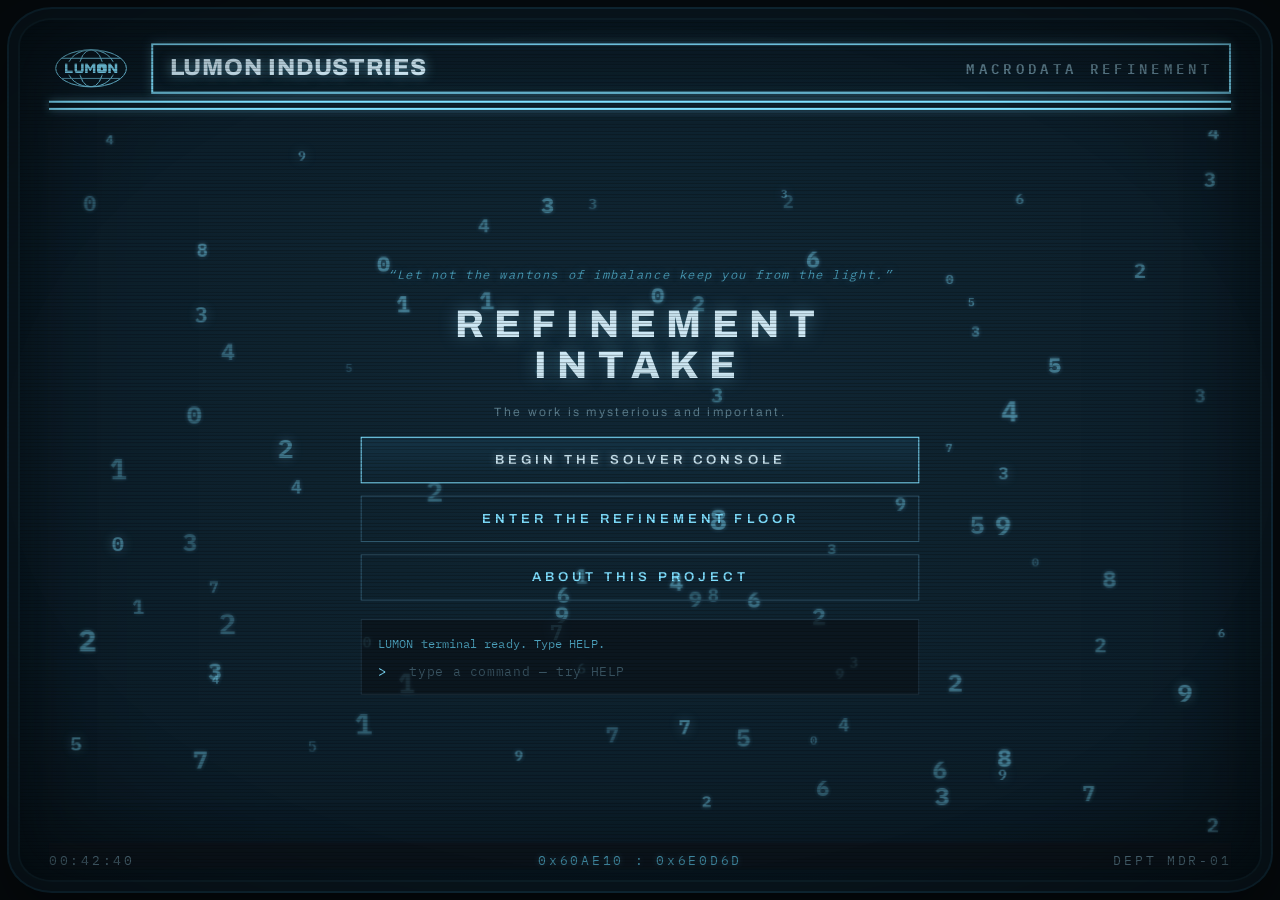
==== commit 4ed4902c: "Add support links" ====
--- a/index.html
+++ b/index.html
@@ -459,6 +459,33 @@
       · Lumon Industries and the Macrodata Refinement department
     </p>
 
+    <p>// SUPPORT THE PROJECT //</p>
+
+    <p>
+      Pseudoku is free, open-source, and runs entirely in your browser — no
+      accounts, no ads, no wellness sessions. If the work here pleased your
+      outie (or your innie), you can support future refinements below.
+      A waffle party is not guaranteed.
+    </p>
+
+    <div class="about-support">
+      <a class="about-support__link" href="https://www.paypal.com/donate/?hosted_button_id=S3BD5XFBMMWSJ" target="_blank" rel="noopener">
+        <svg viewBox="0 0 24 24" aria-hidden="true"><path d="M15.607 4.653H8.941L6.645 19.251H1.82L4.862 0h7.995c3.754 0 6.375 2.294 6.473 5.513-.648-.478-2.105-.86-3.722-.86m6.57 5.546c0 3.41-3.01 6.853-6.958 6.853h-2.493L11.595 24H6.74l1.845-11.538h3.592c4.208 0 7.346-3.634 7.153-6.949a5.24 5.24 0 0 1 2.848 4.686M9.653 5.546h6.408c.907 0 1.942.222 2.363.541-.195 2.741-2.655 5.483-6.441 5.483H8.714Z"/></svg>
+        <span>DONATE · PAYPAL</span>
+      </a>
+      <a class="about-support__link" href="https://www.buymeacoffee.com/kiarashfa" target="_blank" rel="noopener">
+        <svg viewBox="0 0 24 24" aria-hidden="true"><path d="M20.216 6.415l-.132-.666c-.119-.598-.388-1.163-1.001-1.379-.197-.069-.42-.098-.57-.241-.152-.143-.196-.366-.231-.572-.065-.378-.125-.756-.192-1.133-.057-.325-.102-.69-.25-.987-.195-.4-.597-.634-.996-.788a5.723 5.723 0 00-.626-.194c-1-.263-2.05-.36-3.077-.416a25.834 25.834 0 00-3.7.062c-.915.083-1.88.184-2.75.5-.318.116-.646.256-.888.501-.297.302-.393.77-.177 1.146.154.267.415.456.692.58.36.162.737.284 1.123.366 1.075.238 2.189.331 3.287.37 1.218.05 2.437.01 3.65-.118.299-.033.598-.073.896-.119.352-.054.578-.513.474-.834-.124-.383-.457-.531-.834-.473-.466.074-.96.108-1.382.146-1.177.08-2.358.082-3.536.006a22.228 22.228 0 01-1.157-.107c-.086-.01-.18-.025-.258-.036-.243-.036-.484-.08-.724-.13-.111-.027-.111-.185 0-.212h.005c.277-.06.557-.108.838-.147h.002c.131-.009.263-.032.394-.048a25.076 25.076 0 013.426-.12c.674.019 1.347.067 2.017.144l.228.031c.267.04.533.088.798.145.392.085.895.113 1.07.542.055.137.08.288.111.431l.319 1.484a.237.237 0 01-.199.284h-.003c-.037.006-.075.01-.112.015a36.704 36.704 0 01-4.743.295 37.059 37.059 0 01-4.699-.304c-.14-.017-.293-.042-.417-.06-.326-.048-.649-.108-.973-.161-.393-.065-.768-.032-1.123.161-.29.16-.527.404-.675.701-.154.316-.199.66-.267 1-.069.34-.176.707-.135 1.056.087.753.613 1.365 1.37 1.502a39.69 39.69 0 0011.343.376.483.483 0 01.535.53l-.071.697-1.018 9.907c-.041.41-.047.832-.125 1.237-.122.637-.553 1.028-1.182 1.171-.577.131-1.165.2-1.756.205-.656.004-1.31-.025-1.966-.022-.699.004-1.556-.06-2.095-.58-.475-.458-.54-1.174-.605-1.793l-.731-7.013-.322-3.094c-.037-.351-.286-.695-.678-.678-.336.015-.718.3-.678.679l.228 2.185.949 9.112c.147 1.344 1.174 2.068 2.446 2.272.742.12 1.503.144 2.257.156.966.016 1.942.053 2.892-.122 1.408-.258 2.465-1.198 2.616-2.657.34-3.332.683-6.663 1.024-9.995l.215-2.087a.484.484 0 01.39-.426c.402-.078.787-.212 1.074-.518.455-.488.546-1.124.385-1.766zm-1.478.772c-.145.137-.363.201-.578.233-2.416.359-4.866.54-7.308.46-1.748-.06-3.477-.254-5.207-.498-.17-.024-.353-.055-.47-.18-.22-.236-.111-.71-.054-.995.052-.26.152-.609.463-.646.484-.057 1.046.148 1.526.22.577.088 1.156.159 1.737.212 2.48.226 5.002.19 7.472-.14.45-.06.899-.13 1.345-.21.399-.072.84-.206 1.08.206.166.281.188.657.162.974a.544.544 0 01-.169.364zm-6.159 3.9c-.862.37-1.84.788-3.109.788a5.884 5.884 0 01-1.569-.217l.877 9.004c.065.78.717 1.38 1.5 1.38 0 0 1.243.065 1.658.065.447 0 1.786-.065 1.786-.065.783 0 1.434-.6 1.499-1.38l.94-9.95a3.996 3.996 0 00-1.322-.238c-.826 0-1.491.284-2.26.613z"/></svg>
+        <span>BUY ME A COFFEE</span>
+      </a>
+    </div>
+
+    <p>
+      Made by Kiarash —
+      <a href="https://kiarashfa.github.io/website/" target="_blank" rel="noopener">personal site</a> ·
+      <a href="https://github.com/kiarashfa" target="_blank" rel="noopener">github.com/kiarashfa</a> ·
+      <a href="mailto:kiarashfa@gmail.com">kiarashfa@gmail.com</a>
+    </p>
+
     <p>// DISCLAIMER //</p>
 
     <p>
--- a/style.css
+++ b/style.css
@@ -1313,6 +1313,37 @@
   font-family: var(--sans); font-weight: 800; letter-spacing: .04em;
   color: var(--glow); text-shadow: 0 0 12px rgba(127,223,255,.45);
 }
+/* inline links within the about prose */
+.about-prose p a {
+  color: var(--cyan); text-decoration: none;
+  border-bottom: 1px solid var(--cyan-deep);
+  transition: color .22s var(--ease), border-color .22s var(--ease);
+}
+.about-prose p a:hover {
+  color: var(--glow); border-bottom-color: var(--cyan);
+  text-shadow: 0 0 8px rgba(207,232,245,.4);
+}
+/* support links — bordered terminal chips, kin to .btn */
+.about-support {
+  display: flex; flex-wrap: wrap; gap: clamp(10px, 1.6vw, 16px);
+}
+.about-support__link {
+  display: inline-flex; align-items: center; gap: 9px;
+  font-family: var(--mono); font-size: clamp(11px, 1.1vw, 13px);
+  font-weight: 600; letter-spacing: .14em;
+  color: var(--cyan); text-decoration: none;
+  background: rgba(127,223,255,.04);
+  border: 1px solid var(--line-strong);
+  padding: 9px 16px;
+  transition: all .22s var(--ease);
+}
+.about-support__link:hover {
+  border-color: var(--cyan); color: var(--glow);
+  background: rgba(127,223,255,.07);
+  box-shadow: 0 0 14px rgba(127,223,255,.12);
+  text-shadow: 0 0 8px rgba(207,232,245,.4);
+}
+.about-support__link svg { width: 15px; height: 15px; fill: currentColor; flex: none; }
 
 /* ---------- shared CRT header: globe mark + bordered bar ---------- */
 .crt-head {
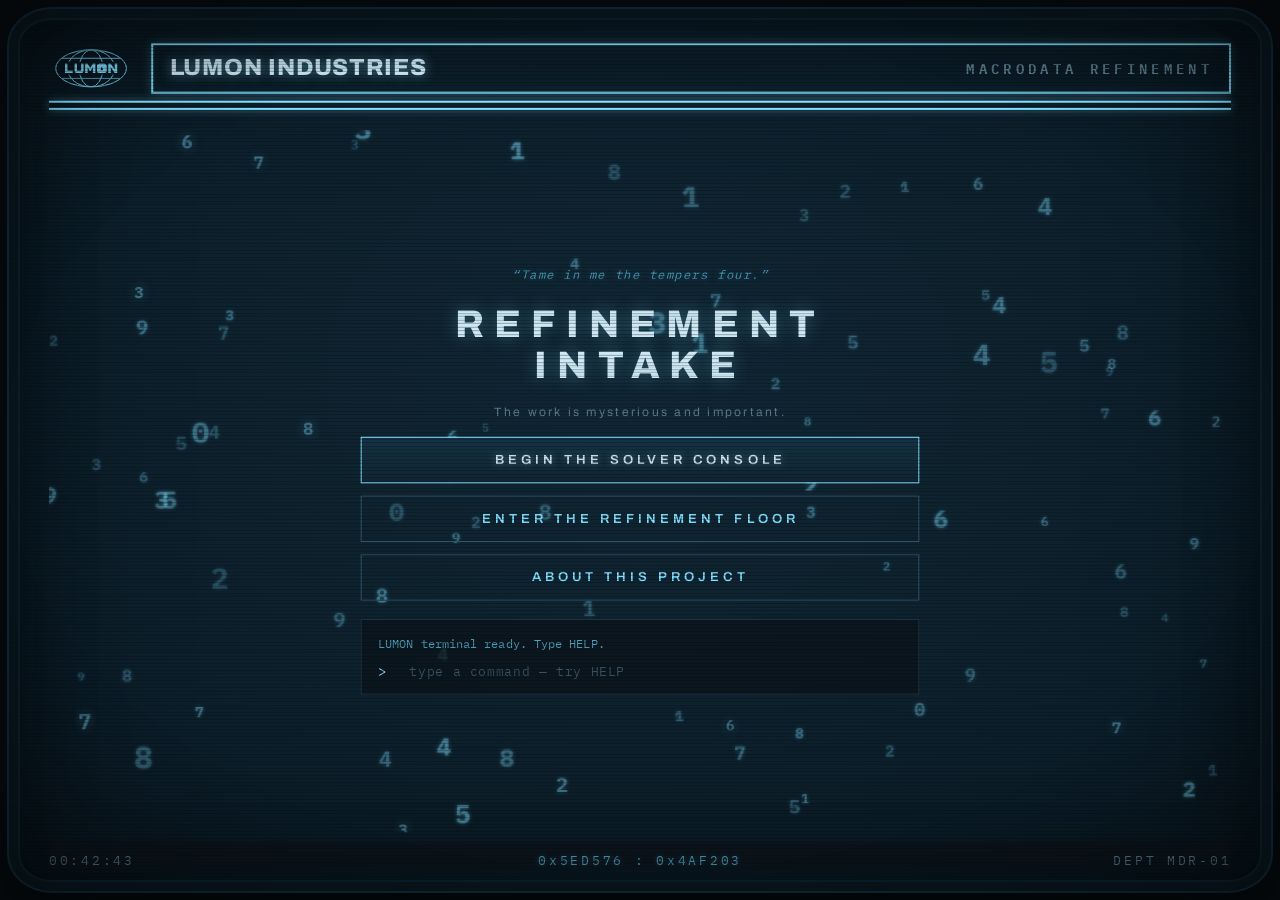
==== commit 5b8e77fa: "Polish" ====
--- a/index.html
+++ b/index.html
@@ -7,6 +7,29 @@
 <link rel="icon" type="image/svg+xml" href="data:image/svg+xml,%3Csvg%20xmlns%3D%22http%3A%2F%2Fwww.w3.org%2F2000%2Fsvg%22%20viewBox%3D%220%200%201000%201000%22%3E%3Cdefs%3E%3CclipPath%20id%3D%22gc%22%3E%3Cellipse%20cx%3D%22500%22%20cy%3D%22300%22%20rx%3D%22420%22%20ry%3D%22220%22%2F%3E%3C%2FclipPath%3E%3Cmask%20id%3D%22tm%22%3E%3Crect%20width%3D%221000%22%20height%3D%22600%22%20fill%3D%22%23fff%22%2F%3E%3Crect%20x%3D%22180%22%20y%3D%22225%22%20width%3D%22640%22%20height%3D%22150%22%20fill%3D%22%23000%22%2F%3E%3C%2Fmask%3E%3C%2Fdefs%3E%3Crect%20width%3D%221000%22%20height%3D%221000%22%20rx%3D%22190%22%20fill%3D%22%230d1f2e%22%2F%3E%3Cg%20transform%3D%22translate%28500%20500%29%20scale%280.86%29%20translate%28-500%20-300%29%22%3E%3Cg%20fill%3D%22none%22%20stroke%3D%22%237fdfff%22%20stroke-width%3D%2220%22%20clip-path%3D%22url%28%23gc%29%22%20mask%3D%22url%28%23tm%29%22%3E%3Cline%20x1%3D%220%22%20y1%3D%22180%22%20x2%3D%221000%22%20y2%3D%22180%22%2F%3E%3Cline%20x1%3D%220%22%20y1%3D%22420%22%20x2%3D%221000%22%20y2%3D%22420%22%2F%3E%3Cellipse%20cx%3D%22500%22%20cy%3D%22300%22%20rx%3D%22140%22%20ry%3D%22220%22%2F%3E%3Cellipse%20cx%3D%22500%22%20cy%3D%22300%22%20rx%3D%22280%22%20ry%3D%22220%22%2F%3E%3C%2Fg%3E%3Cellipse%20cx%3D%22500%22%20cy%3D%22300%22%20rx%3D%22420%22%20ry%3D%22220%22%20fill%3D%22none%22%20stroke%3D%22%237fdfff%22%20stroke-width%3D%2220%22%2F%3E%3Cg%20fill%3D%22%237fdfff%22%20fill-rule%3D%22evenodd%22%3E%3Cpath%20d%3D%22M190%20245L190%20355L280%20355L280%20327L218%20327L218%20245Z%22%2F%3E%3Cpath%20d%3D%22M305%20245V327A28%2028%200%200%200%20333%20355H382A28%2028%200%200%200%20410%20327V245H382V327H333V245Z%22%2F%3E%3Cpath%20d%3D%22M430%20245L430%20355L458%20355L458%20285L486%20330L494%20330L522%20285L522%20355L550%20355L550%20245L522%20245L490%20296L458%20245Z%22%2F%3E%3Cpath%20d%3D%22M600%20245H655A30%2030%200%200%201%20685%20275V325A30%2030%200%200%201%20655%20355H600A30%2030%200%200%201%20570%20325V275A30%2030%200%200%201%20600%20245ZM627.5%20278Q613.5%20305%20613.5%20310A14%2014%200%200%200%20641.5%20310Q641.5%20305%20627.5%20278Z%22%2F%3E%3Cpath%20d%3D%22M705%20245L705%20355L733%20355L733%20285L782%20355L810%20355L810%20245L782%20245L782%20315L733%20245Z%22%2F%3E%3C%2Fg%3E%3C%2Fg%3E%3C%2Fsvg%3E" />
 <link rel="stylesheet" href="fonts.css" />
 <link rel="stylesheet" href="style.css" />
+<!-- BEGIN managed head: SEO / social / icons / analytics -->
+<meta name="description" content="A working Sudoku generator, solver and image importer, housed in a Lumon Industries macrodata refinement terminal. Four tempers, live stats, and a severed floor." />
+<link rel="canonical" href="https://kiarashfa.github.io/pseudoku/" />
+<link rel="icon" href="favicon/favicon.ico" sizes="48x48" />
+<link rel="apple-touch-icon" href="favicon/apple-touch-icon.png" />
+<link rel="manifest" href="site.webmanifest" />
+<meta name="theme-color" content="#0a1018" />
+<meta property="og:site_name" content="Pseudoku" />
+<meta property="og:type" content="website" />
+<meta property="og:url" content="https://kiarashfa.github.io/pseudoku/" />
+<meta property="og:title" content="Pseudoku — Macrodata Refinement" />
+<meta property="og:description" content="A working Sudoku generator, solver and image importer, housed in a Lumon Industries macrodata refinement terminal. Four tempers, live stats, and a severed floor." />
+<meta property="og:image" content="https://kiarashfa.github.io/pseudoku/og-banner.png" />
+<meta property="og:image:width" content="1200" />
+<meta property="og:image:height" content="630" />
+<meta property="og:image:alt" content="The Lumon Industries globe mark above the word PSEUDOKU on a dark CRT background." />
+<meta name="twitter:card" content="summary_large_image" />
+<meta name="twitter:title" content="Pseudoku — Macrodata Refinement" />
+<meta name="twitter:description" content="A working Sudoku generator, solver and image importer, housed in a Lumon Industries macrodata refinement terminal. Four tempers, live stats, and a severed floor." />
+<meta name="twitter:image" content="https://kiarashfa.github.io/pseudoku/og-banner.png" />
+<meta name="twitter:image:alt" content="The Lumon Industries globe mark above the word PSEUDOKU on a dark CRT background." />
+<script async src="analytics.js"></script>
+<!-- END managed head -->
 </head>
 <body>
 
@@ -502,6 +525,13 @@
       No innies or outies were harmed during development.
     </p>
 
+    <!-- Start year is pinned in app.js (COPYRIGHT_START_YEAR); the script
+         widens this to a range once the year advances. The static text is
+         correct as shipped, so it still reads right with JS disabled. -->
+    <p class="about-copyright">
+      &copy; <span id="copyright-years">2026</span> Kiarash Farajzadehahary
+    </p>
+
   </div>
 </div>
 
--- a/style.css
+++ b/style.css
@@ -1309,6 +1309,14 @@
   text-shadow: 0 0 8px rgba(127,223,255,.08);
 }
 .about-prose em { color: var(--text-dim); font-style: italic; }
+/* closing copyright — deliberately quiet, sits below the disclaimer */
+.about-prose p.about-copyright {
+  margin-top: clamp(2px, 1vh, 10px);
+  padding-top: clamp(10px, 1.6vh, 18px);
+  border-top: 1px solid var(--line);
+  font-size: clamp(10px, 1.05vw, 12px); letter-spacing: .08em;
+  color: var(--text-dim); text-shadow: none; text-align: center;
+}
 .about-lead {
   font-family: var(--sans); font-weight: 800; letter-spacing: .04em;
   color: var(--glow); text-shadow: 0 0 12px rgba(127,223,255,.45);
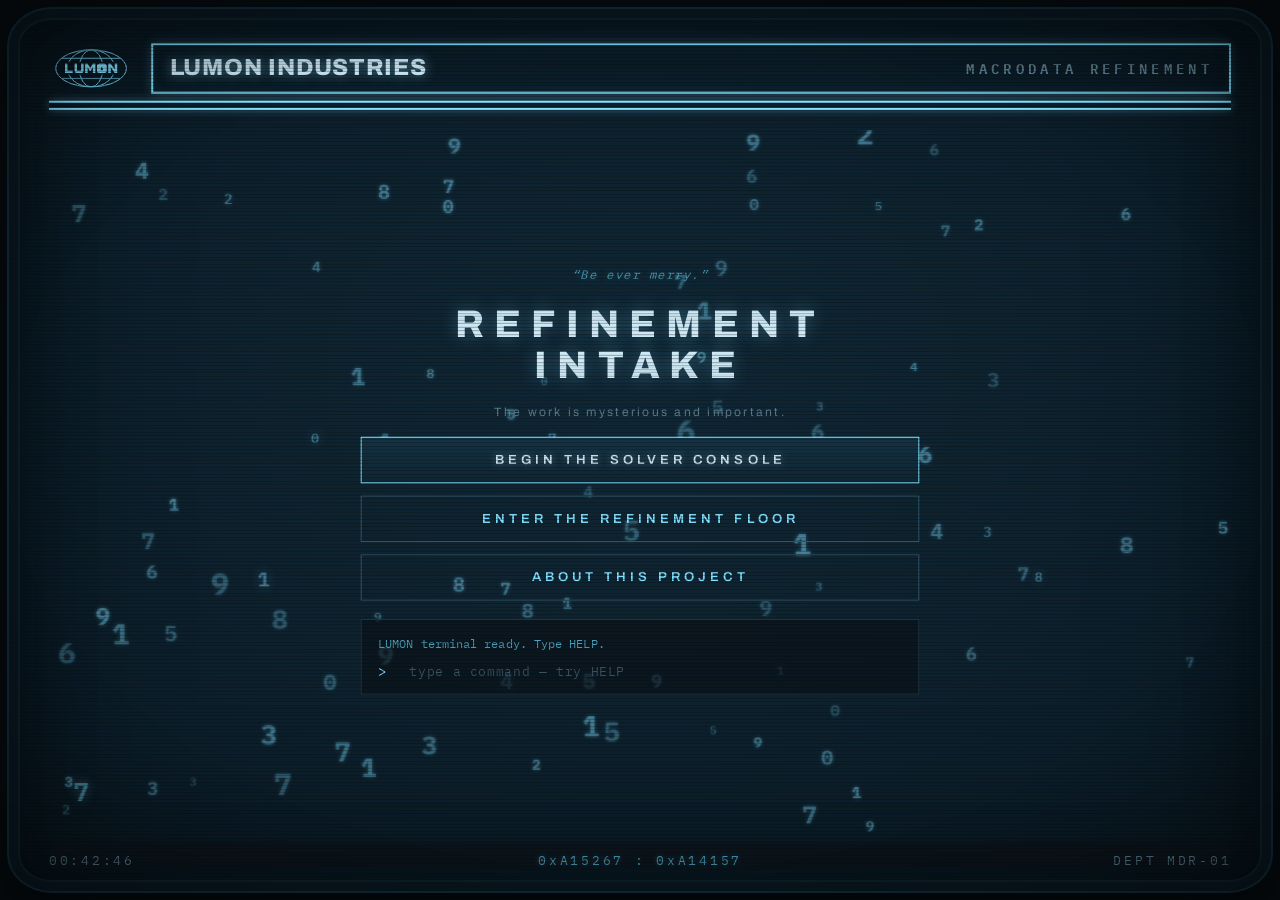
==== commit aa587992: "Restructure" ====
--- a/index.html
+++ b/index.html
@@ -5,8 +5,8 @@
 <meta name="viewport" content="width=device-width, initial-scale=1.0, maximum-scale=1.0, user-scalable=no" />
 <title>Lumon Industries — Macrodata Refinement</title>
 <link rel="icon" type="image/svg+xml" href="data:image/svg+xml,%3Csvg%20xmlns%3D%22http%3A%2F%2Fwww.w3.org%2F2000%2Fsvg%22%20viewBox%3D%220%200%201000%201000%22%3E%3Cdefs%3E%3CclipPath%20id%3D%22gc%22%3E%3Cellipse%20cx%3D%22500%22%20cy%3D%22300%22%20rx%3D%22420%22%20ry%3D%22220%22%2F%3E%3C%2FclipPath%3E%3Cmask%20id%3D%22tm%22%3E%3Crect%20width%3D%221000%22%20height%3D%22600%22%20fill%3D%22%23fff%22%2F%3E%3Crect%20x%3D%22180%22%20y%3D%22225%22%20width%3D%22640%22%20height%3D%22150%22%20fill%3D%22%23000%22%2F%3E%3C%2Fmask%3E%3C%2Fdefs%3E%3Crect%20width%3D%221000%22%20height%3D%221000%22%20rx%3D%22190%22%20fill%3D%22%230d1f2e%22%2F%3E%3Cg%20transform%3D%22translate%28500%20500%29%20scale%280.86%29%20translate%28-500%20-300%29%22%3E%3Cg%20fill%3D%22none%22%20stroke%3D%22%237fdfff%22%20stroke-width%3D%2220%22%20clip-path%3D%22url%28%23gc%29%22%20mask%3D%22url%28%23tm%29%22%3E%3Cline%20x1%3D%220%22%20y1%3D%22180%22%20x2%3D%221000%22%20y2%3D%22180%22%2F%3E%3Cline%20x1%3D%220%22%20y1%3D%22420%22%20x2%3D%221000%22%20y2%3D%22420%22%2F%3E%3Cellipse%20cx%3D%22500%22%20cy%3D%22300%22%20rx%3D%22140%22%20ry%3D%22220%22%2F%3E%3Cellipse%20cx%3D%22500%22%20cy%3D%22300%22%20rx%3D%22280%22%20ry%3D%22220%22%2F%3E%3C%2Fg%3E%3Cellipse%20cx%3D%22500%22%20cy%3D%22300%22%20rx%3D%22420%22%20ry%3D%22220%22%20fill%3D%22none%22%20stroke%3D%22%237fdfff%22%20stroke-width%3D%2220%22%2F%3E%3Cg%20fill%3D%22%237fdfff%22%20fill-rule%3D%22evenodd%22%3E%3Cpath%20d%3D%22M190%20245L190%20355L280%20355L280%20327L218%20327L218%20245Z%22%2F%3E%3Cpath%20d%3D%22M305%20245V327A28%2028%200%200%200%20333%20355H382A28%2028%200%200%200%20410%20327V245H382V327H333V245Z%22%2F%3E%3Cpath%20d%3D%22M430%20245L430%20355L458%20355L458%20285L486%20330L494%20330L522%20285L522%20355L550%20355L550%20245L522%20245L490%20296L458%20245Z%22%2F%3E%3Cpath%20d%3D%22M600%20245H655A30%2030%200%200%201%20685%20275V325A30%2030%200%200%201%20655%20355H600A30%2030%200%200%201%20570%20325V275A30%2030%200%200%201%20600%20245ZM627.5%20278Q613.5%20305%20613.5%20310A14%2014%200%200%200%20641.5%20310Q641.5%20305%20627.5%20278Z%22%2F%3E%3Cpath%20d%3D%22M705%20245L705%20355L733%20355L733%20285L782%20355L810%20355L810%20245L782%20245L782%20315L733%20245Z%22%2F%3E%3C%2Fg%3E%3C%2Fg%3E%3C%2Fsvg%3E" />
-<link rel="stylesheet" href="fonts.css" />
-<link rel="stylesheet" href="style.css" />
+<link rel="stylesheet" href="css/fonts.css" />
+<link rel="stylesheet" href="css/style.css" />
 <!-- BEGIN managed head: SEO / social / icons / analytics -->
 <meta name="description" content="A working Sudoku generator, solver and image importer, housed in a Lumon Industries macrodata refinement terminal. Four tempers, live stats, and a severed floor." />
 <link rel="canonical" href="https://kiarashfa.github.io/pseudoku/" />
@@ -19,16 +19,16 @@
 <meta property="og:url" content="https://kiarashfa.github.io/pseudoku/" />
 <meta property="og:title" content="Pseudoku — Macrodata Refinement" />
 <meta property="og:description" content="A working Sudoku generator, solver and image importer, housed in a Lumon Industries macrodata refinement terminal. Four tempers, live stats, and a severed floor." />
-<meta property="og:image" content="https://kiarashfa.github.io/pseudoku/og-banner.png" />
+<meta property="og:image" content="https://kiarashfa.github.io/pseudoku/social/og-banner.png" />
 <meta property="og:image:width" content="1200" />
 <meta property="og:image:height" content="630" />
 <meta property="og:image:alt" content="The Lumon Industries globe mark above the word PSEUDOKU on a dark CRT background." />
 <meta name="twitter:card" content="summary_large_image" />
 <meta name="twitter:title" content="Pseudoku — Macrodata Refinement" />
 <meta name="twitter:description" content="A working Sudoku generator, solver and image importer, housed in a Lumon Industries macrodata refinement terminal. Four tempers, live stats, and a severed floor." />
-<meta name="twitter:image" content="https://kiarashfa.github.io/pseudoku/og-banner.png" />
+<meta name="twitter:image" content="https://kiarashfa.github.io/pseudoku/social/og-banner.png" />
 <meta name="twitter:image:alt" content="The Lumon Industries globe mark above the word PSEUDOKU on a dark CRT background." />
-<script async src="analytics.js"></script>
+<script async src="js/analytics.js"></script>
 <!-- END managed head -->
 </head>
 <body>
@@ -550,6 +550,6 @@
 </main>
 
 
-<script type="module" src="app.js"></script>
+<script type="module" src="js/app.js"></script>
 </body>
 </html>
--- a/css/fonts.css
+++ b/css/fonts.css
@@ -0,0 +1,87 @@
+/* ============================================================
+   fonts.css — self-hosted (offline) typefaces for Pseudoku.
+   Replaces the Google Fonts <link>. This stylesheet lives in
+   /css; the latin-subset .woff2 files live in /fonts.
+
+   Families + weights match what the UI actually uses:
+     IBM Plex Mono — 400 500 600 700   (--mono)
+     Archivo       — 300 400 500 600 700 800   (--sans)
+
+   font-display: swap → text paints immediately in the fallback
+   and re-flows when the webfont arrives (the Fit scaler in app.js
+   already re-fits on document.fonts.ready).
+   ============================================================ */
+
+/* ---------- IBM Plex Mono ---------- */
+@font-face {
+  font-family: "IBM Plex Mono";
+  font-style: normal;
+  font-weight: 400;
+  font-display: swap;
+  src: url("../fonts/ibm-plex-mono-latin-400-normal.woff2") format("woff2");
+}
+@font-face {
+  font-family: "IBM Plex Mono";
+  font-style: normal;
+  font-weight: 500;
+  font-display: swap;
+  src: url("../fonts/ibm-plex-mono-latin-500-normal.woff2") format("woff2");
+}
+@font-face {
+  font-family: "IBM Plex Mono";
+  font-style: normal;
+  font-weight: 600;
+  font-display: swap;
+  src: url("../fonts/ibm-plex-mono-latin-600-normal.woff2") format("woff2");
+}
+@font-face {
+  font-family: "IBM Plex Mono";
+  font-style: normal;
+  font-weight: 700;
+  font-display: swap;
+  src: url("../fonts/ibm-plex-mono-latin-700-normal.woff2") format("woff2");
+}
+
+/* ---------- Archivo ---------- */
+@font-face {
+  font-family: "Archivo";
+  font-style: normal;
+  font-weight: 300;
+  font-display: swap;
+  src: url("../fonts/archivo-latin-300-normal.woff2") format("woff2");
+}
+@font-face {
+  font-family: "Archivo";
+  font-style: normal;
+  font-weight: 400;
+  font-display: swap;
+  src: url("../fonts/archivo-latin-400-normal.woff2") format("woff2");
+}
+@font-face {
+  font-family: "Archivo";
+  font-style: normal;
+  font-weight: 500;
+  font-display: swap;
+  src: url("../fonts/archivo-latin-500-normal.woff2") format("woff2");
+}
+@font-face {
+  font-family: "Archivo";
+  font-style: normal;
+  font-weight: 600;
+  font-display: swap;
+  src: url("../fonts/archivo-latin-600-normal.woff2") format("woff2");
+}
+@font-face {
+  font-family: "Archivo";
+  font-style: normal;
+  font-weight: 700;
+  font-display: swap;
+  src: url("../fonts/archivo-latin-700-normal.woff2") format("woff2");
+}
+@font-face {
+  font-family: "Archivo";
+  font-style: normal;
+  font-weight: 800;
+  font-display: swap;
+  src: url("../fonts/archivo-latin-800-normal.woff2") format("woff2");
+}
--- a/css/style.css
+++ b/css/style.css
@@ -0,0 +1,1829 @@
+/* ============================================================
+   LUMON INDUSTRIES — MACRODATA REFINEMENT
+   Phase 1 stylesheet
+   Palette, CRT atmosphere, two-screen layout, grid + bins.
+   ============================================================ */
+
+:root {
+  /* Core palette */
+  --bg-deep:      #0a1018;
+  --bg-panel:     #0d1620;
+  --bg-panel-2:   #101e2a;
+  --bg-cell:      #0c151f;
+
+  --line:         #1d3343;
+  --line-strong:  #2e556b;
+
+  --cyan:         #7fdfff;   /* accent */
+  --cyan-dim:     #4a9eba;   /* dim accent */
+  --cyan-deep:    #2c6378;
+  --glow:         #cfe8f5;   /* active numerals */
+  --text:         #9fc4d6;   /* body text, cool */
+  --text-dim:     #5d7e8e;
+  --text-faint:   #38515f;
+
+  --danger:       #c0392b;
+  --danger-glow:  #ff6b5a;
+
+  --given:        #cfe8f5;   /* locked givens */
+  --entered:      #7fdfff;   /* user values */
+
+  /* Typography */
+  --mono: "IBM Plex Mono", "Courier New", monospace;
+  --sans: "Archivo", "Helvetica Neue", Arial, sans-serif;
+
+  --ease: cubic-bezier(0.22, 0.61, 0.36, 1);
+
+  /* ── THE ONE CURSOR ─────────────────────────────────────────────
+     A single outline-only arrow in theme cyan (#7fdfff -> %237fdfff
+     in the data URI), thick stroke, no fill — used on EVERY page via
+     the universal rule below. To restyle it, edit ONLY this variable:
+       · stroke="%237fdfff"  -> color
+       · stroke-width="3"    -> line thickness
+       · rotate(22 10 3)     -> the slight clockwise lean
+       · the trailing "10 3" -> hotspot = the arrow tip's x y in the
+         32x32 image (keep it on the tip if you move the path)      */
+  --cursor: url('data:image/svg+xml;utf8,<svg xmlns="http://www.w3.org/2000/svg" width="32" height="32" viewBox="0 0 32 32"><path d="M6 2 L6 28 L13 20 L24 20 Z" transform="rotate(-10 10 3)" fill="none" stroke="%237fdfff" stroke-width="3" stroke-linejoin="round" stroke-linecap="round"/></svg>') 10 3, auto;
+}
+
+* { box-sizing: border-box; margin: 0; padding: 0; }
+
+/* one cursor everywhere — overrides every per-element pointer/crosshair/
+   default so the whole app shares the single themed arrow */
+*, *::before, *::after { cursor: var(--cursor) !important; }
+
+html, body {
+  height: 100%;
+  background:
+    radial-gradient(ellipse 120% 80% at 50% -10%, #11202e 0%, var(--bg-deep) 55%, #060b11 100%);
+  color: var(--text);
+  font-family: var(--sans);
+  -webkit-font-smoothing: antialiased;
+  overflow: hidden;
+}
+
+body { position: relative; }
+
+/* ============================================================
+   CRT ATMOSPHERE
+   ============================================================ */
+.crt-scanlines {
+  position: fixed; inset: 0; z-index: 9000; pointer-events: none;
+  background: repeating-linear-gradient(
+    to bottom,
+    rgba(0,0,0,0) 0px,
+    rgba(0,0,0,0) 2px,
+    rgba(0,0,0,0.18) 3px,
+    rgba(0,0,0,0) 4px
+  );
+  mix-blend-mode: multiply;
+  opacity: .55;
+}
+.crt-vignette {
+  position: fixed; inset: 0; z-index: 8999; pointer-events: none;
+  background: radial-gradient(ellipse 90% 85% at 50% 50%,
+    rgba(0,0,0,0) 55%, rgba(0,0,0,.55) 100%);
+}
+.crt-flicker {
+  position: fixed; inset: 0; z-index: 9001; pointer-events: none;
+  background: rgba(127, 223, 255, .015);
+  animation: flicker 7s infinite steps(1);
+}
+@keyframes flicker {
+  0%,96%,100% { opacity: 0; }
+  97% { opacity: .5; }
+  98% { opacity: 0; }
+  99% { opacity: .35; }
+}
+
+/* ============================================================
+   SCREEN MACHINE
+   ============================================================ */
+.screen {
+  position: absolute; inset: 0;
+  display: flex; flex-direction: column;
+  opacity: 0; pointer-events: none;
+  transition: opacity .6s var(--ease);
+}
+.screen--active { opacity: 1; pointer-events: auto; }
+.screen[hidden] { display: none; }
+
+/* ============================================================
+   SOLVER-STATE CHIP  (lives in the bezel control cluster)
+   ============================================================ */
+.topbar__state {
+  border: 1px solid var(--line-strong); padding: 4px 10px;
+  color: var(--cyan); letter-spacing: .25em; font-size: 10px;
+  background: rgba(127,223,255,.04);
+}
+.topbar__state.is-refining { color: var(--glow); border-color: var(--cyan);
+  animation: pulse 1.1s infinite; }
+.topbar__state.is-solved { color: #7fffb0; border-color: #2f7a4f; }
+.topbar__state.is-failed { color: var(--danger-glow); border-color: var(--danger); }
+@keyframes pulse { 50% { opacity: .4; } }
+
+/* ============================================================
+   SCREEN A — INTAKE  (hosted in the shared .crt monitor)
+   The drifting number field now fills the CRT body, with the
+   intake console floating centered over it.
+   ============================================================ */
+.intake-stage {
+  position: relative; flex: 1 1 auto; min-height: 0;
+  display: flex; align-items: center; justify-content: center;
+  overflow: hidden;
+}
+.field-canvas {
+  position: absolute; inset: 0; z-index: 1;
+  width: 100%; height: 100%;
+}
+
+.intake {
+  position: relative; z-index: 10;
+  width: min(560px, 92%);
+  max-height: 100%; overflow: auto;
+  padding: 6px 4px;
+  text-align: center;
+  display: flex; flex-direction: column; align-items: center;
+  gap: clamp(12px, 2vh, 20px);
+}
+.intake__catechism {
+  font-family: var(--mono); font-size: 12px; letter-spacing: .12em;
+  color: var(--cyan-dim); font-style: italic; min-height: 18px;
+  transition: opacity .6s var(--ease);
+  text-shadow: 0 0 8px rgba(74,158,186,.4);
+}
+.intake__heading {
+  font-size: clamp(24px, 4.4vw, 38px); font-weight: 800;
+  letter-spacing: .26em; color: var(--glow);
+  text-shadow: 0 0 18px rgba(127,223,255,.35);
+}
+.intake__sub { font-size: 12px; color: var(--text-dim); letter-spacing: .18em; }
+.intake__actions { width: 100%; display: flex; flex-direction: column; gap: 12px; }
+
+/* Temper tiles */
+.temper {
+  display: grid; grid-template-columns: repeat(4, 1fr);
+  gap: 12px; width: 100%;
+}
+.temper__tile {
+  background: var(--bg-panel);
+  border: 1px solid var(--line);
+  padding: 16px 8px; cursor: pointer;
+  display: flex; flex-direction: column; align-items: center; gap: 6px;
+  font-family: var(--sans); color: var(--text-dim);
+  transition: all .25s var(--ease);
+  position: relative; overflow: hidden;
+}
+.temper__tile::before {
+  content: ""; position: absolute; inset: 0;
+  background: linear-gradient(to top, rgba(127,223,255,.08), transparent);
+  opacity: 0; transition: opacity .25s var(--ease);
+}
+.temper__tile:hover { border-color: var(--cyan-deep); color: var(--text); }
+.temper__tile:hover::before { opacity: 1; }
+.temper__tile--active {
+  border-color: var(--cyan); color: var(--glow);
+  box-shadow: 0 0 16px rgba(127,223,255,.15), inset 0 0 20px rgba(127,223,255,.05);
+}
+.temper__tile--active::before { opacity: 1; }
+.temper__index {
+  font-family: var(--mono); font-size: 11px; color: var(--cyan-dim);
+  letter-spacing: .1em;
+}
+.temper__name { font-weight: 700; font-size: 14px; letter-spacing: .18em; }
+.temper__desc { font-size: 10px; letter-spacing: .15em; color: var(--text-faint); }
+.temper__tile--active .temper__desc { color: var(--cyan-dim); }
+
+/* ============================================================
+   BUTTONS
+   ============================================================ */
+.btn {
+  font-family: var(--sans); font-weight: 600;
+  letter-spacing: .2em; font-size: 12px;
+  color: var(--cyan);
+  background: var(--bg-panel);
+  border: 1px solid var(--line-strong);
+  padding: 12px 18px; cursor: pointer;
+  transition: all .22s var(--ease);
+  text-transform: uppercase;
+}
+.btn:hover { border-color: var(--cyan); color: var(--glow);
+  background: var(--bg-panel-2); box-shadow: 0 0 14px rgba(127,223,255,.12); }
+.btn:active { transform: translateY(1px); }
+.btn:disabled { opacity: .35; cursor: not-allowed; }
+.btn:disabled:hover { box-shadow: none; border-color: var(--line-strong); color: var(--cyan); }
+
+.btn--primary {
+  background: linear-gradient(to bottom, #123042, #0d2230);
+  border-color: var(--cyan); color: var(--glow);
+  text-shadow: 0 0 8px rgba(207,232,245,.4);
+}
+.btn--primary:hover { box-shadow: 0 0 22px rgba(127,223,255,.28); }
+/* destructive action — wipes saved stats; styled in the warning red */
+.btn--danger {
+  color: var(--danger-glow);
+  border-color: var(--danger);
+  background: linear-gradient(to bottom, #2a1210, #1c0c0a);
+}
+.btn--danger:hover {
+  color: #ffd8d2; border-color: var(--danger-glow);
+  background: #34160f; box-shadow: 0 0 16px rgba(192,57,43,.35);
+}
+.btn--wide { width: 100%; padding: 15px; font-size: 13px; letter-spacing: .3em; }
+.btn--ghost { background: transparent; }
+.btn--sm { padding: 9px 12px; font-size: 11px; letter-spacing: .12em; }
+.btn--full { width: 100%; }
+
+.iconbtn {
+  background: transparent; border: 1px solid var(--line-strong);
+  color: var(--cyan); width: 30px; height: 30px; cursor: pointer;
+  font-size: 14px; transition: all .2s var(--ease);
+}
+.iconbtn:hover { border-color: var(--cyan); color: var(--glow); }
+.iconbtn.is-muted { color: var(--text-faint); border-color: var(--line); }
+
+/* ============================================================
+   TERMINAL
+   ============================================================ */
+.terminal {
+  width: 100%;
+  background: rgba(8,14,20,.7);
+  border: 1px solid var(--line);
+  padding: 14px 16px;
+  text-align: left;
+  font-family: var(--mono);
+}
+.terminal__log {
+  font-size: 12px; line-height: 1.6; color: var(--text-dim);
+  max-height: 116px; overflow-y: auto; margin-bottom: 8px;
+  white-space: pre-wrap; word-break: break-word;
+}
+
+/* themed scrollbar — Firefox */
+.terminal__log {
+  scrollbar-width: thin;
+  scrollbar-color: var(--cyan-deep) transparent;
+}
+/* themed scrollbar — WebKit (Chrome/Safari/Edge) */
+.terminal__log::-webkit-scrollbar { width: 8px; }
+.terminal__log::-webkit-scrollbar-track {
+  background: transparent;
+}
+.terminal__log::-webkit-scrollbar-thumb {
+  background: var(--cyan-deep);
+  border-radius: 0;                /* keep it boxy like the rest of the UI */
+  box-shadow: 0 0 6px rgba(127,223,255,.4);
+}
+.terminal__log::-webkit-scrollbar-thumb:hover {
+  background: var(--cyan-dim);
+}
+
+.terminal__log:empty { margin-bottom: 0; }
+.terminal__log .t-cmd  { color: var(--cyan); }
+.terminal__log .t-ok   { color: var(--glow); }
+.terminal__log .t-err  { color: var(--danger-glow); }
+.terminal__log .t-sys  { color: var(--cyan-dim); }
+.terminal__inputline { display: flex; align-items: center; gap: 8px; position: relative; }
+.terminal__prompt { color: var(--cyan); font-size: 14px; }
+.terminal__input {
+  flex: 1; background: transparent; border: none; outline: none;
+  color: var(--glow); font-family: var(--mono); font-size: 13px;
+  letter-spacing: .08em;
+  /* tiny home gutter so the position-0 block caret has its own space */
+  padding-left: 2px;
+  /* a wide, glowing block caret that is the REAL caret — it sits at the
+     true text-insertion point and moves as the user types */
+  caret-color: var(--cyan);
+  caret-shape: block;
+}
+/* push the placeholder past the resting caret so they never overlap */
+.terminal__input::placeholder { color: var(--text-faint); letter-spacing: .04em; }
+.terminal__input:placeholder-shown { text-indent: 13px; }
+/* when the synthetic wide caret is active, suppress the native one */
+.terminal__input.has-fake-caret { caret-color: transparent; }
+/* the real, wide, glowing block caret — positioned at the true insertion
+   point by app.js and blinking like the original */
+.terminal__caret {
+  position: absolute; display: none;
+  width: 9px; background: var(--cyan);
+  box-shadow: 0 0 6px var(--cyan);
+  animation: blink 1.05s steps(1) infinite;
+  pointer-events: none; z-index: 2; mix-blend-mode: screen;
+}
+@keyframes blink { 50% { opacity: 0; } }
+
+/* ============================================================
+   SCREEN B — CONSOLE  (hosted in the shared .crt monitor)
+   One header (title + live tally), a vertically stacked body
+   (grid → numpad → two-row toolbar), and a 4-cell stats strip
+   pinned to the bottom in the old bins' place.
+   ============================================================ */
+
+/* ---- stacked body sizes to its natural content ----
+   IMPORTANT: this must NOT be flex:1. If it stretches to fill the column, the
+   flexbox makes .crt__fit exactly fill the box and scrollHeight never reports
+   overflow — so the Fit scaler thinks everything fits while the grid + numpad
+   + toolbar + stats physically overrun and collide with the footer. By sizing
+   to content (flex:0 0 auto), .crt__fit reports the TRUE height and the scaler
+   shrinks the whole readout to fit. (The Floor body can stay flex:1 because its
+   flexible child is a canvas with no min-content height; the console's grid is
+   not shrinkable, so it needs honest measurement instead.) */
+.console-body {
+  flex: 0 0 auto; min-height: 0;
+  display: flex; flex-direction: column; align-items: stretch;
+  gap: clamp(8px, 1.4vh, 16px);
+}
+
+/* main split: grid column (left) beside the control panel (right).
+   align-items:flex-start keeps both columns pinned to the top so the grid and
+   the first button row share a baseline. */
+.console-main {
+  flex: 0 0 auto; min-height: 0;
+  display: flex; align-items: flex-start; justify-content: center;
+  gap: clamp(14px, 2vw, 28px);
+}
+/* left column hugs the grid width; numpad sits directly under the grid */
+.console-left {
+  flex: 0 0 auto;
+  display: flex; flex-direction: column; align-items: center;
+  gap: clamp(6px, 1vh, 12px);
+}
+/* right column — the control panel. Fills the remaining width up to a
+   sensible cap so the buttons read as a tidy stacked panel, not a sprawl. */
+.console-right {
+  flex: 1 1 auto; min-width: 0; max-width: 340px;
+  align-self: stretch;
+  display: flex; flex-direction: column;
+  gap: clamp(10px, 1.4vh, 16px);
+  border-left: 2px solid var(--line);
+  padding-left: clamp(14px, 2vw, 28px);
+}
+
+/* Grid — sized off viewport height so the body fills the CRT with no gap.
+   The grid is the flexible element; numpad/toolbar/stats are fixed-ish. */
+.grid-frame {
+  position: relative; flex: none;
+  padding: 6px; background: var(--bg-panel);
+  border: 1px solid var(--line-strong);
+  box-shadow: 0 0 40px rgba(0,0,0,.5), inset 0 0 30px rgba(0,0,0,.4);
+}
+.sudoku-grid {
+  /* Stable natural size — the Fit scaler shrinks the whole readout to fit the
+     box, so the grid no longer needs a vh term (the old min(38vh,…) made the
+     grid huge on short-but-wide 16:9 windows, which is what overran the footer
+     before honest measurement was in place). */
+  --size: min(56vw, 449px);
+  width: var(--size); height: var(--size);
+  display: grid;
+  grid-template-columns: repeat(9, 1fr);
+  grid-template-rows: repeat(9, 1fr);
+  background: var(--line-strong);
+  gap: 1px;
+}
+.cell {
+  background: var(--bg-cell);
+  display: flex; align-items: center; justify-content: center;
+  font-family: var(--mono); font-weight: 700;
+  font-size: calc(var(--size, 460px) / 18);
+  color: var(--entered);
+  cursor: pointer; position: relative; user-select: none;
+  transition: background .15s, color .15s;
+}
+/* heavier 3x3 borders */
+.cell[data-c="2"], .cell[data-c="5"] { box-shadow: inset -2px 0 0 var(--line-strong); }
+.cell[data-r="2"], .cell[data-r="5"] { box-shadow: inset 0 -2px 0 var(--line-strong); }
+.cell[data-r="2"][data-c="2"], .cell[data-r="2"][data-c="5"],
+.cell[data-r="5"][data-c="2"], .cell[data-r="5"][data-c="5"] {
+  box-shadow: inset -2px 0 0 var(--line-strong), inset 0 -2px 0 var(--line-strong);
+}
+.cell--given { color: var(--given); text-shadow: 0 0 6px rgba(207,232,245,.3); cursor: default; }
+.cell--entered { color: var(--entered); text-shadow: 0 0 8px rgba(127,223,255,.45); }
+.cell--selected {
+  background: #14334a;
+  box-shadow: inset 0 0 0 2px var(--cyan), 0 0 16px rgba(127,223,255,.3) !important;
+  z-index: 2;
+}
+.cell--peer { background: #0f2230; }
+.cell--same { background: #16384f; color: var(--glow); }
+.cell--conflict { color: var(--danger-glow) !important;
+  text-shadow: 0 0 10px rgba(255,107,90,.6); background: #2a1414; }
+.cell--settle { animation: settle .45s var(--ease); }
+@keyframes settle {
+  0% { transform: scale(0); opacity: 0; }
+  60% { transform: scale(1.25); opacity: 1; }
+  100% { transform: scale(1); }
+}
+
+/* solving sweep */
+.grid-sweep {
+  position: absolute; left: 6px; right: 6px; top: 6px; height: 0;
+  background: linear-gradient(to bottom, transparent, rgba(127,223,255,.18), transparent);
+  pointer-events: none; opacity: 0;
+}
+.grid-sweep.is-active { opacity: 1; animation: sweep 1.1s var(--ease); }
+@keyframes sweep { from { height: 0; } to { height: calc(100% - 12px); } }
+
+/* Numpad — compact single row of ten, scaled to the grid width */
+.numpad {
+  flex: none;
+  display: grid; grid-template-columns: repeat(10, 1fr);
+  gap: clamp(5px, 0.7vw, 8px); width: min(58vw, 440px);
+}
+.numpad__key {
+  aspect-ratio: 1 / 1;
+  background: var(--bg-panel); border: 1px solid var(--line-strong);
+  color: var(--cyan); font-family: var(--mono);
+  font-size: clamp(13px, 1.5vw, 18px); font-weight: 600;
+  cursor: pointer; transition: all .18s var(--ease);
+  display: flex; align-items: center; justify-content: center;
+}
+.numpad__key:hover { border-color: var(--cyan); color: var(--glow);
+  background: var(--bg-panel-2); box-shadow: 0 0 12px rgba(127,223,255,.18); }
+.numpad__key:active { transform: translateY(1px); }
+.numpad__key--erase { color: var(--text-dim); }
+
+/* ============================================================
+   CONTROL PANEL — the right-side column beside the grid.
+   Buttons stack into labelled groups, each separated by a hairline
+   divider so the panel reads as a tidy instrument cluster.
+   ============================================================ */
+.ctl-group {
+  display: flex; flex-direction: column; gap: 8px;
+}
+/* a faint divider above each group (echoes the header rule). The drawer's
+   inner wrapper also gets one so manage/custom stay visually separated. */
+.console-right > .ctl-group + .ctl-group,
+.console-right > .protocol-drawer + .ctl-group,
+.console-right > .ctl-group + .protocol-drawer,
+.protocol-drawer__inner > .ctl-group + .ctl-group {
+  padding-top: clamp(10px, 1.4vh, 16px);
+  border-top: 1px solid var(--line);
+}
+.ctl-group__heading {
+  font-family: var(--sans); font-size: 9px; font-weight: 700;
+  letter-spacing: .26em; text-transform: uppercase;
+  color: var(--cyan-dim); margin-bottom: 2px;
+}
+
+/* primary actions: REFINE + CHECK share a row, REFINE leads */
+.ctl-group--primary {
+  flex-direction: row; gap: 8px;
+}
+.ctl-group--primary .btn { flex: 1 1 auto; min-width: 0; }
+.ctl-group--primary #refine-btn { flex: 2 1 0; }
+/* the PROTOCOLS drawer toggle is a MOBILE-only affordance — hidden on desktop,
+   where the drawer contents are simply always shown */
+.drawer-toggle { display: none; }
+
+/* a reusable two-up button grid (manage actions + custom intake actions) */
+.ctl-grid2 { display: grid; grid-template-columns: 1fr 1fr; gap: 8px; }
+.ctl-grid2 .btn { width: 100%; min-width: 0; }
+
+/* ---- the PROTOCOLS drawer ----
+   DESKTOP: a plain block, always open (no animation, no toggle).
+   MOBILE: an animated push-down drawer (grid-template-rows 0fr→1fr) — it
+   expands the layout and pushes siblings down, then rolls back, with NO
+   scaling of the readout. */
+.protocol-drawer { display: block; }
+.protocol-drawer__inner {
+  display: flex; flex-direction: column; gap: clamp(10px, 1.4vh, 16px);
+}
+
+/* intake group */
+.ctl-paste { display: flex; gap: 8px; }
+.ctl-paste .paste-input {
+  flex: 1 1 auto; min-width: 0;
+  background: var(--bg-cell); border: 1px solid var(--line-strong);
+  color: var(--glow); font-family: var(--mono); font-size: 11px;
+  padding: 9px 11px; outline: none; letter-spacing: .04em;
+}
+.ctl-paste .paste-input:focus { border-color: var(--cyan); }
+.ctl-paste .paste-input::placeholder { color: var(--text-faint); }
+.ctl-paste .btn { flex: 0 0 auto; }
+.intake-default, .intake-edit { display: flex; flex-direction: column; gap: 8px; }
+.ctl-group--intake .paste-error {
+  font-size: 10px; color: var(--danger-glow); min-height: 0; letter-spacing: .05em;
+  text-align: center;
+}
+.ctl-group--intake .paste-error:empty { display: none; }
+
+/* manual-intake state swap */
+.manual-edit { display: none; }
+body.is-editing .manual-default { display: none; }
+body.is-editing .manual-edit { display: flex; }
+body.is-editing .ctl-group--manage { opacity: .4; pointer-events: none; filter: saturate(.4); }
+
+/* temper selector — four tiles in one row inside the panel */
+.toolbar-row--temper {
+  width: 100%; display: flex; flex-wrap: nowrap; gap: 6px;
+}
+.toolbar-row--temper .temper__tile {
+  flex: 1 1 0; min-width: 0;
+  flex-direction: column; flex-wrap: wrap; justify-content: center;
+  align-items: center; gap: 1px;
+  padding: 7px 4px;
+}
+.toolbar-row--temper .temper__index { display: none; } /* drop the Greek numeral */
+.toolbar-row--temper .temper__name { font-size: 11px; letter-spacing: .1em; }
+.toolbar-row--temper .temper__desc { font-size: 8px; letter-spacing: .08em; }
+/* temper is meaningless while authoring givens — dim it */
+body.is-editing .ctl-group--temper { opacity: .4; pointer-events: none; filter: saturate(.4); }
+
+/* ---- numpad inside the panel (DESKTOP) ----
+   Two rows: 1–5 on top, 6–9 + erase on the bottom. (The base .numpad rule
+   further down still defines the key look; here we just re-grid it.) */
+.ctl-group--numpad .numpad {
+  width: 100%;
+  display: grid; grid-template-columns: repeat(5, 1fr);
+  gap: clamp(5px, 0.5vw, 8px);
+}
+
+.ctl-group--numpad .numpad__key { aspect-ratio: auto; height: 28px; }
+
+.manual-clues {
+  display: inline-flex; gap: 8px; align-items: baseline;
+  font-family: var(--mono); font-size: 11px; letter-spacing: .08em;
+  color: var(--text-dim);
+}
+.manual-clues #manual-clues { color: var(--cyan); font-size: 14px; }
+.manual-clues__min { color: var(--text-faint); }
+.manual-clues.is-short #manual-clues { color: var(--danger-glow); }
+
+/* the authored givens read like locked givens, but with an active tint */
+.cell--editgiven {
+  color: var(--glow);
+  text-shadow: 0 0 8px rgba(127,223,255,.5);
+  background: #0e2030;
+}
+/* a quiet "EDITING" cue on the header title */
+body.is-editing .crt-head__name::after {
+  content: " · EDITING"; color: var(--cyan); opacity: .85;
+  font-size: .7em; letter-spacing: .14em;
+}
+body.is-editing .crt-head__bar {
+  border-color: var(--glow);
+  box-shadow: 0 0 14px rgba(127,223,255,.4), inset 0 0 12px rgba(127,223,255,.1);
+}
+
+/* ---- bottom stats strip: 4 bordered cells (Floor-bin styling) ---- */
+.console-stats {
+  flex: none; margin-top: clamp(4px, 0.8vh, 10px); width: 100%;
+  display: grid; grid-template-columns: repeat(4, 1fr);
+  gap: clamp(6px, 1vw, 12px);
+  padding-top: clamp(20px, 1.4vh, 16px); position: relative;
+}
+/* twin divider lines above the strip — same motif as the header underline */
+.console-stats::before {
+  content: ""; position: absolute; left: 0; right: 0; top: 0; height: 5px;
+  border-top: 2px solid var(--cyan);
+  border-bottom: 2px solid var(--cyan);
+  box-shadow: 0 0 8px rgba(127,223,255,.4);
+}
+.cstat {
+  border: 2px solid var(--cyan);
+  box-shadow: 0 0 8px rgba(127,223,255,.18), inset 0 0 10px rgba(127,223,255,.04);
+  background: rgba(10,22,32,.35);
+  padding: 7px clamp(8px, 1vw, 14px) 8px;
+  display: flex; flex-direction: column; gap: 3px; overflow: hidden;
+}
+.cstat__label {
+  font-family: var(--sans); font-size: 9px; letter-spacing: .16em;
+  color: var(--cyan-dim); text-transform: uppercase; white-space: nowrap;
+  overflow: hidden; text-overflow: ellipsis;
+}
+.cstat__value {
+  font-family: var(--mono); font-weight: 600;
+  font-size: clamp(15px, 1.9vw, 22px); color: var(--glow);
+  letter-spacing: .02em; line-height: 1; text-shadow: 0 0 10px rgba(127,223,255,.3);
+  transition: color .3s, text-shadow .3s;
+}
+.cstat__value small { font-size: .6em; color: var(--text-dim); }
+.cstat.is-warn .cstat__value { color: var(--danger-glow); text-shadow: 0 0 10px rgba(255,107,90,.4); }
+
+/* solver state chip lives in the bezel now */
+.iconbtn.is-on { color: var(--glow); border-color: var(--cyan);
+  box-shadow: 0 0 10px rgba(127,223,255,.2); }
+
+
+.iconbtn.is-on { color: var(--glow); border-color: var(--cyan);
+  box-shadow: 0 0 10px rgba(127,223,255,.2); }
+
+/* ============================================================
+   TOAST — tiered corporate notice
+   ============================================================ */
+.toast {
+  position: fixed; bottom: 24px; left: 50%; transform: translateX(-50%) translateY(20px);
+  background: var(--bg-panel); border: 1px solid var(--cyan-deep);
+  color: var(--glow); padding: 12px 20px; z-index: 9500; opacity: 0; pointer-events: none;
+  transition: all .4s var(--ease); box-shadow: 0 0 30px rgba(0,0,0,.6);
+  display: flex; flex-direction: column; gap: 4px; max-width: min(440px, 90vw);
+  border-left-width: 3px;
+}
+.toast.show { opacity: 1; transform: translateX(-50%) translateY(0); }
+.toast__mark {
+  font-family: var(--mono); font-size: 8px; letter-spacing: .3em;
+  color: var(--text-faint); text-transform: uppercase;
+}
+.toast__msg { font-family: var(--sans); font-size: 13px; letter-spacing: .04em; line-height: 1.4; }
+.toast--friendly { border-left-color: var(--cyan); }
+.toast--passive  { border-left-color: #b08a3a; }
+.toast--passive .toast__msg { color: #e0c98a; }
+.toast--creepy   { border-left-color: var(--danger); background: #14100f; }
+.toast--creepy .toast__msg { color: #e9c4bc; font-style: italic; }
+
+/* ============================================================
+   INTERSTITIAL — "FILE ACCEPTED" beat
+   ============================================================ */
+.interstitial {
+  position: fixed; inset: 0; z-index: 9600; display: flex;
+  align-items: center; justify-content: center; pointer-events: none;
+  background: radial-gradient(ellipse at center, rgba(10,16,24,.85), rgba(6,11,17,.96));
+  opacity: 0; transition: opacity .3s var(--ease);
+}
+.interstitial.show { opacity: 1; }
+.interstitial__text {
+  font-family: var(--sans); font-weight: 800; font-size: clamp(22px, 5vw, 42px);
+  letter-spacing: .5em; color: var(--glow); text-indent: .5em;
+  text-shadow: 0 0 24px rgba(127,223,255,.4);
+  transform: scale(.9); transition: transform .5s var(--ease);
+}
+.interstitial.show .interstitial__text { transform: scale(1); }
+
+/* ============================================================
+   BREAK ROOM
+   ============================================================ */
+.breakroom {
+  position: fixed; inset: 0; z-index: 9700;
+  background: #04070b; display: flex; align-items: center; justify-content: center;
+  opacity: 0; pointer-events: none; transition: opacity .6s var(--ease);
+  overflow: hidden;
+}
+.breakroom.show { opacity: 1; pointer-events: auto; }
+.breakroom__light {
+  position: absolute; top: -20%; left: 50%; transform: translateX(-50%);
+  width: 480px; height: 90%;
+  background: radial-gradient(ellipse 50% 60% at 50% 0%,
+    rgba(207,232,245,.16) 0%, rgba(127,223,255,.05) 35%, transparent 70%);
+  pointer-events: none;
+}
+.breakroom__inner {
+  position: relative; z-index: 2; text-align: center;
+  max-width: 540px; padding: 40px 30px;
+}
+.breakroom__header {
+  font-family: var(--sans); font-weight: 700; font-size: clamp(15px, 3vw, 20px);
+  letter-spacing: .2em; color: var(--glow); margin-bottom: 28px; line-height: 1.5;
+}
+.breakroom__instr {
+  font-size: 12px; letter-spacing: .12em; color: var(--text-dim); margin-bottom: 24px;
+}
+.breakroom__affirm {
+  font-family: var(--mono); font-size: clamp(15px, 3.4vw, 22px); color: var(--cyan);
+  letter-spacing: .04em; line-height: 1.6; margin: 0 auto 26px; max-width: 460px;
+  border: none; transition: all .5s var(--ease); text-shadow: 0 0 12px rgba(127,223,255,.3);
+}
+.breakroom__affirm--intense { color: var(--glow); text-shadow: 0 0 20px rgba(207,232,245,.6); }
+.breakroom__affirm.flash { animation: brflash .4s var(--ease); }
+@keyframes brflash { 50% { color: #fff; text-shadow: 0 0 30px rgba(255,255,255,.8); } }
+.breakroom__count {
+  font-family: var(--mono); font-size: 11px; color: var(--danger-glow);
+  letter-spacing: .08em; min-height: 16px; margin-bottom: 20px;
+}
+.breakroom__btn {
+  font-size: 13px; letter-spacing: .25em; padding: 13px 40px;
+  border-color: var(--cyan-deep);
+}
+
+/* ============================================================
+   GENERIC MODAL (waffle + report)
+   ============================================================ */
+.modal {
+  position: fixed; inset: 0; z-index: 9650; display: flex;
+  align-items: center; justify-content: center; padding: 20px;
+  opacity: 0; pointer-events: none; transition: opacity .4s var(--ease);
+}
+.modal.show { opacity: 1; pointer-events: auto; }
+.modal__scrim {
+  position: absolute; inset: 0;
+  background: radial-gradient(ellipse at center, rgba(8,13,20,.8), rgba(4,7,11,.94));
+  backdrop-filter: blur(3px);
+}
+.modal__panel {
+  position: relative; z-index: 2; background: var(--bg-panel);
+  border: 1px solid var(--line-strong); width: min(560px, 94vw);
+  max-height: 90vh; overflow-y: auto; padding: 28px;
+  box-shadow: 0 0 60px rgba(0,0,0,.7);
+  transform: scale(.95); transition: transform .4s var(--ease);
+}
+.modal.show .modal__panel { transform: scale(1); }
+.modal__x {
+  position: absolute; top: 12px; right: 12px; background: transparent;
+  border: 1px solid var(--line); color: var(--text-dim); width: 28px; height: 28px;
+  cursor: pointer; font-size: 13px; transition: all .2s var(--ease);
+}
+.modal__x:hover { border-color: var(--cyan); color: var(--glow); }
+
+/* ---- Reset confirmation (destructive) ---- */
+.confirm__panel { width: min(460px, 94vw); text-align: center; }
+.confirm__panel.modal__panel {
+  border-color: var(--danger);
+  box-shadow: 0 0 60px rgba(0,0,0,.7), 0 0 26px rgba(192,57,43,.22);
+}
+.confirm__title {
+  font-family: var(--sans); font-weight: 800; letter-spacing: .16em;
+  font-size: 16px; color: var(--danger-glow); margin-bottom: 14px;
+  text-shadow: 0 0 12px rgba(255,107,90,.35);
+}
+.confirm__body {
+  font-family: var(--mono); font-size: 12px; line-height: 1.7;
+  color: var(--text); letter-spacing: .04em; margin-bottom: 24px;
+}
+.confirm__actions { display: flex; gap: 12px; justify-content: center; }
+.confirm__actions .btn { min-width: 120px; }
+
+/* ---- Waffle Party ---- */
+.waffle-banner {
+  position: fixed; top: 80px; left: 50%; transform: translateX(-50%) translateY(-12px);
+  z-index: 9400; background: linear-gradient(to right, #123042, #1a3a4e, #123042);
+  border: 1px solid var(--cyan); color: var(--glow);
+  font-family: var(--sans); font-weight: 700; font-size: 12px; letter-spacing: .22em;
+  padding: 11px 26px; cursor: pointer; opacity: 0; pointer-events: none;
+  transition: all .5s var(--ease); box-shadow: 0 0 24px rgba(127,223,255,.25);
+}
+.waffle-banner.show { opacity: 1; pointer-events: auto; transform: translateX(-50%) translateY(0);
+  animation: bannerpulse 2.4s infinite; }
+@keyframes bannerpulse { 50% { box-shadow: 0 0 36px rgba(127,223,255,.5); } }
+.waffle-banner__star { color: var(--cyan); }
+.waffle__panel { text-align: center; }
+.waffle__title {
+  font-weight: 800; font-size: 22px; letter-spacing: .26em; color: var(--glow);
+  text-shadow: 0 0 18px rgba(127,223,255,.35); margin-bottom: 6px;
+}
+.waffle__sub { font-size: 11px; letter-spacing: .15em; color: var(--text-dim); margin-bottom: 20px; }
+.waffle__video {
+  /* match the clip's native 1280×592 so it fills with no letterbox bars */
+  position: relative; width: 100%; aspect-ratio: 1280 / 592; background: #000;
+  border: 1px solid var(--line-strong); margin-bottom: 18px; overflow: hidden;
+}
+.waffle__video iframe,
+.waffle__video video { position: relative; z-index: 2; display: block; width: 100%; height: 100%; object-fit: contain; background: #000; }
+.waffle__video-fallback {
+  position: absolute; inset: 0; z-index: 1; display: flex; align-items: center;
+  justify-content: center; padding: 20px; text-align: center;
+  font-size: 12px; color: var(--text-dim); letter-spacing: .08em; line-height: 1.6;
+}
+.waffle__pixel { display: flex; justify-content: center; margin-bottom: 18px; min-height: 90px; }
+.pixfig {
+  display: grid; grid-template-columns: repeat(11, 7px); grid-auto-rows: 7px;
+  filter: drop-shadow(0 0 6px rgba(127,223,255,.4));
+}
+.px { width: 7px; height: 7px; }
+.px--0 { background: transparent; }
+.px--1 { background: var(--cyan); }
+.px--2 { background: var(--glow); }
+.px--3 { background: var(--cyan-dim); }
+.waffle__cert {
+  border: 1px dashed var(--cyan-deep); padding: 18px; margin-bottom: 20px;
+  text-align: center; background: rgba(127,223,255,.03);
+}
+.waffle__cert-head {
+  font-family: var(--mono); font-size: 11px; letter-spacing: .25em; color: var(--cyan);
+  margin-bottom: 12px;
+}
+.waffle__cert p { font-size: 12px; line-height: 1.7; color: var(--text); margin-bottom: 8px; }
+.waffle__cert strong { color: var(--glow); }
+.waffle__badge { color: var(--text-dim); font-family: var(--mono); font-size: 11px; }
+.waffle__fine { font-size: 10px !important; color: var(--text-faint) !important; font-style: italic; }
+
+/* ---- Refinement Report ---- */
+.report__panel { padding: 0; }
+.report__form { padding: 30px 30px 24px; border-bottom: 1px solid var(--line); }
+.report__crest { display: flex; justify-content: center; margin-bottom: 12px; }
+.report__head {
+  text-align: center; font-family: var(--mono); font-weight: 700; font-size: 18px;
+  letter-spacing: .22em; color: var(--glow); margin-bottom: 4px;
+}
+.report__dept {
+  text-align: center; font-size: 9px; letter-spacing: .26em; color: var(--text-dim);
+  margin-bottom: 22px; text-transform: uppercase;
+}
+.report__fields {
+  display: grid; grid-template-columns: 1fr auto; gap: 10px 16px; margin-bottom: 22px;
+}
+.report__fields dt {
+  font-size: 10px; letter-spacing: .14em; color: var(--text-dim); text-transform: uppercase;
+  align-self: center;
+}
+.report__fields dd {
+  font-family: var(--mono); font-size: 13px; color: var(--cyan); text-align: right;
+  font-weight: 600;
+}
+.report__thanks {
+  text-align: center; font-family: var(--mono); font-size: 15px; color: var(--glow);
+  letter-spacing: .1em; padding-top: 16px; border-top: 1px solid var(--line);
+}
+.report__tempers { margin-bottom: 22px; }
+.report__subhead {
+  font-size: 10px; letter-spacing: .16em; color: var(--text-dim);
+  text-transform: uppercase; margin: 4px 0 10px;
+}
+.report__tempers-table {
+  width: 100%; border-collapse: collapse; font-family: var(--mono); font-size: 12px;
+}
+.report__tempers-table th, .report__tempers-table td {
+  padding: 6px 8px; text-align: right; border-bottom: 1px solid var(--line);
+}
+.report__tempers-table thead th {
+  font-size: 9px; letter-spacing: .12em; color: var(--text-dim);
+  text-transform: uppercase; font-weight: 500;
+}
+.report__tempers-table th:first-child,
+.report__tempers-table td:first-child { text-align: left; }
+.report__tempers-table tbody th {
+  color: var(--glow); font-weight: 600; letter-spacing: .06em;
+}
+.report__tempers-table tbody td { color: var(--cyan); }
+.report__actions { display: flex; gap: 10px; padding: 18px 30px; }
+.report__actions .btn { flex: 1; }
+
+/* ============================================================
+   REVEALS (terminal egg overlays)
+   ============================================================ */
+.reveal {
+  position: fixed; inset: 0; z-index: 9680; display: flex; align-items: center;
+  justify-content: center; cursor: pointer; opacity: 0; transition: opacity .5s var(--ease);
+  background: radial-gradient(ellipse at center, rgba(8,13,20,.92), rgba(4,7,11,.98));
+}
+.reveal.show { opacity: 1; }
+.reveal__inner { text-align: center; max-width: 90vw; padding: 30px; }
+.reveal__hint {
+  margin-top: 26px; font-family: var(--mono); font-size: 10px; letter-spacing: .2em;
+  color: var(--text-faint);
+}
+/* KIER */
+.kier-portrait { width: 180px; height: auto; filter: drop-shadow(0 0 14px rgba(127,223,255,.4)); margin-bottom: 14px; }
+.kier-name { font-weight: 800; font-size: 26px; letter-spacing: .3em; color: var(--glow); }
+.kier-years { font-family: var(--mono); font-size: 10px; letter-spacing: .25em; color: var(--text-dim); margin: 8px 0 22px; }
+.kier-scripture { font-family: var(--mono); font-style: italic; font-size: 15px; color: var(--cyan); letter-spacing: .04em; margin-bottom: 8px; }
+.kier-scripture--dim { color: var(--cyan-dim); font-size: 13px; }
+/* HELLY */
+.reveal--helly { background: radial-gradient(ellipse at center, rgba(60,12,8,.95), rgba(25,4,4,.99)); }
+.helly-line { font-weight: 800; font-size: clamp(28px, 7vw, 56px); letter-spacing: .12em; color: #ff6b5a; text-shadow: 0 0 30px rgba(255,107,90,.6); }
+.helly-sub { font-family: var(--mono); font-size: 13px; color: #e9a097; letter-spacing: .2em; margin: 14px 0 28px; }
+.helly-note { font-family: var(--mono); font-size: 11px; letter-spacing: .25em; color: #b85c50; }
+/* MARK */
+.mark-quote { font-family: var(--mono); font-style: italic; font-size: clamp(18px, 4vw, 28px); color: var(--glow); letter-spacing: .03em; line-height: 1.5; }
+.mark-sub { font-family: var(--mono); font-size: 12px; color: var(--text-dim); letter-spacing: .2em; margin: 16px 0 36px; }
+.mark-q { font-size: 14px; letter-spacing: .12em; color: var(--cyan-dim); }
+/* HATCH (LOST) */
+.reveal--hatch { background: #000; }
+.hatch-counter { font-family: var(--mono); font-size: clamp(24px, 6vw, 44px); letter-spacing: .15em; color: #8fff8f; text-shadow: 0 0 20px rgba(143,255,143,.5); }
+.hatch-fail { font-family: var(--mono); font-weight: 700; font-size: clamp(20px, 5vw, 36px); letter-spacing: .3em; color: #ff5a4a; margin: 20px 0; animation: brflash .6s infinite; }
+.hatch-note { font-family: var(--mono); font-size: 11px; letter-spacing: .1em; color: #5a7a5a; }
+
+/* Palette takeovers */
+body.rebellion { animation: redshift .3s var(--ease) forwards; }
+body.rebellion .crt-scanlines { background: repeating-linear-gradient(to bottom, transparent 0, transparent 2px, rgba(80,0,0,.3) 3px, transparent 4px); }
+@keyframes redshift { to { filter: hue-rotate(-150deg) saturate(1.4); } }
+body.hatch { filter: contrast(1.2) brightness(.85); }
+
+/* ============================================================
+   PHASE 3 — OPTICAL INTAKE  (Import External Data Artifact)
+   Reuses .modal shell, palette, typography, and button styles.
+   ============================================================ */
+.optical__panel { padding: 0; }
+.optical__head {
+  text-align: center; font-family: var(--mono); font-weight: 700; font-size: 18px;
+  letter-spacing: .22em; color: var(--glow); padding: 28px 30px 0;
+}
+.optical__dept {
+  text-align: center; font-size: 9px; letter-spacing: .26em; color: var(--text-dim);
+  margin-bottom: 4px; text-transform: uppercase;
+}
+.optical__stage { padding: 18px 30px 26px; }
+
+/* ---- intake drop zone ---- */
+.optical__drop {
+  border: 1px dashed var(--cyan-deep); background: rgba(127,223,255,.03);
+  padding: 34px 20px; text-align: center; cursor: pointer; color: var(--cyan-dim);
+  transition: all .22s var(--ease); outline: none;
+}
+.optical__drop:hover, .optical__drop:focus-visible {
+  border-color: var(--cyan); color: var(--cyan);
+  background: rgba(127,223,255,.06); box-shadow: inset 0 0 24px rgba(127,223,255,.06);
+}
+.optical__drop.is-over {
+  border-color: var(--cyan); color: var(--glow);
+  background: rgba(127,223,255,.1); box-shadow: 0 0 22px rgba(127,223,255,.18) inset;
+}
+.optical__drop-mark { display: flex; justify-content: center; margin-bottom: 12px;
+  filter: drop-shadow(0 0 8px rgba(127,223,255,.3)); }
+.optical__drop-title {
+  font-family: var(--sans); font-weight: 700; font-size: 13px; letter-spacing: .22em;
+  color: var(--glow); margin-bottom: 8px;
+}
+.optical__drop-sub { font-size: 11px; line-height: 1.7; color: var(--text-dim); letter-spacing: .04em; }
+.optical__controls { display: flex; gap: 10px; margin: 16px 0 12px; }
+.optical__controls .btn { flex: 1; }
+.optical__note {
+  font-size: 9px; letter-spacing: .12em; color: var(--text-faint); text-align: center;
+  font-style: italic; line-height: 1.6;
+}
+
+/* ---- working / progress panel ---- */
+.optical__work { text-align: center; padding: 26px 10px 18px; }
+.optical__spinner { display: inline-flex; gap: 7px; margin-bottom: 22px; }
+.optical__spinner span {
+  width: 9px; height: 9px; background: var(--cyan); display: inline-block;
+  box-shadow: 0 0 8px var(--cyan); animation: opticalPulse 1.1s var(--ease) infinite;
+}
+.optical__spinner span:nth-child(2) { animation-delay: .15s; }
+.optical__spinner span:nth-child(3) { animation-delay: .3s; }
+@keyframes opticalPulse { 0%,100% { opacity: .25; transform: scale(.8); } 50% { opacity: 1; transform: scale(1); } }
+.optical__work-label {
+  font-family: var(--mono); font-size: 14px; letter-spacing: .2em; color: var(--glow);
+  margin-bottom: 18px; text-shadow: 0 0 12px rgba(127,223,255,.3);
+}
+.optical__work-bar {
+  height: 4px; background: var(--bg-cell); border: 1px solid var(--line-strong);
+  overflow: hidden; margin: 0 auto 12px; max-width: 320px;
+}
+.optical__work-fill {
+  height: 100%; width: 0%;
+  background: linear-gradient(to right, var(--cyan-deep), var(--cyan));
+  box-shadow: 0 0 10px rgba(127,223,255,.4); transition: width .4s var(--ease);
+}
+.optical__work-sub { font-family: var(--mono); font-size: 10px; letter-spacing: .1em; color: var(--text-dim); }
+
+/* ---- review / correction ---- */
+.optical__review-instr {
+  font-size: 11px; line-height: 1.7; color: var(--text-dim); letter-spacing: .04em;
+  margin-bottom: 16px; padding-bottom: 14px; border-bottom: 1px solid var(--line);
+}
+.optical__review-body { display: flex; gap: 18px; align-items: flex-start; }
+.optical__review-gridwrap { flex: 1 1 auto; min-width: 0; }
+.optical__rgrid {
+  --rsize: min(58vw, 340px);
+  width: var(--rsize); height: var(--rsize); max-width: 100%;
+  display: grid; grid-template-columns: repeat(9, 1fr); grid-template-rows: repeat(9, 1fr);
+  background: var(--line-strong); gap: 1px; margin: 0 auto;
+  border: 1px solid var(--line-strong);
+}
+.optical__rcell {
+  background: var(--bg-cell); display: flex; align-items: center; justify-content: center;
+  font-family: var(--mono); font-weight: 700; font-size: calc(var(--rsize, 340px) / 20);
+  color: var(--entered); cursor: pointer; user-select: none; position: relative;
+  transition: background .14s, color .14s;
+}
+.optical__rcell[data-c="2"], .optical__rcell[data-c="5"] { box-shadow: inset -2px 0 0 var(--line-strong); }
+.optical__rcell[data-r="2"], .optical__rcell[data-r="5"] { box-shadow: inset 0 -2px 0 var(--line-strong); }
+.optical__rcell.is-filled { color: var(--glow); text-shadow: 0 0 6px rgba(207,232,245,.3); }
+.optical__rcell.is-low {
+  color: #e0c98a; background: #1f1a10;
+  box-shadow: inset 0 0 0 1px #b08a3a; text-shadow: 0 0 8px rgba(176,138,58,.5);
+}
+.optical__rcell.is-conflict {
+  color: var(--danger-glow) !important; background: #2a1414;
+  text-shadow: 0 0 10px rgba(255,107,90,.6);
+}
+.optical__rcell.is-sel {
+  background: #14334a;
+  box-shadow: inset 0 0 0 2px var(--cyan), 0 0 14px rgba(127,223,255,.3) !important; z-index: 2;
+}
+.optical__review-aside { width: 150px; flex: 0 0 auto; display: flex; flex-direction: column; gap: 14px; }
+.optical__warp-label {
+  font-family: var(--mono); font-size: 9px; letter-spacing: .2em; color: var(--cyan-dim);
+  margin-bottom: 6px; text-transform: uppercase;
+}
+.optical__warp img {
+  width: 100%; display: block; border: 1px solid var(--line-strong);
+  image-rendering: auto; background: #000; filter: contrast(1.1);
+}
+.optical__rpad { display: grid; grid-template-columns: repeat(3, 1fr); gap: 6px; }
+.optical__rkey {
+  aspect-ratio: 1 / 1; background: var(--bg-panel); border: 1px solid var(--line-strong);
+  color: var(--cyan); font-family: var(--mono); font-size: 16px; font-weight: 600;
+  cursor: pointer; transition: all .16s var(--ease);
+}
+.optical__rkey:hover { border-color: var(--cyan); color: var(--glow);
+  background: var(--bg-panel-2); box-shadow: 0 0 10px rgba(127,223,255,.18); }
+.optical__rkey:active { transform: translateY(1px); }
+.optical__rkey--erase { color: var(--text-dim); font-size: 13px; }
+.optical__review-err {
+  font-size: 10px; color: var(--danger-glow); min-height: 14px; letter-spacing: .05em;
+  margin: 12px 0 0; text-align: center; font-family: var(--mono);
+}
+.optical__review-actions { display: flex; gap: 10px; margin-top: 16px; }
+.optical__review-actions .btn { flex: 1; }
+
+/* ---- failure panel ---- */
+.optical__fail { text-align: center; padding: 24px 10px 14px; }
+.optical__fail-mark { font-size: 34px; color: #b08a3a; margin-bottom: 14px;
+  text-shadow: 0 0 16px rgba(176,138,58,.4); }
+.optical__fail-head {
+  font-family: var(--mono); font-weight: 700; font-size: 15px; letter-spacing: .2em;
+  color: var(--glow); margin-bottom: 12px;
+}
+.optical__fail-sub { font-size: 11px; line-height: 1.7; color: var(--text-dim);
+  letter-spacing: .04em; margin-bottom: 22px; max-width: 380px; margin-left: auto; margin-right: auto; }
+
+
+/* ============================================================
+   RESPONSIVE
+   ============================================================ */
+@media (max-width: 860px) {
+  /* On narrow screens we no longer collapse the CRT into a flowing column
+     (that wasted the tall viewport and produced the square box). Instead the
+     monitor stays a real framed rectangle that USES the vertical space — it
+     fills height and takes a portrait-friendly aspect ceiling — while the
+     scaler shrinks the readout to fit. No internal scrollbars. */
+  .screen--monitor, .screen--floor {
+    padding: 10px;
+    align-items: center; justify-content: center;
+    flex-direction: column;
+  }
+  .crt {
+    /* taller-than-wide ceiling so a phone fills its height; still capped by
+       the void via max-height/max-width */
+    aspect-ratio: 3 / 4;
+    max-width: 560px; max-height: 100%;
+    border-radius: 18px / 16px;
+    box-shadow: 0 0 0 2px #0a1922, 0 0 0 8px #060f17, 0 0 0 10px #0c2230,
+      0 16px 40px rgba(0,0,0,.6), inset 0 0 90px rgba(0,0,0,.5);
+  }
+  .crt__inner { padding: 14px 16px 10px; }
+  /* On mobile the console must NOT scale to fit — opening the PROTOCOLS drawer
+     should push the layout down and, if it runs past the glass, scroll inside
+     the CRT (like the About page). So we cancel the Fit scaler's transform here
+     and let the readout scroll vertically. */
+  #console-crt .crt__fit {
+    transform: scale(1.012);
+    overflow-y: auto; overflow-x: hidden;
+    justify-content: flex-start;
+    -webkit-overflow-scrolling: touch;
+  }
+  .console-body { gap: clamp(8px, 1.4vh, 16px); }
+  .crt-head { padding-bottom: 12px; margin-bottom: 14px; }
+  .crt-head__dept { display: none; }
+  .sudoku-grid { --size: min(82vw, 460px); width: min(82vw, 460px); }
+
+  /* ---- console folds to ONE column on narrow screens ----
+     The right "panel" stops being a side rail and becomes a normal stacked
+     block. Order on the shared column: grid → numpad → primary actions (with
+     the PROTOCOLS toggle) → the push-down drawer (manage + custom) → temper.
+     Full-width labelled buttons, no icon-only mode. */
+  .console-main { flex-direction: column; align-items: center; gap: clamp(10px, 1.6vh, 18px); }
+  .console-left { width: 100%; align-items: center; order: 0; }
+  .console-right {
+    width: 100%; max-width: min(86vw, 480px); align-self: center;
+    display: flex; flex-direction: column; gap: clamp(10px, 1.6vh, 16px);
+  }
+
+  /* numpad jumps OUT of its desktop position (after temper) to sit directly
+     under the grid — it becomes the first thing in the right column, and goes
+     back to a single 10-key row */
+  .ctl-group--numpad { order: 1; }
+  .ctl-group--numpad .numpad {
+    grid-template-columns: repeat(10, 1fr);
+    width: 100%;
+  }
+  .ctl-group--numpad .ctl-group__heading { display: none; }
+
+  .ctl-group--primary { order: 2; }
+  .protocol-drawer    { order: 3; }
+  .ctl-group--temper  { order: 4; }
+
+  /* dividers/headings are noise once the panel is a plain stack — drop the
+     inter-group borders and the ENTRIES/PROTOCOLS/CUSTOM/TEMPER labels EXCEPT
+     keep the drawer's own internal structure tidy */
+  .console-right > .ctl-group + .ctl-group,
+  .console-right > .protocol-drawer + .ctl-group,
+  .console-right > .ctl-group + .protocol-drawer { border-top: none; padding-top: 0; }
+  .console-right > .ctl-group--temper > .ctl-group__heading { display: none; }
+
+  /* PROTOCOLS toggle becomes visible and joins the primary row */
+  .drawer-toggle {
+    display: inline-flex; align-items: center; gap: 8px;
+    flex: 1 1 100%; justify-content: center;
+    color: var(--text-dim); border-color: var(--line-strong);
+  }
+  .drawer-toggle:hover { color: var(--cyan); }
+  .drawer-toggle__chev {
+    font-size: .9em; line-height: 1; transition: transform .25s var(--ease);
+    color: var(--cyan-dim);
+  }
+  .drawer-toggle[aria-expanded="true"] { color: var(--cyan); border-color: var(--cyan-deep); }
+  .drawer-toggle[aria-expanded="true"] .drawer-toggle__chev { transform: rotate(90deg); }
+  /* primary row wraps so REFINE + CHECK share the top line and PROTOCOLS sits
+     full-width beneath them */
+  .ctl-group--primary { flex-wrap: wrap; gap: 8px; }
+  .ctl-group--primary .btn:not(.drawer-toggle) {
+    flex: 1 1 calc(50% - 4px); min-width: 0; white-space: nowrap;
+  }
+  .drawer-toggle { flex: 1 1 100% !important; }
+
+  /* ---- the REAL push-down drawer ----
+     A grid whose single row animates from 0fr (collapsed) to 1fr (open). The
+     inner wrapper has overflow:hidden so content is clipped while rolling, and
+     min-height:0 lets the 0fr row actually collapse. This expands the layout
+     and pushes the temper + stats DOWN — no transform, no scaling. */
+  .protocol-drawer {
+    display: grid; grid-template-rows: 0fr;
+    transition: grid-template-rows .32s var(--ease);
+  }
+  .protocol-drawer.is-open { grid-template-rows: 1fr; }
+  .protocol-drawer__inner {
+    overflow: hidden; min-height: 0;
+    /* a hairline frame so the open drawer reads as a distinct tray */
+    gap: clamp(10px, 1.6vh, 16px);
+  }
+  /* pad only when open so the collapsed state is truly flush/zero-height */
+  .protocol-drawer.is-open .protocol-drawer__inner {
+    padding-top: clamp(10px, 1.4vh, 14px);
+    margin-top: 2px; border-top: 1px solid var(--line);
+  }
+  /* keep the group dividers/headings inside the drawer (they aid scanning) */
+  .protocol-drawer .ctl-group__heading { display: block; }
+
+  .bezel-controls {
+    position: absolute; top: 12px; right: 12px;
+    width: auto; max-width: none; margin: 0;
+    justify-content: flex-end; flex-wrap: wrap; gap: 6px;
+  }
+  .optical__rgrid { --rsize: min(72vw, 360px); }
+}
+@media (max-width: 560px) {
+  .temper { grid-template-columns: repeat(2, 1fr); }
+  .toolbar-row--temper { flex-wrap: wrap; }
+  .toolbar-row--temper .temper__tile { flex: 1 1 40%; }
+  .console-stats { grid-template-columns: repeat(2, 1fr); }
+  .cstat__label { font-size: 8px; letter-spacing: .1em; }
+  .cstat__value { font-size: 16px; }
+  .crt-head__name { font-size: 13px; }
+  .crt-foot { font-size: 9px; letter-spacing: .1em; gap: 6px; }
+  .ctrlbtn__glyph { font-size: 16px; }
+  .modal__panel { padding: 20px; }
+  .report__form { padding: 22px 18px 18px; }
+  .report__actions { padding: 14px 18px; flex-direction: column; }
+  .waffle-banner { font-size: 10px; padding: 9px 16px; letter-spacing: .14em; top: 70px; }
+  .breakroom__header { font-size: 15px; }
+  .toast { bottom: 16px; }
+  .optical__review-body { flex-direction: column; }
+  .optical__review-aside { width: 100%; flex-direction: row; }
+  .optical__warp { flex: 0 0 40%; }
+  .optical__rpad { flex: 1 1 auto; }
+  .optical__rgrid { --rsize: min(88vw, 420px); }
+  .optical__controls { flex-direction: column; }
+}
+
+/* ============================================================
+   REDUCED MOTION
+   ============================================================ */
+@media (prefers-reduced-motion: reduce) {
+  *, *::before, *::after {
+    animation-duration: .001ms !important;
+    animation-iteration-count: 1 !important;
+    transition-duration: .001ms !important;
+  }
+  .crt-flicker { display: none; }
+}
+
+/* ============================================================
+   SHARED MONITOR — the single CRT that hosts every screen.
+   .screen--monitor frames one .crt in a dark void. The .crt
+   shell, scanlines, vignette and the .crt-head readout are
+   defined ONCE here and reused by intake, console and floor.
+   Change the monitor or the logo here → every page updates.
+   ============================================================ */
+.screen--monitor {
+  background: #04070b;
+  align-items: center; justify-content: center;
+  padding: clamp(8px, 2.2vh, 26px);
+  /* centering context for the shape-first .crt (fills, capped by aspect) */
+  min-height: 0;
+}
+
+/* utility controls live in the dark bezel, off the screen itself */
+.bezel-controls {
+  position: absolute; top: 14px; right: 16px; z-index: 40;
+  display: flex; align-items: center; gap: 10px;
+  font-family: var(--mono); font-size: 11px; letter-spacing: .15em;
+  color: var(--text-dim);
+}
+.bezel-id  { color: var(--text-dim); }
+.bezel-sep { color: var(--text-faint); }
+
+/* ---------- in-screen control stack: two square buttons ----------
+   A single column of two buttons (audio cycle + return home) that lives
+   inside the CRT header, sized so the stack height matches the bordered
+   title bar beside it. Used on the console and floor screens. */
+.crt-controls {
+  flex: none; align-self: stretch;
+  display: flex; flex-direction: column; justify-content: space-between;
+  align-items: flex-start; gap: 6px;
+}
+.ctrlbtn {
+  flex: 0 0 auto;
+  /* explicit square — keeps the column exactly button-wide (no dead space) */
+  width: clamp(22px, 2.5vw, 30px); height: clamp(22px, 2.5vw, 30px);
+  display: flex; align-items: center; justify-content: center;
+  background: rgba(10,22,32,.35);
+  border: 2px solid var(--cyan); color: var(--cyan);
+  cursor: pointer; padding: 0;
+  box-shadow: 0 0 8px rgba(127,223,255,.18), inset 0 0 10px rgba(127,223,255,.04);
+  transition: all .2s var(--ease);
+}
+.ctrlbtn:hover {
+  color: var(--glow); border-color: var(--glow);
+  box-shadow: 0 0 16px rgba(127,223,255,.4), inset 0 0 12px rgba(127,223,255,.08);
+}
+.ctrlbtn:active { transform: translateY(1px); }
+.ctrlbtn__glyph {
+  font-size: clamp(15px, 1.8vw, 21px); line-height: 1;
+  text-shadow: 0 0 8px rgba(127,223,255,.5);
+}
+/* audio-mode tints: off = faint, ambient = brighter glow */
+.ctrlbtn.is-muted { color: var(--text-faint); border-color: var(--line); box-shadow: none; }
+.ctrlbtn.is-muted .ctrlbtn__glyph { text-shadow: none; }
+.ctrlbtn.is-ambient { color: var(--glow); border-color: var(--glow);
+  box-shadow: 0 0 18px rgba(127,223,255,.45), inset 0 0 14px rgba(127,223,255,.1); }
+.ctrlbtn__home { width: 58%; height: 58%; }
+.ctrlbtn__home path {
+  fill: none; stroke: currentColor; stroke-width: 1.8;
+  stroke-linejoin: round; stroke-linecap: round;
+  filter: drop-shadow(0 0 4px rgba(127,223,255,.45));
+}
+
+/* ---------- shared CRT footer: time · paired hex code · department ----------
+   Three columns pinned to the bottom of every CRT, identical across intake,
+   console and floor. */
+.crt-foot {
+  position: relative; z-index: 2; flex: none;
+  display: grid; grid-template-columns: 1fr auto 1fr; align-items: center;
+  gap: 10px; margin-top: clamp(6px, 1.2vh, 12px); padding-top: clamp(6px, 1vh, 10px);
+  font-family: var(--mono); font-size: clamp(10px, 1.15vw, 13px); letter-spacing: .2em;
+  color: var(--text-dim);
+  background: var(--bg-deep);
+  position: relative; z-index: 22;  /* above .crt__scan (z-index 20) */
+}
+.crt-foot__time {
+  justify-self: start; display: inline-flex; align-items: center; gap: 8px;
+  color: var(--text-dim); white-space: nowrap;
+}
+.crt-foot__hex {
+  justify-self: center; text-align: center; white-space: nowrap;
+  color: var(--cyan-dim); text-shadow: 0 0 6px rgba(127,223,255,.3);
+}
+.crt-foot__dept {
+  justify-self: end; text-align: right; white-space: nowrap;
+  color: var(--text-dim);
+}
+
+/* a control stack holding just one button keeps the SAME square size as the
+   two-button stacks (rather than filling the whole bar height) */
+.crt-controls--single { justify-content: center; }
+.crt-controls--single .ctrlbtn {
+  flex: 0 0 auto;
+  width: clamp(50px, 2.3vw, 28px);
+  height: clamp(50px, 2.3vw, 28px);
+  aspect-ratio: auto;
+}
+
+/* ---------- About screen prose ---------- */
+.about-body {
+  flex: 1 1 auto; min-height: 0; overflow-y: auto;
+  /* center when the prose is short, but anchor to the top once it overflows
+     so the first lines stay reachable (centering would clip them above the
+     scroll start). justify-content:safe center does exactly this. */
+  display: flex; flex-direction: column;
+  align-items: center; justify-content: safe center;
+  padding: clamp(8px, 2vh, 24px) 0;
+}
+.about-prose {
+  width: min(760px, 92%);
+  display: flex; flex-direction: column; gap: clamp(14px, 2.4vh, 26px);
+}
+.about-prose p {
+  font-family: var(--mono); font-size: clamp(12px, 1.3vw, 15px);
+  line-height: 1.85; letter-spacing: .03em; color: var(--text);
+  text-shadow: 0 0 8px rgba(127,223,255,.08);
+}
+.about-prose em { color: var(--text-dim); font-style: italic; }
+/* closing copyright — deliberately quiet, sits below the disclaimer */
+.about-prose p.about-copyright {
+  margin-top: clamp(2px, 1vh, 10px);
+  padding-top: clamp(10px, 1.6vh, 18px);
+  border-top: 1px solid var(--line);
+  font-size: clamp(10px, 1.05vw, 12px); letter-spacing: .08em;
+  color: var(--text-dim); text-shadow: none; text-align: center;
+}
+.about-lead {
+  font-family: var(--sans); font-weight: 800; letter-spacing: .04em;
+  color: var(--glow); text-shadow: 0 0 12px rgba(127,223,255,.45);
+}
+/* inline links within the about prose */
+.about-prose p a {
+  color: var(--cyan); text-decoration: none;
+  border-bottom: 1px solid var(--cyan-deep);
+  transition: color .22s var(--ease), border-color .22s var(--ease);
+}
+.about-prose p a:hover {
+  color: var(--glow); border-bottom-color: var(--cyan);
+  text-shadow: 0 0 8px rgba(207,232,245,.4);
+}
+/* support links — bordered terminal chips, kin to .btn */
+.about-support {
+  display: flex; flex-wrap: wrap; gap: clamp(10px, 1.6vw, 16px);
+}
+.about-support__link {
+  display: inline-flex; align-items: center; gap: 9px;
+  font-family: var(--mono); font-size: clamp(11px, 1.1vw, 13px);
+  font-weight: 600; letter-spacing: .14em;
+  color: var(--cyan); text-decoration: none;
+  background: rgba(127,223,255,.04);
+  border: 1px solid var(--line-strong);
+  padding: 9px 16px;
+  transition: all .22s var(--ease);
+}
+.about-support__link:hover {
+  border-color: var(--cyan); color: var(--glow);
+  background: rgba(127,223,255,.07);
+  box-shadow: 0 0 14px rgba(127,223,255,.12);
+  text-shadow: 0 0 8px rgba(207,232,245,.4);
+}
+.about-support__link svg { width: 15px; height: 15px; fill: currentColor; flex: none; }
+
+/* ---------- shared CRT header: globe mark + bordered bar ---------- */
+.crt-head {
+  position: relative; z-index: 2; flex: none;
+  display: flex; align-items: stretch; gap: clamp(8px, 1.6vw, 18px);
+  padding-bottom: 16px; margin-bottom: clamp(12px, 1.8vw, 20px);
+}
+.crt-head::after {
+  content: ""; position: absolute; left: 0; right: 0; bottom: 0; height: 5px;
+  border-top: 2px solid var(--cyan);
+  border-bottom: 2px solid var(--cyan);
+  box-shadow: 0 0 8px rgba(127,223,255,.4);
+}
+.crt-head__globe {
+  width: clamp(56px, 6.5vw, 98px); height: auto; flex: none; align-self: center;
+  color: var(--cyan); overflow: visible;
+}
+.crt-head__globe use { filter: drop-shadow(0 0 4px rgba(127,223,255,.5)); }
+.crt-head__bar {
+  flex: 1 1 auto; min-width: 0;
+  display: flex; align-items: center; gap: clamp(8px, 1.4vw, 16px);
+  padding: 4px 16px; border: 2px solid var(--cyan);
+  box-shadow: 0 0 10px rgba(127,223,255,.25), inset 0 0 10px rgba(127,223,255,.06);
+}
+.crt-head__name {
+  flex: none;
+  font-family: var(--sans); font-weight: 800;
+  font-size: clamp(14px, 2vw, 23px); letter-spacing: .03em;
+  color: var(--glow); text-shadow: 0 0 12px rgba(127,223,255,.6); white-space: nowrap;
+}
+.crt-head__dept {
+  flex: none; margin-left: auto;
+  font-family: var(--mono); font-weight: 600;
+  font-size: clamp(10px, 1.3vw, 14px); letter-spacing: .3em;
+  color: var(--text-dim); white-space: nowrap;
+}
+/* the growing tally bar (mirrors the Floor's "Cold Harbour" progress) */
+.crt-head__tally {
+  position: relative; flex: 1 1 auto; min-width: 30px;
+  height: clamp(15px, 2.2vh, 22px); overflow: hidden;
+}
+.crt-head__tally-track,
+.crt-head__tally-fill {
+  position: absolute; inset: 0;
+  background-image: repeating-linear-gradient(to right,
+    var(--cyan) 0 3px, transparent 3px 9px);
+  background-position: left center;
+}
+.crt-head__tally-track { opacity: .16; }
+.crt-head__tally-fill {
+  width: 0%; opacity: .95;
+  filter: drop-shadow(0 0 4px rgba(127,223,255,.6));
+  transition: width .6s var(--ease);
+}
+.crt-head__pct {
+  flex: none; margin-left: auto; padding-left: clamp(6px, 1vw, 12px);
+  font-family: var(--sans); font-weight: 800;
+  font-size: clamp(13px, 1.7vw, 21px); letter-spacing: .01em;
+  color: var(--glow); text-shadow: 0 0 12px rgba(127,223,255,.55); white-space: nowrap;
+}
+.crt-head__pct small { font-size: .62em; color: var(--text-dim); font-weight: 700; }
+
+/* ============================================================
+   PHASE 4 — THE REFINEMENT FLOOR  (standalone macrodata screen)
+   A faithful CRT-terminal recreation: curved glass, scanlines,
+   a header readout, a dense number field with a follow-cursor
+   magnifier, and five O1-O5 bins whose temper meters live inside
+   the box that opens above them.
+   ============================================================ */
+
+/* the floor screen is a black void that frames a single CRT */
+.screen--floor {
+  background: #04070b;
+  align-items: center; justify-content: center;
+  padding: clamp(8px, 2.2vh, 26px);
+  min-height: 0;
+}
+
+/* utility controls live in the dark bezel, off the screen itself */
+.floor-controls {
+  position: absolute; top: 14px; right: 16px; z-index: 40;
+  display: flex; align-items: center; gap: 8px;
+}
+
+/* ---------- the CRT ----------
+   SHAPE-FIRST sizing. The monitor no longer derives its shape from a single
+   magic content ratio (the old 1.34 broke on non-16:10 screens). Instead the
+   shell takes the largest pleasing rectangle that fits the dark void, and the
+   readout content scales DOWN to fit inside it (see .crt__fit + the Fit scaler
+   in app.js). The box just fills its flex parent; the parent (.screen--monitor
+   / .screen--floor) is the centering void, and a max aspect-ratio keeps the
+   glass from going absurdly wide on ultrawide displays. */
+.crt {
+  position: relative;
+  width: 100%; height: 100%;
+  max-width: 1240px;
+  /* a comfortable widescreen ceiling — the box may be squarer than this
+     (it just fills available height), but never wider/flatter than 16:9 */
+  aspect-ratio: 16 / 9;
+  /* …yet never exceed the void: width caps height, height caps width */
+  max-height: 100%;
+  margin: auto;
+  border-radius: 32px / 26px;
+  background:
+    radial-gradient(122% 132% at 50% 42%, #0e2433 0%, #0a1a27 46%, #06121c 74%, #030a12 100%);
+  box-shadow:
+    0 0 0 2px #0a1922,
+    0 0 0 11px #060f17,
+    0 0 0 13px #0c2230,
+    0 26px 64px rgba(0,0,0,.72),
+    inset 0 0 150px rgba(0,0,0,.55);
+  overflow: hidden;
+  isolation: isolate;
+}
+/* inner content frame — the padded readout area. Holds the scanline/vignette
+   siblings outside it so only the readout (.crt__fit) ever scales. */
+.crt__inner {
+  position: absolute; inset: 0; z-index: 1;
+  display: flex; flex-direction: column;
+  padding: clamp(14px, 2.3vw, 28px) clamp(16px, 2.8vw, 36px) clamp(8px, 1.4vw, 16px);
+}
+
+/* ---------- the fit layer ----------
+   One wrapper between .crt__inner and the screen content (head/body/foot).
+   It lays the content out at its NATURAL size, then app.js measures that
+   natural box against the available .crt__inner box and applies a single
+   transform: scale(s), s = min(1, fitW, fitH). Scaling only ever shrinks,
+   so a roomy viewport is pixel-identical to before; a cramped one shrinks
+   uniformly with NO overflow and NO scrollbars.
+   The slight 1.012 "bulge" read that used to live on .crt__inner now rides
+   here as the scale baseline (app.js multiplies into it). */
+.crt__fit {
+  /* Fill the readout box so canvas-backed screens (intake field, floor field)
+     and the console body get real height to lay out in. The scaler in app.js
+     measures the content's NATURAL height against this box and, only when the
+     content would overflow, sets --fit-scale < 1 to shrink the whole readout
+     uniformly — never up, so a roomy viewport is pixel-identical to before.
+     justify-content:safe center sits shorter-than-box content in the middle
+     of the glass, but falls back to top-aligned the instant content would
+     overflow — so the header can never be clipped off the top edge.
+     transform-origin:center keeps any applied scale pivoting around center. */
+  flex: 1 1 auto; min-height: 0;
+  display: flex; flex-direction: column; justify-content: safe center;
+  transform-origin: center center;
+  transform: scale(calc(1.012 * var(--fit-scale, 1)));
+  width: 100%;
+}
+/* About opts out of scaling — text must stay readable, so it scrolls inside
+   the CRT body. Floor opts out too — its fluid canvas already adapts to any
+   box shape and scaling would desync the canvas hit-test rect. */
+.crt__fit[data-fit="scroll"],
+.crt__fit[data-fit="none"] {
+  transform: scale(1.012);
+}
+/* The console's children (head · body · stats · foot) are all content-sized —
+   none can grow to push things to the edges, because the body must report its
+   honest height for the Fit scaler (it's flex:0 0 auto). So on desktop we use
+   AUTO TOP-MARGINS to distribute spare vertical space: one above the body and
+   one above the stats strip. The header pins to the top, the body floats
+   centered in the upper region, and the stats strip drops to the bottom just
+   above the footer — mirroring the Floor's bins. Auto margins only ever absorb
+   SPARE space (a roomy / zoomed-out viewport); the instant the content fills or
+   overflows the glass they collapse to 0, so the readout stacks at its true
+   height and the scaler measures it honestly and shrinks uniformly — no empty
+   band, no clipping.
+   Scoped to desktop (min-width:861px): the mobile rule above intentionally
+   keeps flex-start + vertical scroll with everything stacked, and since this
+   rule sits later in the file it would otherwise win the equal-specificity tie
+   and clobber it. */
+@media (min-width: 861px) {
+  #console-crt .crt__fit { justify-content: flex-start; }
+  #console-crt .console-body,
+  #console-crt .console-stats { margin-top: auto; }
+}
+
+/* scanlines (above content) */
+.crt__scan {
+  position: absolute; inset: 0; z-index: 20; pointer-events: none; border-radius: inherit;
+  background: repeating-linear-gradient(to bottom,
+    rgba(0,0,0,0) 0px, rgba(0,0,0,0) 2px,
+    rgba(0,0,0,.22) 2.5px, rgba(0,0,0,.22) 3.5px);
+  mix-blend-mode: multiply;
+}
+.crt__scan::after { /* slow rolling bright band */
+  content: ""; position: absolute; left: 0; right: 0; height: 26%; top: -30%;
+  background: linear-gradient(to bottom, transparent, rgba(127,223,255,.05), transparent);
+  animation: crtRoll 8s linear infinite;
+}
+@keyframes crtRoll { from { top: -30%; } to { top: 102%; } }
+
+/* vignette / curved-glass corners */
+.crt__vignette {
+  position: absolute; inset: 0; z-index: 21; pointer-events: none; border-radius: inherit;
+  background: radial-gradient(132% 132% at 50% 50%,
+    transparent 54%, rgba(2,6,10,.5) 80%, rgba(1,3,6,.94) 100%);
+  box-shadow: inset 0 0 64px rgba(2,8,14,.7);
+}
+@media (prefers-reduced-motion: reduce) { .crt__scan::after { display: none; } }
+
+/* ---------- header readout ---------- */
+.floor-head {
+  position: relative; z-index: 2; flex: none;
+  display: flex; align-items: stretch; gap: clamp(8px, 1.6vw, 18px);
+  padding-bottom: 20px; margin-bottom: 16px;
+}
+/* two parallel divider lines under the header (like the gospel) */
+.floor-head::after {
+  content: ""; position: absolute; left: 0; right: 0; bottom: 0; height: 5px;
+  border-top: 2px solid var(--cyan);
+  border-bottom: 2px solid var(--cyan);
+  box-shadow: 0 0 8px rgba(127,223,255,.4);
+}
+/* the bordered box wraps name + tally + percent and stretches to the logo */
+.floor-head__bar {
+  flex: 1 1 auto; min-width: 0;
+  display: flex; align-items: center; gap: clamp(8px, 1.4vw, 16px);
+  padding: 4px 14px; border: 2px solid var(--cyan);
+  box-shadow: 0 0 10px rgba(127,223,255,.25), inset 0 0 10px rgba(127,223,255,.06);
+}
+.floor-head__name {
+  flex: none;
+  font-family: var(--sans); font-weight: 800;
+  font-size: clamp(15px, 2.2vw, 25px); letter-spacing: .02em;
+  color: var(--glow); text-shadow: 0 0 12px rgba(127,223,255,.6); white-space: nowrap;
+}
+/* the growing tally: a track of vertical bars; the fill reveals more bars
+   from the left as completion climbs */
+.floor-head__tally {
+  position: relative; flex: 1 1 auto; min-width: 30px;
+  height: clamp(15px, 2.2vh, 22px); overflow: hidden;
+}
+.floor-head__tally-track,
+.floor-head__tally-fill {
+  position: absolute; inset: 0;
+  background-image: repeating-linear-gradient(to right,
+    var(--cyan) 0 3px, transparent 3px 9px);
+  background-position: left center;
+}
+.floor-head__tally-track { opacity: .16; }
+.floor-head__tally-fill {
+  width: 0%; opacity: .95;
+  filter: drop-shadow(0 0 4px rgba(127,223,255,.6));
+  transition: width .6s var(--ease);
+}
+.floor-head__pct {
+  flex: none; margin-left: auto; padding-left: clamp(6px, 1vw, 12px);
+  font-family: var(--sans); font-weight: 800;
+  font-size: clamp(14px, 2vw, 23px); letter-spacing: .01em;
+  color: var(--glow); text-shadow: 0 0 12px rgba(127,223,255,.55); white-space: nowrap;
+}
+.floor-head__globe {
+  width: clamp(58px, 7vw, 98px); height: auto; flex: none; align-self: center;
+  color: var(--cyan); overflow: visible;
+}
+.floor-head__globe use { filter: drop-shadow(0 0 4px rgba(127,223,255,.5)); }
+
+/* ---------- number field ---------- */
+.floor-stage { position: relative; flex: 1 1 auto; min-height: 0; overflow: hidden; }
+.floor-canvas {
+  position: absolute; inset: 0; width: 100%; height: 100%;
+  display: block; z-index: 1; touch-action: none; cursor: crosshair;
+}
+.floor-hint {
+  position: absolute; left: 50%; bottom: 10px; transform: translateX(-50%);
+  z-index: 3; pointer-events: none;
+  font-family: var(--mono); font-size: 11px; letter-spacing: .12em;
+  color: var(--text-dim); text-align: center; max-width: 84%;
+  text-shadow: 0 0 8px rgba(4,8,12,.95); transition: opacity .6s var(--ease);
+}
+.floor-hint.is-hidden { opacity: 0; }
+
+/* ---------- bins ---------- */
+.floor-bins {
+  position: relative; z-index: 2; flex: none;
+  display: grid; grid-template-columns: repeat(5, 1fr);
+  gap: clamp(6px, 1vw, 12px); margin-top: 4px; padding-top: 22px;
+}
+/* two parallel divider lines between the number field and the bins —
+   pulled up tight (margin-top 24px -> 4px) against the last row of
+   digits, freeing vertical room for the taller boxes below */
+.floor-bins::before {
+  content: ""; position: absolute; left: 0; right: 0; top: 0; height: 5px;
+  border-top: 2px solid var(--cyan);
+  border-bottom: 2px solid var(--cyan);
+  box-shadow: 0 0 8px rgba(127,223,255,.4);
+}
+/* each bin is a column of TWO separate rectangles (head + foot) */
+.floor-bin {
+  position: relative; cursor: pointer;
+  display: flex; flex-direction: column; gap: clamp(4px, 0.7vh, 8px);
+  background: none; border: none; box-shadow: none;
+  transition: filter .2s var(--ease);
+}
+.floor-bin:hover { filter: drop-shadow(0 0 6px rgba(127,223,255,.35)); }
+
+/* rectangle 1 — the code plate. 3px border = the visual weight of the
+   door lids (stroke 2.4 viewBox units stretched to ~3px on screen) */
+.floor-bin__head {
+  text-align: center; padding: 7px 0 8px;
+  border: 3px solid var(--cyan);
+  box-shadow: 0 0 8px rgba(127,223,255,.18), inset 0 0 10px rgba(127,223,255,.04);
+  background: rgba(10,22,32,.35);
+  font-family: var(--sans); font-weight: 800; letter-spacing: .14em;
+  font-size: clamp(15px, 1.7vw, 21px); color: var(--cyan);
+  text-shadow: 0 0 8px rgba(127,223,255,.5);
+}
+/* rectangle 2 — the fill bar, with the % sitting INSIDE it on the left;
+   sized to ~80-85% of the head box's height; same 3px lid-weight border */
+.floor-bin__foot {
+  position: relative; height: clamp(32px, 4.2vh, 38px);
+  border: 3px solid var(--cyan);
+  box-shadow: 0 0 8px rgba(127,223,255,.18), inset 0 0 10px rgba(127,223,255,.04);
+  background: rgba(10,22,32,.35); overflow: hidden;
+}
+.floor-bin__bar {
+  position: absolute; left: 0; top: 0; bottom: 0; width: 0%;
+  background: var(--cyan); box-shadow: 0 0 8px rgba(127,223,255,.55);
+  transition: width .6s var(--ease); z-index: 1; overflow: hidden;
+}
+.floor-bin__pct {
+  position: absolute; left: 8px; top: 50%; transform: translateY(-50%);
+  font-family: var(--sans); font-weight: 800;
+  font-size: clamp(12px, 1.4vw, 16px); letter-spacing: .02em;
+  white-space: nowrap;
+}
+/* base copy: cyan, sits on the dark track (visible where unfilled) */
+.floor-bin__pct--base { z-index: 0; color: var(--cyan); text-shadow: 0 0 4px rgba(127,223,255,.4); }
+/* fill copy: black, lives inside the bar so it's clipped to the filled width
+   and reads black-on-cyan exactly where the bar covers the text */
+.floor-bin__pct--fill { z-index: 2; color: #04070b; }
+
+.floor-bin.is-full .floor-bin__head { border-color: #7fffb0; color: #7fffb0;
+  box-shadow: 0 0 14px rgba(127,255,176,.36); border-bottom-color: #7fffb0; }
+.floor-bin.is-full .floor-bin__foot { border-color: #7fffb0; box-shadow: 0 0 14px rgba(127,255,176,.36); }
+.floor-bin.is-full .floor-bin__bar { background: #7fffb0; box-shadow: 0 0 8px #7fffb0; }
+.floor-bin.is-full .floor-bin__pct--base { color: #7fffb0; }
+.floor-bin--settle { animation: binSettle .6s var(--ease); }
+@keyframes binSettle {
+  0% { transform: translateY(0); }
+  30% { transform: translateY(-5px); }
+  55% { transform: translateY(2px); }
+  75% { transform: translateY(-1px); }
+  100% { transform: translateY(0); }
+}
+
+/* ---------- the box + temper meter that opens above a bin ---------- */
+/* the box matches the bin width below it (left:0;right:0) and sits FLUSH
+   on the bin's top edge so the lid hinges attach to the bin itself */
+.floor-box {
+  position: absolute; left: 0; right: 0; bottom: 100%;
+  z-index: 30; opacity: 0; pointer-events: none;
+}
+.floor-bin.is-open .floor-box { opacity: 1; }
+
+/* ── PANEL REVEAL ──────────────────────────────────────────────────
+   The panel literally comes OUT of the box. .floor-box__reveal is a
+   clipping mask whose BOTTOM edge sits exactly on the bin's top line
+   (= the horizontal "revealing line"). The panel starts fully pushed
+   below that line (translateY(100%) — invisible inside the bin) and
+   slides straight up out of it; nothing is ever drawn below the line.
+   Negative side/top margins (+ matching padding) give the panel's
+   glow room on the open sides while keeping the bottom clip exact. */
+.floor-box__reveal {
+  position: relative; z-index: 2;
+  overflow: hidden;                 /* the mask — clips at the bin top line */
+  margin: -28px -28px 0;            /* widen the mask up + sideways for glow… */
+  padding: 28px 28px 0;             /* …without moving the panel or the clip line */
+}
+.floor-box__panel {
+  position: relative;
+  min-height: 180px;              /* doubled (was ~90px of natural content height) */
+  display: flex; flex-direction: column;
+  border: 2px solid var(--cyan); background: rgba(7,16,24,.96);
+  box-shadow: 0 0 20px rgba(127,223,255,.32), inset 0 0 16px rgba(127,223,255,.05);
+  transform: translateY(100%);      /* parked below the reveal line, fully hidden */
+  /* slide OUT of view (sinking back into the box) */
+  transition: transform .65s var(--ease);
+}
+.floor-bin.show-panel .floor-box__panel {
+  transform: translateY(0);
+  /* slide IN — steady rise out of the open box, gated by JS until the
+     lids are fully open (hover) or the numbers have dropped (dump) */
+  transition: transform .95s var(--ease) .1s;
+}
+
+.floor-box__meters {
+  flex: 1 1 auto; padding: 14px 12px;
+  display: flex; flex-direction: column;
+  justify-content: space-evenly; gap: 8px;   /* meters spread across the taller panel */
+}
+.floor-meter { display: grid; grid-template-columns: 40px 1fr; align-items: center; gap: 10px; }
+.floor-meter__lbl { font-family: var(--sans); font-weight: 700; font-size: 15px; letter-spacing: .04em; color: var(--cyan); }
+.floor-meter__track {
+  position: relative; height: 24px; overflow: hidden;
+  background: rgba(127,223,255,.05); border: 1px solid var(--line-strong);
+}
+.floor-meter__bar {
+  display: block; height: 100%; width: 0%; background: var(--c);
+  box-shadow: 0 0 7px var(--c); opacity: .92; transition: width .55s var(--ease);
+}
+.floor-meter__bar.is-full { opacity: 1; box-shadow: 0 0 11px var(--c); }
+
+/* the SVG door — two line-lids hinged at the box mouth, opening UP (\/).
+   The hinge line is drawn at the SVG's bottom edge and the door is anchored
+   flush on the bin head. The element spans EXACTLY the bin rectangle
+   (left:0; right:0) and the SVG mouth spans its full viewBox, so the two
+   hinges sit precisely on the bin's top corners. overflow stays visible so
+   the open lids can swing beyond the box width. */
+.floor-box__door {
+  position: absolute; left: 0; right: 0; bottom: 0; height: 78px;
+  z-index: 3; pointer-events: none; overflow: visible;
+}
+.floor-box__door svg { width: 100%; height: 100%; overflow: visible; display: block; }
+.floor-box__door .door-lid {
+  fill: none; stroke: var(--cyan); stroke-width: 2.4; stroke-linecap: round;
+  filter: drop-shadow(0 0 5px rgba(127,223,255,.55));
+}
+.floor-box__door .door-shadow {
+  fill: none; stroke: var(--cyan-deep); stroke-width: 2; opacity: .5;
+}
+
+.floor-bin.is-full .floor-box__panel { border-color: #7fffb0; }
+.floor-bin.is-full .floor-box__door .door-lid { stroke: #7fffb0; }
+
+/* the REAL numbers in transit from the field into a bin — styled to match
+   a selected glyph on the canvas (white-cyan, glowing), centred on its exact
+   former position; per-flyer transitions are set inline by floor.js */
+.floor-flyer {
+  position: fixed; left: 0; top: 0; z-index: 9450;
+  font-family: var(--mono); font-weight: 700;
+  color: rgb(214,238,251); pointer-events: none;
+  text-shadow: 0 0 12px rgba(127,223,255,.9);
+  will-change: transform, opacity;
+}
+
+/* ---------- "Nope" rejection feedback (thumbs-down) ---------- */
+.floor-nope {
+  position: absolute; inset: 0; z-index: 8;
+  display: flex; align-items: center; justify-content: center;
+  pointer-events: none; opacity: 0; transition: opacity .18s var(--ease);
+}
+.floor-nope.show { opacity: 1; }
+.floor-nope__card {
+  display: flex; align-items: center; gap: 24px;
+  padding: 24px 46px; border: 2px solid var(--cyan); border-radius: 16px;
+  background: rgba(7,14,22,.82);
+  box-shadow: 0 0 34px rgba(127,223,255,.3), inset 0 0 26px rgba(127,223,255,.08);
+  transform: scale(.88); transition: transform .22s var(--ease);
+}
+.floor-nope.show .floor-nope__card { transform: scale(1); }
+.floor-nope__icon { width: 56px; height: 48px; flex: none; }
+.floor-nope__icon * {
+  fill: none; stroke: var(--cyan); stroke-width: 2;
+  stroke-linejoin: round; stroke-linecap: round;
+  filter: drop-shadow(0 0 6px rgba(127,223,255,.5));
+}
+.floor-nope__icon .cuff { fill: rgba(127,223,255,.12); }
+.floor-nope__text { display: flex; flex-direction: column; }
+.floor-nope__word {
+  font-family: var(--sans); font-weight: 800; font-size: 40px; line-height: 1;
+  letter-spacing: .03em; color: var(--glow); text-shadow: 0 0 14px rgba(127,223,255,.5);
+}
+.floor-nope__reason {
+  font-family: var(--mono); font-size: 11px; letter-spacing: .22em;
+  color: var(--text-dim); margin-top: 9px;
+}
+
+/* ---------- responsive ---------- */
+@media (max-width: 760px) {
+  .floor-bin__head { font-size: 12px; }
+  .floor-head__name { font-size: 14px; }
+  .floor-head__pct { font-size: 13px; }
+  .floor-nope__word { font-size: 30px; }
+  .floor-nope__icon { width: 42px; height: 36px; }
+}
